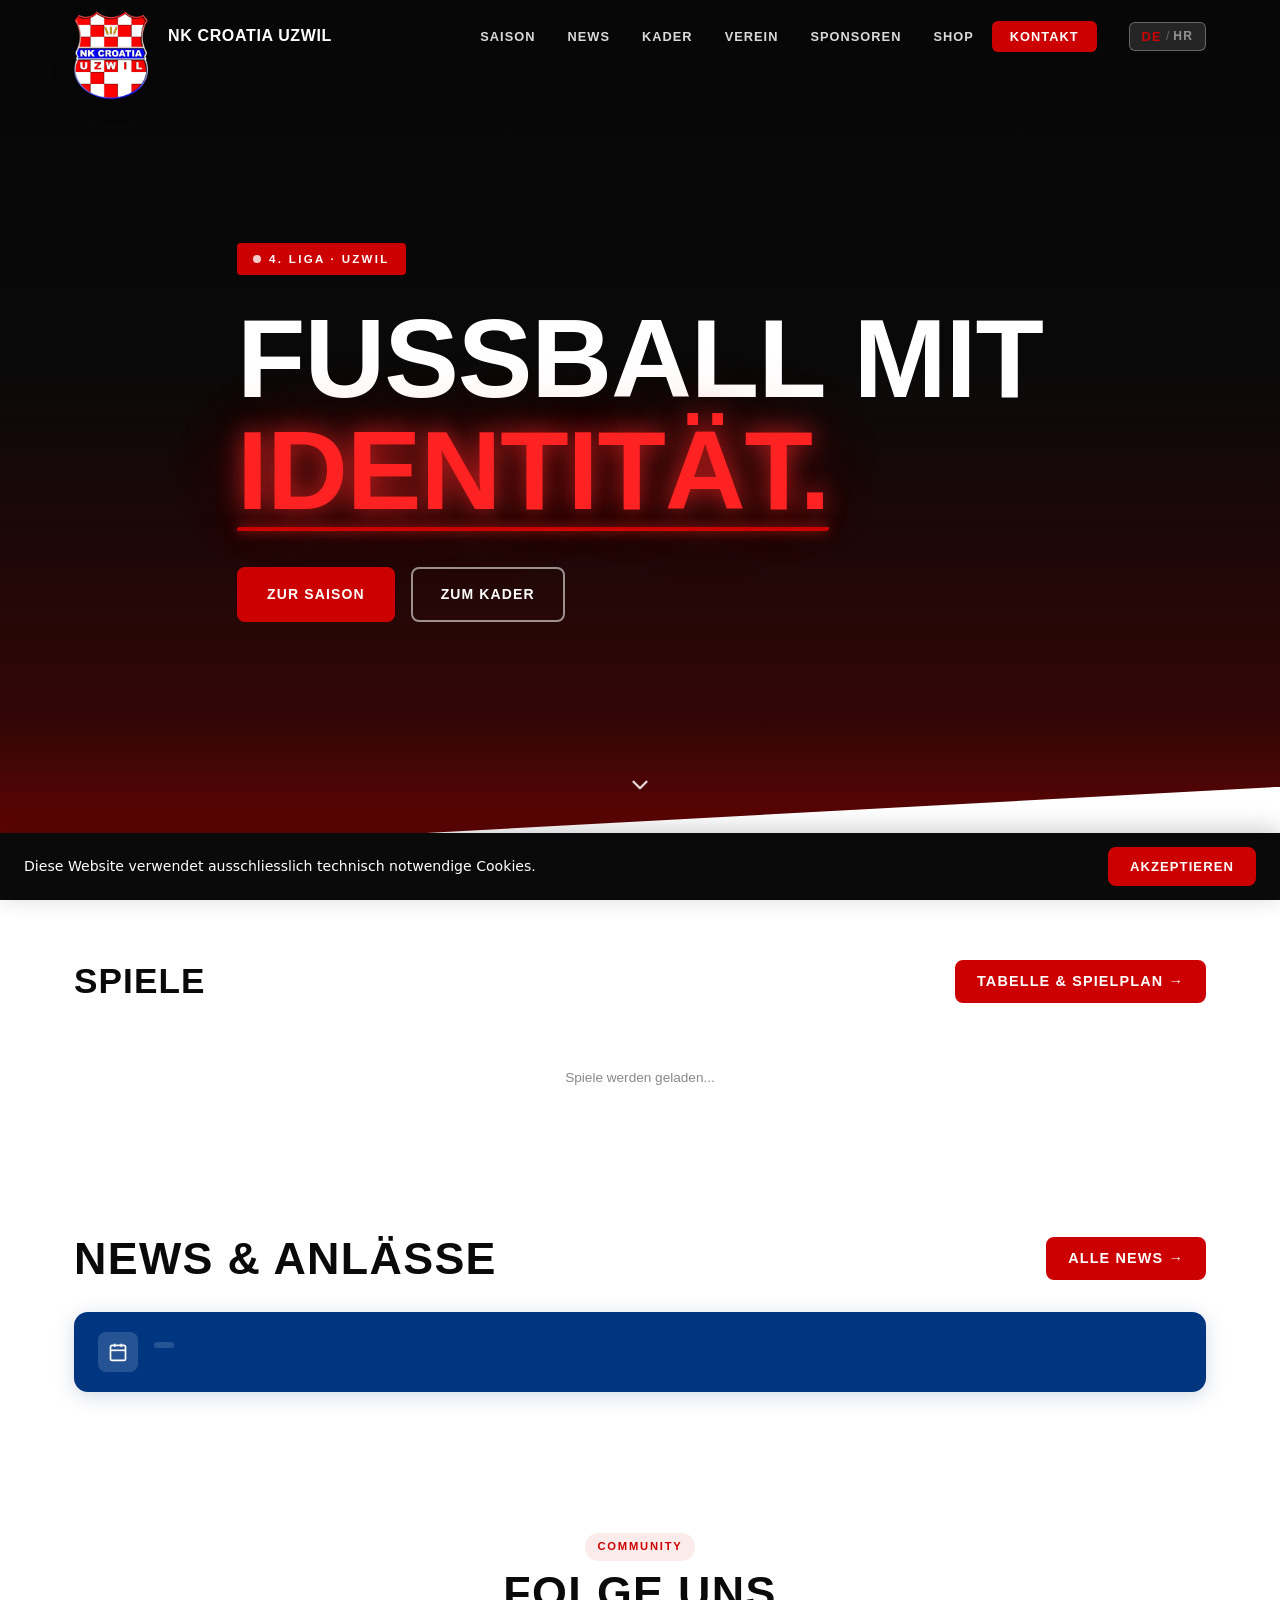
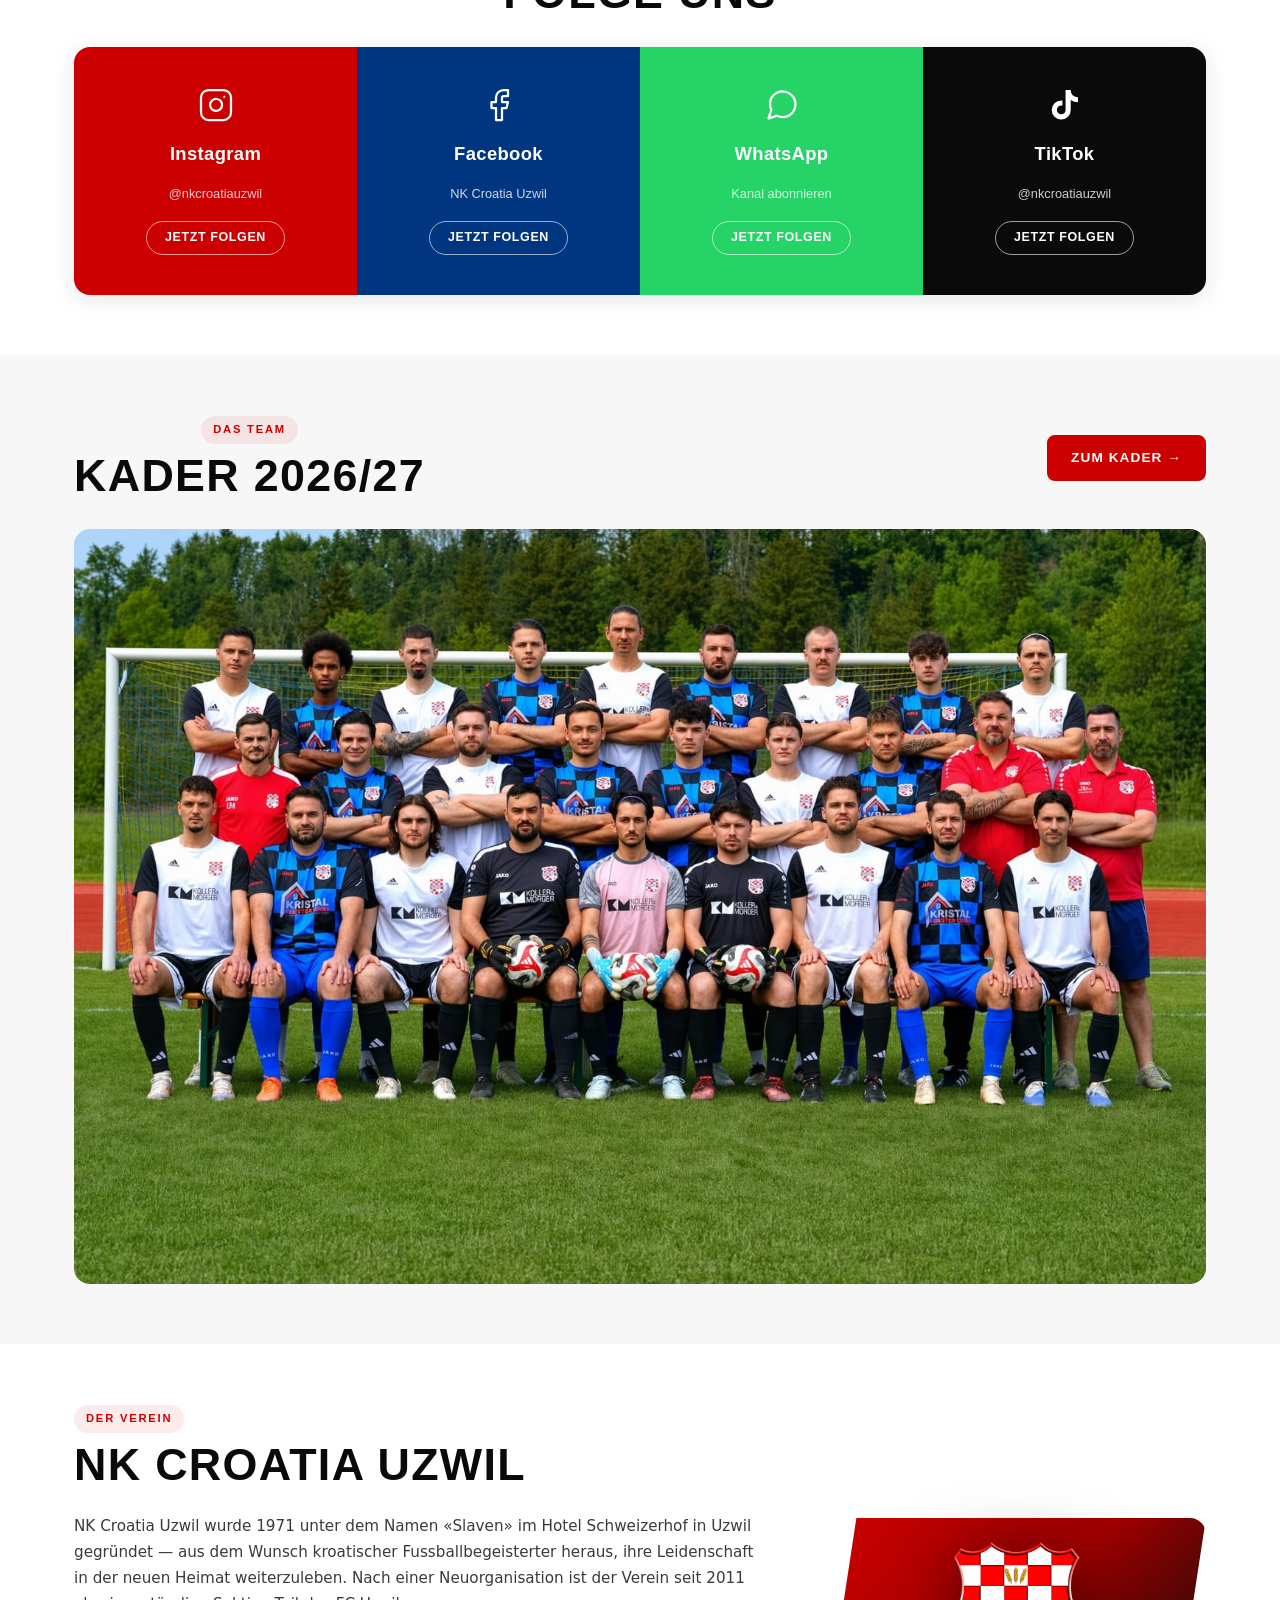
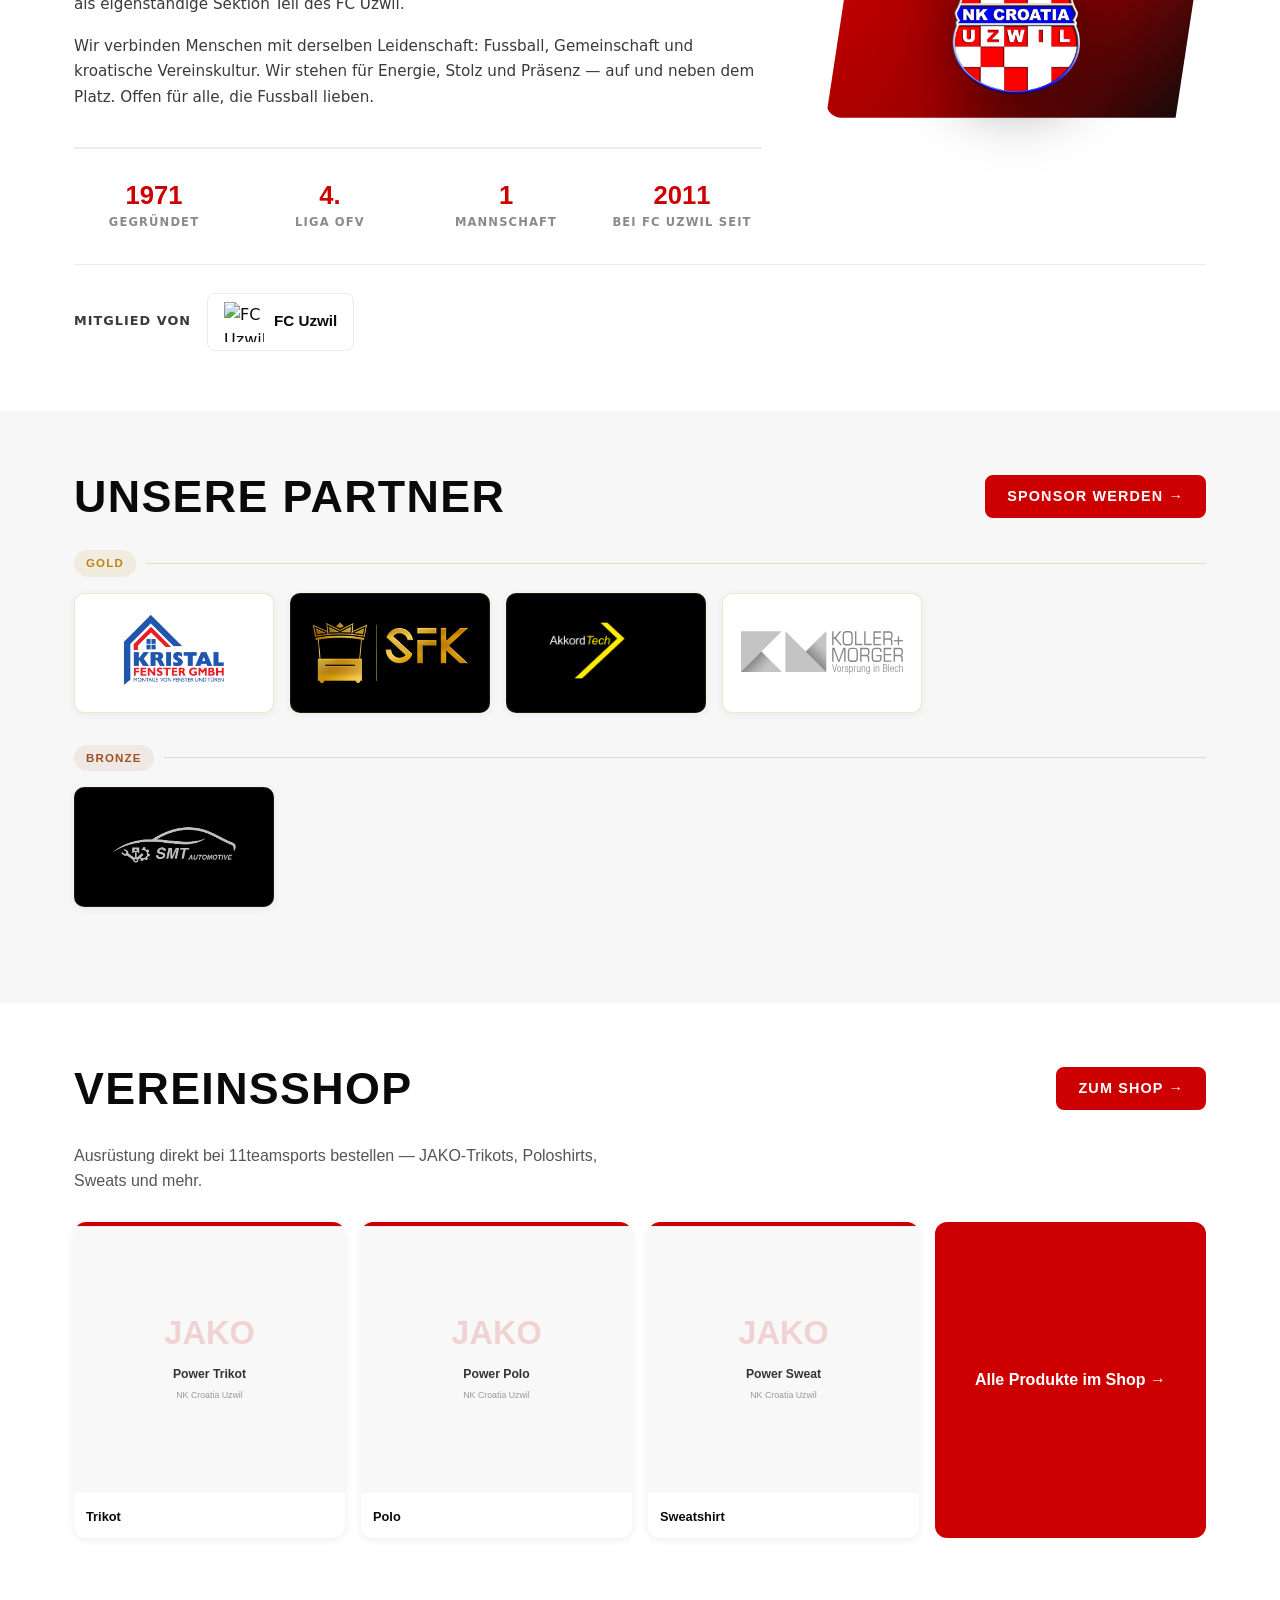
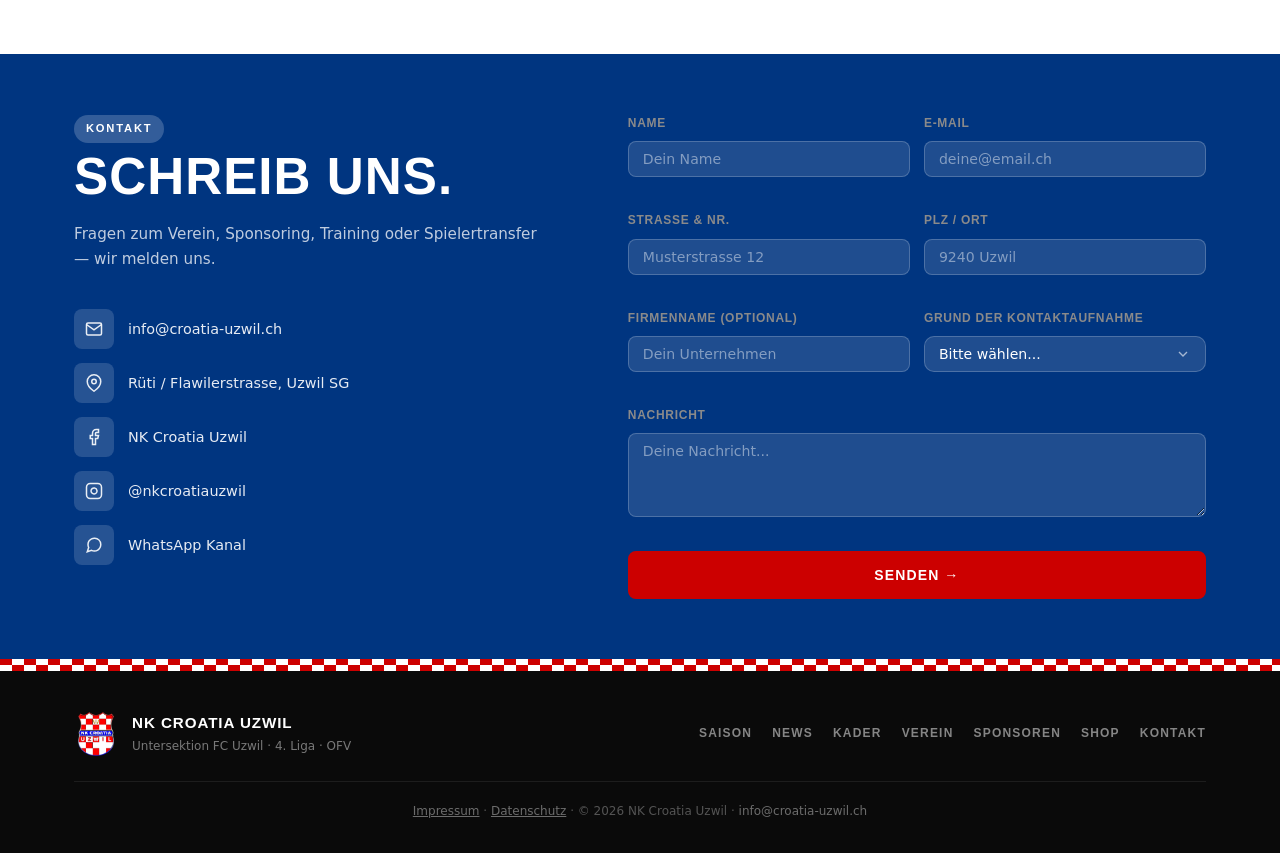
==== index.html @ 859ebad8 "Mobile: no white strip above footer; lineup photos for Marić, Pelivani, Rozajac, Hasallari, Radoš Co" ====
<!DOCTYPE html>
<html lang="de" data-lang="de">

<head>
  <meta charset="UTF-8" />
  <script src="assets/js/site.js"></script>
  <link rel="icon" type="image/x-icon" href="favicon.ico?v=2" />

  <link rel="apple-touch-icon" sizes="180x180" href="apple-touch-icon.png" />

  <link rel="manifest" href="manifest.json" />
  <meta name="theme-color" content="#CC0000" />
  <meta name="apple-mobile-web-app-capable" content="yes" />
  <meta name="apple-mobile-web-app-status-bar-style" content="black-translucent" />
  <meta name="apple-mobile-web-app-title" content="NK Croatia" />
  <meta name="viewport" content="width=device-width, initial-scale=1.0" />
  <title>NK Croatia Uzwil</title>
  <meta name="description" content="NK Croatia Uzwil – Kroatischer Fussballverein in Uzwil, St. Gallen. 4. Liga." />
  <link href="https://api.fontshare.com/v2/css?f[]=clash-display@400,500,600,700&f[]=satoshi@400,500,700&display=swap"
    rel="stylesheet" />
  <link rel="stylesheet" href="assets/css/style.css" />
  <style>
  /* ── News teaser (navy featured banner + red-top-bar cards) ── */
  .news-featured-banner {
    display: flex;
    align-items: center;
    gap: 16px;
    background: #003580;
    border: none;
    border-radius: 14px;
    box-shadow: 0 4px 20px rgba(0,53,128,0.18);
    padding: 20px 24px;
    margin-bottom: 20px;
  }
  .news-featured-banner .nfb-icon {
    background: rgba(255,255,255,0.15);
    color: #fff;
  }
  .news-featured-banner .nfb-tag {
    background: rgba(255,255,255,0.15);
    color: #fff;
  }
  .news-featured-banner .nfb-title {
    color: #fff;
    text-transform: none;
    font-size: 1rem;
  }
  .news-featured-banner .nfb-sub {
    color: rgba(255,255,255,0.72);
  }
  .news-featured-banner .nfb-date {
    color: rgba(255,255,255,0.55);
  }
  /* ── Match Center Cards (same look as saison.html) ── */
  .mc-matches-row { display:grid; grid-template-columns:1fr 1fr; gap:16px; margin-bottom:16px; }
  @media(max-width:640px){ .mc-matches-row { grid-template-columns:1fr; } }
  .mc-card { border-radius:14px; overflow:hidden; box-shadow:0 4px 24px rgba(0,0,0,0.10); }
  .mc-card-header { display:flex; align-items:center; gap:8px; padding:14px 20px 10px; }
  .mc-card-header-dot { width:7px; height:7px; border-radius:50%; flex-shrink:0; }
  .mc-card-header-label { font-family:'Satoshi',sans-serif; font-size:0.65rem; font-weight:800; letter-spacing:0.09em; text-transform:uppercase; }
  .mc-card-header-meta { font-family:'Satoshi',sans-serif; font-size:0.65rem; font-weight:500; margin-left:4px; color:#bbb; }
  .mc-teams { display:grid; grid-template-columns:1fr auto 1fr; align-items:center; gap:12px; padding:8px 20px 16px; }
  .mc-team { display:flex; flex-direction:column; align-items:center; gap:8px; text-align:center; }
  .mc-team-logo { width:52px; height:52px; object-fit:contain; border-radius:10px; padding:4px; }
  .mc-team-name { font-family:'Clash Display',sans-serif; font-size:0.75rem; font-weight:700; line-height:1.2; max-width:90px; }
  .mc-live-pulse { animation: mcLivePulse 1.6s ease-in-out infinite; }
  @keyframes mcLivePulse { 50% { opacity: 0.3; } }
  .mc-score-box { font-family:'Clash Display',sans-serif; font-size:2.2rem; font-weight:700; line-height:1; color:#0A0A0A; display:flex; align-items:center; gap:6px; }
  .mc-result-pill { display:inline-flex; align-items:center; gap:4px; font-family:'Satoshi',sans-serif; font-size:0.65rem; font-weight:800; letter-spacing:0.05em; text-transform:uppercase; padding:3px 9px; border-radius:4px; background:rgba(22,160,80,0.1); color:#16a050; }
  .mc-card-footer { display:flex; align-items:center; justify-content:space-between; gap:12px; padding:10px 20px 16px; flex-wrap:wrap; }
  .mc-footer-info { font-family:'Satoshi',sans-serif; font-size:0.72rem; display:flex; align-items:center; gap:10px; flex-wrap:wrap; }
  .mc-footer-link { font-family:'Satoshi',sans-serif; font-size:0.78rem; font-weight:700; text-decoration:none; white-space:nowrap; cursor:pointer; background:none; border:none; padding:0; }

  /* ── Mobile overrides ── */
  @media (max-width: 640px) {
    /* Community: 2×2 */
    .community-grid { grid-template-columns: repeat(2, 1fr) !important; }

    /* Shop grid: 2 columns */
    .shop-grid { grid-template-columns: repeat(2, 1fr) !important; }

    /* Section buttons below content — hide inline header btn, show block btn */
    .section-btn-inline { display: none !important; }
    .section-btn-block { display: flex !important; justify-content: center; margin-top: 16px; }
  }
  @media (min-width: 641px) {
    .section-btn-block { display: none !important; }
  }
  </style>
</head>

<body>

  <!-- ═══════ NEWS MODAL ═══════ -->
  <div class="news-modal-overlay" id="newsModalOverlay" role="dialog" aria-modal="true" aria-labelledby="modalTitle">
    <div class="news-modal" id="newsModal">
      <button class="news-modal-close" id="newsModalClose" aria-label="Schliessen">
        <svg width="18" height="18" viewBox="0 0 24 24" fill="none" stroke="currentColor" stroke-width="2.5">
          <line x1="18" y1="6" x2="6" y2="18" />
          <line x1="6" y1="6" x2="18" y2="18" />
        </svg>
      </button>
      <div class="news-modal-body">
        <div class="news-modal-content">
          <div class="news-modal-meta" id="modalMeta"></div>
          <h2 class="news-modal-title" id="modalTitle"></h2>
          <div class="news-modal-text" id="modalText"></div>
        </div>
      </div>
    </div>
  </div>

  <!-- ═══════ NEXT MATCH MODAL ═══════ -->
  <div class="news-modal-overlay" id="nextMatchModalOverlay" role="dialog" aria-modal="true"
    aria-labelledby="nextMatchModalLabel">
    <div class="news-modal" id="nextMatchModal">
      <button class="news-modal-close" id="nextMatchModalClose" aria-label="Schliessen">
        <svg width="18" height="18" viewBox="0 0 24 24" fill="none" stroke="currentColor" stroke-width="2.5">
          <line x1="18" y1="6" x2="6" y2="18" />
          <line x1="6" y1="6" x2="18" y2="18" />
        </svg>
      </button>
      <div class="news-modal-body">
        <div class="news-modal-content">
          <div class="news-modal-meta" style="margin-bottom:18px;">
            <span class="nm-tag" id="nextMatchModalLabel" data-de="Nächstes Spiel" data-hr="Sljedeća utakmica">Nächstes
              Spiel</span>
          </div>
          <div class="match-card" id="nextMatchModalCard" style="margin-bottom:0;">
            <div class="match-card-top">
              <span class="match-badge" id="nmmBadge"></span>
              <span class="match-date" id="nmmDate"></span>
            </div>
            <div class="match-oneline" id="nmmOneline"></div>
            <div class="match-foot" id="nmmFoot"></div>
          </div>
          <div class="live-squad-scorers" id="nmmScorers"></div>
          <h3 class="col-title live-squad-section-title" data-de="Aufstellung" data-hr="Sastav">Aufstellung</h3>
          <div class="live-squad-pitch" id="nmmPitch"></div>
          <div class="live-squad-empty" id="nmmEmpty">
            <p data-de="Die Aufstellung wurde noch nicht veröffentlicht." data-hr="Sastav još nije objavljen.">Die
              Aufstellung wurde noch nicht veröffentlicht.</p>
          </div>
        </div>
      </div>
    </div>
  </div>

  <!-- ═══════ HEADER ═══════ -->
  <header class="header" id="header">
    <div class="header-inner">
      <a href="#" class="logo">
        <img src="logo.png" alt="NK Croatia Uzwil" class="logo-img" />
        <div class="logo-text-block">
          <span class="logo-name">NK <span class="logo-name-break">Croatia Uzwil</span></span>
        </div>
      </a>
      <nav class="nav" aria-label="Navigation">
        <ul role="list">
          <li><a href="saison.html" class="nav-link" data-de="Saison" data-hr="Sezona">Saison</a></li>
          <li><a href="news.html" class="nav-link" data-de="News" data-hr="Novosti">News</a></li>
          <li><a href="kader.html" class="nav-link" data-de="Kader" data-hr="Momčad">Kader</a></li>
          <li><a href="#verein" class="nav-link" data-de="Verein" data-hr="Klub">Verein</a></li>
          <li><a href="sponsoring.html" class="nav-link" data-de="Sponsoren" data-hr="Sponzori">Sponsoren</a></li>
          <li><a href="shop.html" class="nav-link" data-de="Shop" data-hr="Shop">Shop</a></li>
          <li><a href="#kontakt" class="nav-link nav-cta" data-de="Kontakt" data-hr="Kontakt">Kontakt</a></li>
        </ul>
      </nav>
      <button class="lang-toggle" id="langToggle" aria-label="Sprache wechseln / Promijeni jezik">
        <span class="lang-opt" id="langDe">DE</span>
        <span class="lang-sep">/</span>
        <span class="lang-opt" id="langHr">HR</span>
      </button>
      <button class="burger" id="burger" aria-expanded="false" aria-label="Menü">
        <span></span><span></span><span></span>
      </button>
    </div>
    <div class="mobile-menu" id="mobileMenu">
      <ul role="list">
        <li><a href="saison.html" class="mm-link" data-de="Saison" data-hr="Sezona">Saison</a></li>
        <li><a href="news.html" class="mm-link" data-de="News" data-hr="Novosti">News</a></li>
        <li><a href="kader.html" class="mm-link" data-de="Kader" data-hr="Momčad">Kader</a></li>
        <li><a href="#verein" class="mm-link" data-de="Verein" data-hr="Klub">Verein</a></li>
        <li><a href="sponsoring.html" class="mm-link" data-de="Sponsoren" data-hr="Sponzori">Sponsoren</a></li>
        <li><a href="shop.html" class="mm-link" data-de="Shop" data-hr="Shop">Shop</a></li>
        <li><a href="#kontakt" class="mm-link" data-de="Kontakt" data-hr="Kontakt">Kontakt</a></li>
      </ul>
    </div>
  </header>

  <main>

    <!-- ═══════ HERO ═══════ -->
    <section class="hero" aria-label="NK Croatia Uzwil">
      <div class="hero-bg">
        <video class="hero-video" autoplay muted loop playsinline webkit-playsinline x5-playsinline aria-hidden="true">
          <source src="assets/video/hero-video.mp4" type="video/mp4" />
          <img src="assets/img/hero-team.png" alt="NK Croatia Uzwil Mannschaft" class="hero-img" />
        </video>
        <div class="hero-overlay"></div>
        <div class="hero-diagonal" aria-hidden="true"></div>
      </div>
      <div class="hero-content container">
        <div class="hero-badge">
          <span data-de="4. Liga · Uzwil" data-hr="4. Liga · Uzwil">4. Liga · Uzwil</span>
        </div>
        <h1 class="hero-title">
          <span data-de="Fussball mit" data-hr="Nogomet s">Fussball mit</span><br />
          <em data-de="Identität." data-hr="Identitetom.">Identität.</em>
        </h1>
        <div class="hero-actions">
          <a href="saison.html" class="btn btn--red" id="heroPrimaryBtn">
            <span id="heroPrimaryLabel" data-de="Zur Saison" data-hr="Na sezonu">Zur Saison</span>
            <span class="hero-live-dot" id="heroLiveDot" hidden></span>
          </a>
          <a href="kader.html" class="btn btn--ghost" data-de="Zum Kader" data-hr="Momčad">Zum Kader</a>
        </div>
      </div>
      <div class="hero-cut" aria-hidden="true"></div>
      <a href="#saison" class="hero-scroll" aria-label="Weiter nach unten" data-de-aria="Weiter nach unten" data-hr-aria="Dalje prema dolje">
        <svg viewBox="0 0 24 24" fill="none" stroke="currentColor" stroke-width="2.2" stroke-linecap="round" stroke-linejoin="round" aria-hidden="true"><polyline points="6 9 12 15 18 9"/></svg>
      </a>
    </section>

    <!-- ═══════ NEWS & RESULTATE ═══════ -->
    <!-- ═══════ SAISON ═══════ -->
    <section class="section section--gray" id="saison">
      <div class="container">
        <div class="section-header" style="display:flex;align-items:center;justify-content:space-between;flex-wrap:wrap;gap:12px;margin-bottom:28px;">
          <h2 style="margin:0;" data-de="Spiele" data-hr="Utakmice">Spiele</h2>
          <a href="saison.html" class="btn btn--red section-btn-inline" style="font-size:0.9rem;padding:8px 20px;" data-de="Tabelle &amp; Spielplan →" data-hr="Tablica &amp; raspored →">Tabelle &amp; Spielplan →</a>
        </div>

        <!-- Letztes/Nächstes Spiel: dynamisch aus data/uzwil4.json
             (fixtures), Live-Zustand/Aufstellung aus data/live_squad.json,
             siehe mcFindNext/mcFindLast/mcRenderNext/mcRenderLast weiter
             unten. Gleiche Kartenoptik wie saison.html. -->
        <div class="mc-matches-row" id="mcMatchesRow">
          <div class="mc-card" id="mcNextCard" style="background:#fff8f8;border:1.5px solid #f5c0c0;display:none;">
            <div class="mc-card-header" style="background:transparent;">
              <span class="mc-card-header-dot" id="mcNextDot" style="background:#CC0000;"></span>
              <span class="mc-card-header-label" id="mcNextLabel" style="color:#CC0000;" data-de="Nächstes Spiel" data-hr="Sljedeća utakmica">Nächstes Spiel</span>
              <span class="mc-card-header-meta" id="mcNextMeta"></span>
            </div>
            <div class="mc-teams">
              <div class="mc-team">
                <img src="logo.png" alt="" class="mc-team-logo" id="mcNextHomeLogo" style="background:rgba(255,255,255,0.8);border:1px solid #f5c0c0;" onerror="this.style.opacity='0.15'" />
                <div class="mc-team-name" id="mcNextHomeName" style="color:#0A0A0A;"></div>
              </div>
              <div style="text-align:center;">
                <div id="mcNextCenter" style="font-family:'Clash Display',sans-serif;font-size:2rem;font-weight:700;color:#CC0000;line-height:1;"></div>
              </div>
              <div class="mc-team">
                <img src="logo.png" alt="" class="mc-team-logo" id="mcNextAwayLogo" style="background:rgba(255,255,255,0.8);border:1px solid #f5c0c0;" onerror="this.style.opacity='0.15'" />
                <div class="mc-team-name" id="mcNextAwayName" style="color:#0A0A0A;"></div>
              </div>
            </div>
            <div class="mc-card-footer" style="border-top:1px solid #f5c0c0;background:rgba(204,0,0,0.04);">
              <div class="mc-footer-info" style="color:#c08080;">
                <span id="mcNextVenue"></span>
              </div>
              <button type="button" class="mc-footer-link" id="nextMatchDetailsLink" style="color:#CC0000;" data-de="Details →" data-hr="Detalji →">Details →</button>
            </div>
          </div>
          <div class="mc-card" id="mcLastCard" style="background:#fff;border:1.5px solid #e8e8e8;display:none;">
            <div class="mc-card-header">
              <span class="mc-card-header-dot" style="background:#16a050;"></span>
              <span class="mc-card-header-label" style="color:#888;" data-de="Letztes Spiel" data-hr="Posljednja utakmica">Letztes Spiel</span>
              <span class="mc-card-header-meta" id="mcLastMeta"></span>
            </div>
            <div class="mc-teams">
              <div class="mc-team">
                <img src="logo.png" alt="" class="mc-team-logo" id="mcLastHomeLogo" style="background:#f5f5f5;" onerror="this.style.opacity='0.15'" />
                <div class="mc-team-name" id="mcLastHomeName" style="color:#0A0A0A;"></div>
              </div>
              <div style="text-align:center;">
                <div class="mc-score-box" id="mcLastScore"></div>
              </div>
              <div class="mc-team">
                <img src="logo.png" alt="" class="mc-team-logo" id="mcLastAwayLogo" style="background:#f5f5f5;" onerror="this.style.opacity='0.15'" />
                <div class="mc-team-name" id="mcLastAwayName"></div>
              </div>
            </div>
            <div class="mc-card-footer" style="border-top:1px solid #f0f0f0;">
              <div class="mc-footer-info" style="color:#999;">
                <span id="mcLastResultPill" class="mc-result-pill"></span>
                <span id="mcLastVenue"></span>
              </div>
              <button type="button" class="mc-footer-link" id="lastMatchDetailsLink" style="color:#CC0000;" data-de="Details →" data-hr="Detalji →">Details →</button>
            </div>
          </div>
        </div>
        <div id="mcMatchesEmpty" style="text-align:center;padding:24px;color:#888;font-family:'Satoshi',sans-serif;font-size:0.85rem;" data-de="Spiele werden geladen..." data-hr="Utakmice se učitavaju...">Spiele werden geladen...</div>
        <div class="section-btn-block" style="display:none;">
          <a href="saison.html" class="btn btn--red" style="font-size:0.9rem;padding:10px 28px;" data-de="Tabelle &amp; Spielplan →" data-hr="Tablica &amp; raspored →">Tabelle &amp; Spielplan →</a>
        </div>

      </div>
    </section>

    <!-- ═══════ NEWS ═══════ -->
    <section class="section section--gray" id="news">
      <div class="container">
        <div class="section-header" style="display:flex;align-items:center;justify-content:space-between;flex-wrap:wrap;gap:12px;margin-bottom:28px;">
          <h2 style="margin:0;" data-de="News &amp; Anlässe" data-hr="Novosti &amp; Događaji">News &amp; Anlässe</h2>
          <a href="news.html" class="btn btn--red section-btn-inline" style="font-size:0.9rem;padding:8px 20px;" data-de="Alle News →" data-hr="Sve novosti →">Alle News →</a>
        </div>

        <!-- Angepinnte News: dynamisch aus dem einen Eintrag in data/news.json
             mit "pinned": true, siehe renderPinnedBanner() weiter unten.
             Bewusst nicht klickbar — hidden entirely when nothing is pinned. -->
        <div class="news-featured-banner" id="newsFeaturedBanner" hidden>
          <div class="nfb-icon">
            <svg width="20" height="20" viewBox="0 0 24 24" fill="none" stroke="currentColor" stroke-width="2">
              <rect x="3" y="4" width="18" height="18" rx="2" />
              <line x1="16" y1="2" x2="16" y2="6" />
              <line x1="8" y1="2" x2="8" y2="6" />
              <line x1="3" y1="10" x2="21" y2="10" />
            </svg>
          </div>
          <div class="nfb-body">
            <span class="nfb-tag" id="nfbTag"></span>
            <h4 class="nfb-title" id="nfbTitle"></h4>
            <p class="nfb-sub" id="nfbSub"></p>
          </div>
          <span class="nfb-date" id="nfbDate"></span>
        </div>

        <div class="news-cards" id="newsCards">
          <!-- Dynamisch aus data/news.json gefüllt (ohne den angepinnten
               Eintrag, der oben im Banner läuft), siehe renderNewsCards()
               weiter unten. News werden über die nkcu_ios Admin-App verwaltet
               (oder von Hand in dieser Datei editiert) — nicht hier im HTML.
               Zeigt nur den neusten Eintrag; die komplette, paginierte
               Liste lebt auf news.html. -->
        </div>

        <div class="section-btn-block" style="display:none;margin-top:16px;">
          <a href="news.html" class="btn btn--red" style="font-size:0.9rem;padding:10px 28px;" data-de="Alle News →" data-hr="Sve novosti →">Alle News →</a>
        </div>
      </div>
    </section>

    <!-- ═══════ SOCIAL MEDIA ═══════ -->
    <section class="section" id="social">
      <div class="container">
        <div class="section-header" style="margin-bottom:28px;">
          <span class="label-tag" data-de="Community" data-hr="Zajednica">Community</span>
          <h2 data-de="Folge uns" data-hr="Prati nas">Folge uns</h2>
        </div>
        <div class="community-grid" style="display:grid;grid-template-columns:repeat(4,1fr);gap:0;border-radius:16px;overflow:hidden;box-shadow:0 4px 24px rgba(0,0,0,0.1);">
          <!-- Instagram -->
          <a href="https://www.instagram.com/nkcroatiauzwil" target="_blank" rel="noopener" style="background:#CC0000;padding:40px 28px;display:flex;flex-direction:column;align-items:center;justify-content:center;gap:16px;text-decoration:none;transition:background 0.2s;min-height:180px;" onmouseover="this.style.background='#aa0000'" onmouseout="this.style.background='#CC0000'">
            <svg width="36" height="36" viewBox="0 0 24 24" fill="none" stroke="white" stroke-width="1.5" stroke-linecap="round" stroke-linejoin="round"><rect x="2" y="2" width="20" height="20" rx="5" ry="5"/><path d="M16 11.37A4 4 0 1 1 12.63 8 4 4 0 0 1 16 11.37z"/><line x1="17.5" y1="6.5" x2="17.51" y2="6.5"/></svg>
            <span style="font-family:'Clash Display',sans-serif;font-size:1.15rem;font-weight:700;color:#fff;letter-spacing:0.02em;">Instagram</span>
            <span style="font-family:'Satoshi',sans-serif;font-size:0.8rem;color:rgba(255,255,255,0.8);">@nkcroatiauzwil</span>
            <span style="font-family:'Satoshi',sans-serif;font-size:0.78rem;font-weight:700;color:#fff;border:1.5px solid rgba(255,255,255,0.6);padding:6px 18px;border-radius:20px;letter-spacing:0.05em;text-transform:uppercase;" data-de="Jetzt folgen" data-hr="Prati nas">Jetzt folgen</span>
          </a>
          <!-- Facebook -->
          <a href="https://www.facebook.com/NKCroatiaUzwil/" target="_blank" rel="noopener" style="background:#003580;padding:40px 28px;display:flex;flex-direction:column;align-items:center;justify-content:center;gap:16px;text-decoration:none;transition:background 0.2s;min-height:180px;" onmouseover="this.style.background='#002a6a'" onmouseout="this.style.background='#003580'">
            <svg width="36" height="36" viewBox="0 0 24 24" fill="none" stroke="white" stroke-width="1.5" stroke-linecap="round" stroke-linejoin="round"><path d="M18 2h-3a5 5 0 0 0-5 5v3H7v4h3v8h4v-8h3l1-4h-4V7a1 1 0 0 1 1-1h3z"/></svg>
            <span style="font-family:'Clash Display',sans-serif;font-size:1.15rem;font-weight:700;color:#fff;letter-spacing:0.02em;">Facebook</span>
            <span style="font-family:'Satoshi',sans-serif;font-size:0.8rem;color:rgba(255,255,255,0.8);">NK Croatia Uzwil</span>
            <span style="font-family:'Satoshi',sans-serif;font-size:0.78rem;font-weight:700;color:#fff;border:1.5px solid rgba(255,255,255,0.6);padding:6px 18px;border-radius:20px;letter-spacing:0.05em;text-transform:uppercase;" data-de="Jetzt folgen" data-hr="Prati nas">Jetzt folgen</span>
          </a>
          <!-- WhatsApp -->
          <a href="https://whatsapp.com/channel/0029Vb8hbEXIHph8coczaj0A" target="_blank" rel="noopener" style="background:#25D366;padding:40px 28px;display:flex;flex-direction:column;align-items:center;justify-content:center;gap:16px;text-decoration:none;transition:background 0.2s;min-height:180px;" onmouseover="this.style.background='#1db954'" onmouseout="this.style.background='#25D366'">
            <svg width="36" height="36" viewBox="0 0 24 24" fill="none" stroke="white" stroke-width="1.5" stroke-linecap="round" stroke-linejoin="round"><path d="M21 11.5a8.38 8.38 0 0 1-.9 3.8 8.5 8.5 0 0 1-7.6 4.7 8.38 8.38 0 0 1-3.8-.9L3 21l1.9-5.7a8.38 8.38 0 0 1-.9-3.8 8.5 8.5 0 0 1 4.7-7.6 8.38 8.38 0 0 1 3.8-.9h.5a8.48 8.48 0 0 1 8 8v.5z"/></svg>
            <span style="font-family:'Clash Display',sans-serif;font-size:1.15rem;font-weight:700;color:#fff;letter-spacing:0.02em;">WhatsApp</span>
            <span style="font-family:'Satoshi',sans-serif;font-size:0.8rem;color:rgba(255,255,255,0.8);" data-de="Kanal abonnieren" data-hr="Pretplati se na kanal">Kanal abonnieren</span>
            <span style="font-family:'Satoshi',sans-serif;font-size:0.78rem;font-weight:700;color:#fff;border:1.5px solid rgba(255,255,255,0.6);padding:6px 18px;border-radius:20px;letter-spacing:0.05em;text-transform:uppercase;" data-de="Jetzt folgen" data-hr="Prati nas">Jetzt folgen</span>
          </a>
          <!-- TikTok -->
          <a href="https://www.tiktok.com/@nkcroatiauzwil" target="_blank" rel="noopener" style="background:#0A0A0A;padding:40px 28px;display:flex;flex-direction:column;align-items:center;justify-content:center;gap:16px;text-decoration:none;transition:background 0.2s;min-height:180px;" onmouseover="this.style.background='#222'" onmouseout="this.style.background='#0A0A0A'">
            <svg width="36" height="36" viewBox="0 0 24 24" fill="white"><path d="M19.59 6.69a4.83 4.83 0 0 1-3.77-4.25V2h-3.45v13.67a2.89 2.89 0 0 1-2.88 2.5 2.89 2.89 0 0 1-2.89-2.89 2.89 2.89 0 0 1 2.89-2.89c.28 0 .54.04.79.1V9.01a6.33 6.33 0 0 0-.79-.05 6.34 6.34 0 0 0-6.34 6.34 6.34 6.34 0 0 0 6.34 6.34 6.34 6.34 0 0 0 6.33-6.34V8.69a8.28 8.28 0 0 0 4.84 1.55V6.79a4.85 4.85 0 0 1-1.07-.1z"/></svg>
            <span style="font-family:'Clash Display',sans-serif;font-size:1.15rem;font-weight:700;color:#fff;letter-spacing:0.02em;">TikTok</span>
            <span style="font-family:'Satoshi',sans-serif;font-size:0.8rem;color:rgba(255,255,255,0.8);">@nkcroatiauzwil</span>
            <span style="font-family:'Satoshi',sans-serif;font-size:0.78rem;font-weight:700;color:#fff;border:1.5px solid rgba(255,255,255,0.6);padding:6px 18px;border-radius:20px;letter-spacing:0.05em;text-transform:uppercase;" data-de="Jetzt folgen" data-hr="Prati nas">Jetzt folgen</span>
          </a>
        </div>
      </div>
    </section>

    <!-- ═══════ MANNSCHAFTSFOTO ═══════ -->
    <section class="section section--gray" id="team" style="padding-top:48px;padding-bottom:48px;">
      <div class="container">
        <div class="section-header" style="display:flex;align-items:center;justify-content:space-between;margin-bottom:24px;">
          <div>
            <span class="label-tag" data-de="Das Team" data-hr="Momčad">Das Team</span>
            <h2 style="margin:0;" data-de="Kader 2026/27" data-hr="Momčad 2026./27.">Kader 2026/27</h2>
          </div>
          <a href="kader.html" class="btn btn--red section-btn-inline" style="font-size:0.85rem;padding:10px 22px;flex-shrink:0;" data-de="Zum Kader →" data-hr="Na momčad →">Zum Kader →</a>
        </div>
        <div class="team-photo-real" style="margin-bottom:0;">
          <img src="assets/img/players/mannschaftsfoto.jpg" alt="NK Croatia Uzwil Mannschaft" class="team-photo-img" />
        </div>
        <div class="section-btn-block" style="display:none;margin-top:16px;">
          <a href="kader.html" class="btn btn--red" style="font-size:0.9rem;padding:10px 28px;">Zum Kader →</a>
        </div>
      </div>
    </section>

    <!-- ═══════ VEREIN ═══════ -->
    <section class="section" id="verein">
      <div class="container">
        <div class="verein-split">
          <div class="verein-text">
            <span class="label-tag" data-de="Der Verein" data-hr="Klub">Der Verein</span>
            <h2 data-de="NK Croatia Uzwil" data-hr="NK Croatia Uzwil">NK Croatia Uzwil</h2>
            <p data-de="NK Croatia Uzwil wurde 1971 unter dem Namen «Slaven» im Hotel Schweizerhof in Uzwil gegründet — aus dem Wunsch kroatischer Fussballbegeisterter heraus, ihre Leidenschaft in der neuen Heimat weiterzuleben. Nach einer Neuorganisation ist der Verein seit 2011 als eigenständige Sektion Teil des FC Uzwil."
              data-hr="NK Croatia Uzwil osnovan je 1971. godine pod imenom «Slaven» u hotelu Schweizerhof u Uzwilu — iz želje hrvatskih ljubitelja nogometa da svoju strast nastave živjeti u novoj domovini. Nakon reorganizacije, klub je od 2011. godine samostalna sekcija FC Uzwila.">
              NK Croatia Uzwil wurde 1971 unter dem Namen «Slaven» im Hotel Schweizerhof in Uzwil gegründet — aus dem
              Wunsch kroatischer Fussballbegeisterter heraus, ihre Leidenschaft in der neuen Heimat weiterzuleben. Nach
              einer Neuorganisation ist der Verein seit 2011 als eigenständige Sektion Teil des FC Uzwil.</p>
            <p data-de="Wir verbinden Menschen mit derselben Leidenschaft: Fussball, Gemeinschaft und kroatische Vereinskultur. Wir stehen für Energie, Stolz und Präsenz — auf und neben dem Platz. Offen für alle, die Fussball lieben."
              data-hr="Spajamo ljude iste strasti: nogomet, zajednicu i hrvatsku klubsku kulturu. Zastupamo energiju, ponos i prisutnost — na i izvan terena. Otvoreni za sve koji vole nogomet.">
              Wir verbinden Menschen mit derselben Leidenschaft: Fussball, Gemeinschaft und kroatische Vereinskultur.
              Wir stehen für Energie, Stolz und Präsenz — auf und neben dem Platz. Offen für alle, die Fussball lieben.
            </p>
            <div class="verein-facts">
              <div class="fact"><span class="fact-val">1971</span><span class="fact-key" data-de="Gegründet"
                  data-hr="Osnovano">Gegründet</span></div>
              <div class="fact"><span class="fact-val">4.</span><span class="fact-key" data-de="Liga OFV"
                  data-hr="Liga OFV">Liga OFV</span></div>
              <div class="fact"><span class="fact-val">1</span><span class="fact-key" data-de="Mannschaft"
                  data-hr="Momčad">Mannschaft</span></div>
              <div class="fact"><span class="fact-val">2011</span><span class="fact-key" data-de="Bei FC Uzwil seit"
                  data-hr="Pri FC Uzwilu od">Bei FC Uzwil seit</span></div>
            </div>
          </div>
          <div class="verein-visual" aria-hidden="true">
            <div class="vv-bg"></div>
            <img src="logo.png" alt="NK Croatia Uzwil Wappen" class="vv-logo" />
          </div>
        </div>
        <!-- FC Uzwil Partnerschaft -->
        <div class="fcuzwil-partner">
          <span class="fcuzwil-label" data-de="Mitglied von" data-hr="Član kluba">Mitglied von</span>
          <a href="https://fcuzwil.ch/" target="_blank" rel="noopener" class="fcuzwil-link"
            aria-label="FC Uzwil Website">
            <img
              src="https://upload.wikimedia.org/wikipedia/commons/thumb/4/4b/FC_Uzwil_Logo.svg/330px-FC_Uzwil_Logo.svg.png"
              alt="FC Uzwil" class="fcuzwil-logo" />
            <span class="fcuzwil-name">FC Uzwil</span>
          </a>
        </div>

      </div>
    </section>

<!-- ═══════ SPONSOREN ═══════ -->
    <section class="section section--gray" id="sponsoren">
      <div class="container">
        <div class="section-header" style="display:flex;align-items:center;justify-content:space-between;flex-wrap:wrap;gap:12px;margin-bottom:28px;">
          <h2 style="margin:0;" data-de="Unsere Partner" data-hr="Naši partneri">Unsere Partner</h2>
          <a href="sponsoring.html" class="btn btn--red section-btn-inline" style="font-size:0.9rem;padding:8px 20px;" data-de="Sponsor werden →" data-hr="Postani sponzor →">Sponsor werden →</a>
        </div>

        <!-- Gold Sponsoren -->
        <div style="margin-bottom:32px;">
          <div style="display:flex;align-items:center;gap:10px;margin-bottom:16px;">
            <span style="font-family:'Satoshi',sans-serif;font-size:0.72rem;font-weight:800;letter-spacing:0.1em;text-transform:uppercase;color:#B8860B;background:rgba(184,134,11,0.1);padding:4px 12px;border-radius:20px;">Gold</span>
            <div style="flex:1;height:1px;background:rgba(184,134,11,0.25);"></div>
          </div>
          <div class="gold-tiles">
            <div class="gold-tile">
              <img src="assets/img/sponsors/kristal-fenster.jpg" alt="Kristal Fenster"/>
            </div>
            <div class="gold-tile gold-tile--dark">
              <img src="assets/img/sponsors/sfk-new.png" alt="SFK"/>
            </div>
            <div class="gold-tile gold-tile--dark">
              <img src="assets/img/sponsors/AkkordTech.png" alt="AkkordTech"/>
            </div>
            <div class="gold-tile">
              <img src="assets/img/sponsors/kollermorger-new.svg" alt="Koller + Morger"/>
            </div>
          </div>
        </div>

        <!-- Bronze Sponsoren -->
        <div style="margin-bottom:36px;">
          <div style="display:flex;align-items:center;gap:10px;margin-bottom:16px;">
            <span style="font-family:'Satoshi',sans-serif;font-size:0.72rem;font-weight:800;letter-spacing:0.1em;text-transform:uppercase;color:#A05020;background:rgba(160,80,32,0.09);padding:4px 12px;border-radius:20px;">Bronze</span>
            <div style="flex:1;height:1px;background:rgba(160,80,32,0.2);"></div>
          </div>
          <div class="gold-tiles">
            <div class="gold-tile gold-tile--dark gold-tile--bronze">
              <img src="assets/img/sponsors/smt-automotive.jpg" alt="SMT Automotive"/>
            </div>
          </div>
        </div>

      <div class="section-btn-block" style="display:none;">
          <a href="sponsoring.html" class="btn btn--red" style="font-size:0.9rem;padding:10px 28px;" data-de="Sponsor werden →" data-hr="Postani sponzor →">Sponsor werden →</a>
        </div>
      </div>
    </section>

    <!-- ═══════ SHOP ═══════ -->
    <section class="section" id="shop">
      <div class="container">
        <div class="section-header" style="display:flex;align-items:center;justify-content:space-between;flex-wrap:wrap;gap:12px;margin-bottom:28px;">
          <h2 style="margin:0;font-family:'Clash Display',sans-serif;" data-de="Vereinsshop" data-hr="Klub Shop">Vereinsshop</h2>
          <a href="shop.html" class="btn btn--red section-btn-inline" style="font-size:0.9rem;padding:8px 20px;" data-de="Zum Shop →" data-hr="U Shop →">Zum Shop →</a>
        </div>
        <p style="font-family:'Satoshi',sans-serif;font-size:1rem;color:#555;margin:0 0 28px;max-width:560px;line-height:1.6;" data-de="Ausrüstung direkt bei 11teamsports bestellen — JAKO-Trikots, Poloshirts, Sweats und mehr." data-hr="Opremu naruči direktno na 11teamsports — JAKO dresovi, polo majice, sweatshirts i više.">Ausrüstung direkt bei 11teamsports bestellen — JAKO-Trikots, Poloshirts, Sweats und mehr.</p>
        <div class="shop-grid" style="display:grid;grid-template-columns:repeat(4,1fr);gap:16px;">
          <a href="https://www.11teamsports.com/ch-de/p/jako-power-trikot-rot-weiss-f100-team-21390" target="_blank" rel="noopener" style="background:#fff;border-radius:12px;overflow:hidden;box-shadow:0 2px 10px rgba(0,0,0,0.07);text-decoration:none;display:block;transition:transform 0.2s,box-shadow 0.2s;" onmouseover="this.style.transform='translateY(-3px)';this.style.boxShadow='0 6px 20px rgba(0,0,0,0.12)'" onmouseout="this.style.transform='';this.style.boxShadow='0 2px 10px rgba(0,0,0,0.07)'">
            <img src="assets/img/shop/trikot.svg" alt="JAKO Trikot" style="width:100%;display:block;" loading="lazy"/>
            <div style="padding:10px 12px;"><span style="font-family:'Satoshi',sans-serif;font-size:0.8rem;font-weight:600;color:#0A0A0A;">Trikot</span></div>
          </a>
          <a href="https://www.11teamsports.com/ch-de/p/jako-power-poloshirt-rot-weiss-f100-team-21382" target="_blank" rel="noopener" style="background:#fff;border-radius:12px;overflow:hidden;box-shadow:0 2px 10px rgba(0,0,0,0.07);text-decoration:none;display:block;transition:transform 0.2s,box-shadow 0.2s;" onmouseover="this.style.transform='translateY(-3px)';this.style.boxShadow='0 6px 20px rgba(0,0,0,0.12)'" onmouseout="this.style.transform='';this.style.boxShadow='0 2px 10px rgba(0,0,0,0.07)'">
            <img src="assets/img/shop/polo.svg" alt="JAKO Polo" style="width:100%;display:block;" loading="lazy"/>
            <div style="padding:10px 12px;"><span style="font-family:'Satoshi',sans-serif;font-size:0.8rem;font-weight:600;color:#0A0A0A;">Polo</span></div>
          </a>
          <a href="https://www.11teamsports.com/ch-de/p/jako-power-sweatshirt-rot-weiss-f100-team-21409" target="_blank" rel="noopener" style="background:#fff;border-radius:12px;overflow:hidden;box-shadow:0 2px 10px rgba(0,0,0,0.07);text-decoration:none;display:block;transition:transform 0.2s,box-shadow 0.2s;" onmouseover="this.style.transform='translateY(-3px)';this.style.boxShadow='0 6px 20px rgba(0,0,0,0.12)'" onmouseout="this.style.transform='';this.style.boxShadow='0 2px 10px rgba(0,0,0,0.07)'">
            <img src="assets/img/shop/sweatshirt.svg" alt="JAKO Sweatshirt" style="width:100%;display:block;" loading="lazy"/>
            <div style="padding:10px 12px;"><span style="font-family:'Satoshi',sans-serif;font-size:0.8rem;font-weight:600;color:#0A0A0A;">Sweatshirt</span></div>
          </a>
          <a href="https://www.11teamsports.com/ch-de/clubshop/nk-croatia-uzwil/" target="_blank" rel="noopener" style="background:#CC0000;border-radius:12px;display:flex;align-items:center;justify-content:center;min-height:120px;text-decoration:none;transition:background 0.2s;" onmouseover="this.style.background='#aa0000'" onmouseout="this.style.background='#CC0000'">
            <span style="color:#fff;font-family:'Clash Display',sans-serif;font-size:1rem;font-weight:700;text-align:center;padding:16px;" data-de="Alle Produkte im Shop →" data-hr="Svi proizvodi →">Alle Produkte →</span>
          </a>
        </div>
        <div class="section-btn-block" style="display:none;margin-top:16px;">
          <a href="shop.html" class="btn btn--red" style="font-size:0.9rem;padding:10px 28px;" data-de="Zum Shop →" data-hr="U Shop →">Zum Shop →</a>
        </div>
      </div>
    </section>


<!-- ═══════ KONTAKT ═══════ -->
    <section class="section section--blue" id="kontakt">
      <div class="container">
        <div class="contact-layout">
          <div class="contact-left">
            <span class="label-tag label-tag--white" data-de="Kontakt" data-hr="Kontakt">Kontakt</span>
            <h2 data-de="Schreib uns." data-hr="Kontaktiraj nas.">Schreib uns.</h2>
            <p data-de="Fragen zum Verein, Sponsoring, Training oder Spielertransfer — wir melden uns."
              data-hr="Pitanja o klubu, sponzorstvu, treningu ili transferu igrača — javit ćemo se.">Fragen zum Verein,
              Sponsoring, Training oder Spielertransfer — wir melden uns.</p>
            <div class="contact-details">
              <a href="mailto:info@croatia-uzwil.ch" class="contact-item">
                <div class="ci-icon"><svg width="18" height="18" viewBox="0 0 24 24" fill="none" stroke="currentColor"
                    stroke-width="2">
                    <path d="M4 4h16c1.1 0 2 .9 2 2v12c0 1.1-.9 2-2 2H4c-1.1 0-2-.9-2-2V6c0-1.1.9-2 2-2z" />
                    <polyline points="22,6 12,13 2,6" />
                  </svg></div>
                <span>info@croatia-uzwil.ch</span>
              </a>
              <div class="contact-item">
                <div class="ci-icon"><svg width="18" height="18" viewBox="0 0 24 24" fill="none" stroke="currentColor"
                    stroke-width="2">
                    <path d="M21 10c0 7-9 13-9 13s-9-6-9-13a9 9 0 0 1 18 0z" />
                    <circle cx="12" cy="10" r="3" />
                  </svg></div>
                <span>Rüti / Flawilerstrasse, Uzwil SG</span>
              </div>
              <a href="https://www.facebook.com/NKCroatiaUzwil/" target="_blank" rel="noopener" class="contact-item">
                <div class="ci-icon"><svg width="18" height="18" viewBox="0 0 24 24" fill="none" stroke="currentColor"
                    stroke-width="2">
                    <path d="M18 2h-3a5 5 0 0 0-5 5v3H7v4h3v8h4v-8h3l1-4h-4V7a1 1 0 0 1 1-1h3z" />
                  </svg></div>
                <span>NK Croatia Uzwil</span>
              </a>
              <a href="https://www.instagram.com/nkcroatiauzwil" target="_blank" rel="noopener" class="contact-item">
                <div class="ci-icon"><svg width="18" height="18" viewBox="0 0 24 24" fill="none" stroke="currentColor" stroke-width="2">
                    <rect x="2" y="2" width="20" height="20" rx="5" ry="5"/>
                    <path d="M16 11.37A4 4 0 1 1 12.63 8 4 4 0 0 1 16 11.37z"/>
                    <line x1="17.5" y1="6.5" x2="17.51" y2="6.5"/>
                  </svg></div>
                <span>@nkcroatiauzwil</span>
              </a>
              <a href="https://whatsapp.com/channel/0029Vb8hbEXIHph8coczaj0A" target="_blank" rel="noopener" class="contact-item">
                <div class="ci-icon"><svg width="18" height="18" viewBox="0 0 24 24" fill="none" stroke="currentColor" stroke-width="2">
                    <path d="M21 11.5a8.38 8.38 0 0 1-.9 3.8 8.5 8.5 0 0 1-7.6 4.7 8.38 8.38 0 0 1-3.8-.9L3 21l1.9-5.7a8.38 8.38 0 0 1-.9-3.8 8.5 8.5 0 0 1 4.7-7.6 8.38 8.38 0 0 1 3.8-.9h.5a8.48 8.48 0 0 1 8 8v.5z"/>
                  </svg></div>
                <span data-de="WhatsApp Kanal" data-hr="WhatsApp kanal">WhatsApp Kanal</span>
              </a>
            </div>
          </div>
          <form class="contact-form" id="contact-form">
            <div class="cf-row">
              <div class="cf-group">
                <label for="cf-name" data-de="Name" data-hr="Ime">Name</label>
                <input id="cf-name" type="text" name="name" placeholder="Dein Name" required autocomplete="name" />
              </div>
              <div class="cf-group">
                <label for="cf-email" data-de="E-Mail" data-hr="E-pošta">E-Mail</label>
                <input id="cf-email" type="email" name="email" placeholder="deine@email.ch" required
                  autocomplete="email" />
              </div>
            </div>
            <div class="cf-row">
              <div class="cf-group">
                <label for="cf-strasse" data-de="Strasse &amp; Nr." data-hr="Ulica i br.">Strasse &amp; Nr.</label>
                <input id="cf-strasse" type="text" name="strasse" placeholder="Musterstrasse 12" autocomplete="street-address" />
              </div>
              <div class="cf-group">
                <label for="cf-plz" data-de="PLZ / Ort" data-hr="Poštanski br. / Mjesto">PLZ / Ort</label>
                <input id="cf-plz" type="text" name="plz_ort" placeholder="9240 Uzwil" autocomplete="postal-code" />
              </div>
            </div>
            <div class="cf-row">
              <div class="cf-group">
                <label for="cf-company" data-de="Firmenname (optional)" data-hr="Naziv tvrtke (neobavezno)">Firmenname
                  (optional)</label>
                <input id="cf-company" type="text" name="company" placeholder="Dein Unternehmen"
                  autocomplete="organization" />
              </div>
              <div class="cf-group">
                <label for="cf-reason" data-de="Grund der Kontaktaufnahme" data-hr="Razlog kontakta">Grund der
                  Kontaktaufnahme</label>
                <select id="cf-reason" name="reason" required>
                  <option value="" disabled selected>Bitte wählen...</option>
                  <option value="Allgemein">Allgemein</option>
                  <option value="Sponsoring">Sponsoring</option>
                  <option value="Gönner">Gönner</option>
                  <option value="Webshop">Webshop</option>
                </select>
              </div>
            </div>
            <div class="cf-group">
              <label for="cf-msg" data-de="Nachricht" data-hr="Poruka">Nachricht</label>
              <textarea id="cf-msg" name="body" rows="4"
                placeholder="Deine Nachricht..."></textarea>
            </div>
            <button type="submit" class="btn btn--red btn--full" data-de="Senden →" data-hr="Pošalji →">Senden
              →</button>
          </form>
        </div>
      </div>
    </section>

  </main>

  <!-- ═══════ FOOTER ═══════ -->
  <footer class="footer">
    <div class="footer-checkerboard" aria-hidden="true"><svg xmlns="http://www.w3.org/2000/svg" width="100%" height="12"
        preserveAspectRatio="none">
        <defs>
          <pattern id="chk" x="0" y="0" width="24" height="12" patternUnits="userSpaceOnUse">
            <rect width="12" height="6" fill="#CC0000" />
            <rect x="12" width="12" height="6" fill="#FFFFFF" />
            <rect y="6" width="12" height="6" fill="#FFFFFF" />
            <rect x="12" y="6" width="12" height="6" fill="#CC0000" />
          </pattern>
        </defs>
        <rect width="100%" height="12" fill="url(#chk)" />
      </svg></div>
    <div class="container footer-inner">
      <div class="footer-brand">
        <img src="logo.png" alt="NK Croatia Uzwil" class="footer-logo-img footer-logo-img--transparent" />
        <div>
          <span class="footer-name">NK Croatia Uzwil</span>
          <span class="footer-sub" data-de="Untersektion FC Uzwil · 4. Liga · OFV"
            data-hr="Podsekcija FC Uzwil · 4. Liga · OFV">Untersektion FC Uzwil · 4. Liga · OFV</span>
        </div>
      </div>
      <nav class="footer-nav">
        <a href="saison.html" data-de="Saison" data-hr="Sezona">Saison</a>
        <a href="#news" data-de="News" data-hr="Novosti">News</a>
        <a href="kader.html" data-de="Kader" data-hr="Momčad">Kader</a>
        <a href="#verein" data-de="Verein" data-hr="Klub">Verein</a>
        <a href="sponsoring.html" data-de="Sponsoren" data-hr="Sponzori">Sponsoren</a>
        <a href="shop.html" data-de="Shop" data-hr="Shop">Shop</a>
        <a href="#kontakt" data-de="Kontakt" data-hr="Kontakt">Kontakt</a>
      </nav>
      <p class="footer-copy"><a href="#impressum" class="datenschutz-link" data-de="Impressum"
          data-hr="Impressum">Impressum</a> · <a href="#datenschutz" class="datenschutz-link" data-de="Datenschutz"
          data-hr="Zaštita podataka">Datenschutz</a> · © 2026 NK Croatia Uzwil · <a
          href="mailto:info@croatia-uzwil.ch">info@croatia-uzwil.ch</a></p>
    </div>
  </footer>

  <script>
    (function () {
      /* ── Language ──────────────────────────────────────── */
      var currentLang = 'de';

      function applyLang(lang) {
        currentLang = lang;
        document.documentElement.setAttribute('data-lang', lang);
        document.getElementById('langDe').classList.toggle('active', lang === 'de');
        document.getElementById('langHr').classList.toggle('active', lang === 'hr');

        document.querySelectorAll('[data-de][data-hr]').forEach(function (el) {
          var txt = el.getAttribute('data-' + lang);
          if (txt === null) return;
          // Only update leaf text nodes or anchors without child elements that need preserving
          if (el.children.length === 0) {
            el.textContent = txt;
          } else if (el.tagName === 'A' && el.querySelectorAll('svg').length === 0) {
            el.textContent = txt;
          }
        });

        // Screen-reader labels on icon-only controls
        document.querySelectorAll('[data-de-aria][data-hr-aria]').forEach(function (el) {
          el.setAttribute('aria-label', el.getAttribute('data-' + lang + '-aria'));
        });

        // Placeholders
        var cfName = document.getElementById('cf-name');
        var cfMsg = document.getElementById('cf-msg');
        var cfCompany = document.getElementById('cf-company');

        if (cfName) cfName.placeholder = lang === 'hr' ? 'Tvoje ime' : 'Dein Name';
        if (cfMsg) cfMsg.placeholder = lang === 'hr' ? 'Tvoja poruka...' : 'Deine Nachricht...';
        if (cfCompany) cfCompany.placeholder = lang === 'hr' ? 'Vaša tvrtka' : 'Dein Unternehmen';

        // Dropdown
        var cfReason = document.getElementById('cf-reason');
        if (cfReason && cfReason.options.length >= 5) {
          if (lang === 'hr') {
            cfReason.options[0].text = 'Molimo odaberite...';

            cfReason.options[1].text = 'Općenito';
            cfReason.options[1].value = 'Općenito';

            cfReason.options[2].text = 'Sponzorstvo';
            cfReason.options[2].value = 'Sponzorstvo';

            cfReason.options[3].text = 'Donatori';
            cfReason.options[3].value = 'Donatori';

            cfReason.options[4].text = 'Webshop';
            cfReason.options[4].value = 'Webshop';
          } else {
            cfReason.options[0].text = 'Bitte wählen...';

            cfReason.options[1].text = 'Allgemein';
            cfReason.options[1].value = 'Allgemein';

            cfReason.options[2].text = 'Sponsoring';
            cfReason.options[2].value = 'Sponsoring';

            cfReason.options[3].text = 'Gönner';
            cfReason.options[3].value = 'Gönner';

            cfReason.options[4].text = 'Webshop';
            cfReason.options[4].value = 'Webshop';
          }
        }

        ncClampNewsText();
        if (window.lsRefreshLiveLabels) window.lsRefreshLiveLabels();
      }

      /* ── News-Titel/Excerpt – nur ganze Wörter zeigen, nie ein Wort mitten
         drin abschneiden (z.B. "2026/27" nicht zu "2026/2…" kürzen) ── */
      function ncClampNewsText() {
        document.querySelectorAll('.news-cards .nc-title, .news-cards .nc-excerpt').forEach(function (el) {
          var full = el.getAttribute('data-' + currentLang);
          if (full === null) return;
          el.textContent = full;
          if (el.scrollWidth <= el.clientWidth + 1) return;
          var words = full.split(/\s+/);
          while (words.length > 1) {
            words.pop();
            el.textContent = words.join(' ') + ' …';
            if (el.scrollWidth <= el.clientWidth + 1) break;
          }
        });
      }

      window.addEventListener('resize', function () {
        clearTimeout(window.__ncResizeTimer);
        window.__ncResizeTimer = setTimeout(ncClampNewsText, 150);
      });

      document.getElementById('langToggle').addEventListener('click', function () {
        var newLang = currentLang === 'de' ? 'hr' : 'de';
        gtag('event', 'language_switch', { language: newLang });
        applyLang(newLang);
      });

      /* ── Burger ────────────────────────────────────────── */
      var burger = document.getElementById('burger');
      var mm = document.getElementById('mobileMenu');
      burger.addEventListener('click', function () {
        var open = mm.classList.toggle('open');
        burger.classList.toggle('open', open);
        burger.setAttribute('aria-expanded', String(open));
      });
      document.querySelectorAll('.mm-link').forEach(function (l) {
        l.addEventListener('click', function () {
          mm.classList.remove('open');
          burger.classList.remove('open');
          burger.setAttribute('aria-expanded', 'false');
        });
      });

      /* ── Scroll header ─────────────────────────────────── */
      window.addEventListener('scroll', function () {
        document.getElementById('header').classList.toggle('scrolled', window.scrollY > 60);
      }, { passive: true });

      /* ── News Modal ────────────────────────────────────── */
      var overlay = document.getElementById('newsModalOverlay');
      var modalClose = document.getElementById('newsModalClose');
      var modalMeta = document.getElementById('modalMeta');
      var modalTitle = document.getElementById('modalTitle');
      var modalText = document.getElementById('modalText');

      function openModal(card) {
        var lang = currentLang;
        var tag = card.getAttribute('data-' + lang + '-tag') || '';
        var title = card.getAttribute('data-' + lang + '-title') || '';
        var date = card.getAttribute('data-date') || '';
        var text = card.getAttribute('data-' + lang + '-text') || '';

        gtag('event', 'view_news_article', { news_id: card.getAttribute('data-id') || '' });

        modalMeta.innerHTML = '<span class="nm-tag">' + tag + '</span><span class="nm-date">' + date + '</span>';
        modalTitle.textContent = title;
        modalText.innerHTML = text;

        overlay.classList.add('open');
        document.body.style.overflow = 'hidden';
        document.body.classList.add('modal-open');
      }

      function closeModal() {
        overlay.classList.remove('open');
        document.body.style.overflow = '';
        document.body.classList.remove('modal-open');
      }

      modalClose.addEventListener('click', closeModal);
      overlay.addEventListener('click', function (e) { if (e.target === overlay) closeModal(); });
      document.addEventListener('keydown', function (e) { if (e.key === 'Escape') closeModal(); });

      /* ── News feed (data/news.json) ───────────────────────
         Items are added/edited via the nkcu_ios admin app's News tab
         (save-news.php / delete-news.php) or by hand in the JSON file —
         never hard-coded here, see CLAUDE.md. Homepage shows a short
         teaser (pinned banner + the newest item); the full paginated list
         lives on news.html. */
      var newsCardsEl = document.getElementById('newsCards');
      var NEWS_VISIBLE_COUNT = 1; // Startseite: angepinnte Vorankündigung + neuste News; alles weitere auf news.html

      function renderPinnedBanner(item) {
        var banner = document.getElementById('newsFeaturedBanner');
        if (!banner) return;
        if (!item) {
          banner.hidden = true;
          return;
        }
        var de = item.de || {};
        var hr = item.hr || {};

        var tagEl = document.getElementById('nfbTag');
        tagEl.setAttribute('data-de', de.tag || '');
        tagEl.setAttribute('data-hr', hr.tag || '');
        tagEl.textContent = currentLang === 'hr' ? (hr.tag || '') : (de.tag || '');

        var titleEl = document.getElementById('nfbTitle');
        titleEl.setAttribute('data-de', de.title || '');
        titleEl.setAttribute('data-hr', hr.title || '');
        titleEl.textContent = currentLang === 'hr' ? (hr.title || '') : (de.title || '');

        var subEl = document.getElementById('nfbSub');
        subEl.setAttribute('data-de', de.excerpt || '');
        subEl.setAttribute('data-hr', hr.excerpt || '');
        subEl.textContent = currentLang === 'hr' ? (hr.excerpt || '') : (de.excerpt || '');

        document.getElementById('nfbDate').textContent = item.date || '';
        banner.hidden = false;
      }

      function renderNewsCards(items) {
        if (!newsCardsEl) return;
        newsCardsEl.innerHTML = '';
        items.forEach(function (item) {
          var de = item.de || {};
          var hr = item.hr || {};

          var card = document.createElement('button');
          card.className = 'news-card';
          card.setAttribute('data-id', item.id || '');
          card.setAttribute('data-de-tag', de.tag || '');
          card.setAttribute('data-hr-tag', hr.tag || '');
          card.setAttribute('data-de-title', de.title || '');
          card.setAttribute('data-hr-title', hr.title || '');
          card.setAttribute('data-date', item.date || '');
          card.setAttribute('data-de-text', de.text || '');
          card.setAttribute('data-hr-text', hr.text || '');

          var left = document.createElement('div');
          left.className = 'nc-left';

          var tag = document.createElement('span');
          tag.className = 'news-tag';
          tag.setAttribute('data-de', de.tag || '');
          tag.setAttribute('data-hr', hr.tag || '');
          tag.textContent = currentLang === 'hr' ? (hr.tag || '') : (de.tag || '');
          left.appendChild(tag);

          var title = document.createElement('h4');
          title.className = 'nc-title';
          title.setAttribute('data-de', de.title || '');
          title.setAttribute('data-hr', hr.title || '');
          title.textContent = currentLang === 'hr' ? (hr.title || '') : (de.title || '');
          left.appendChild(title);

          var excerpt = document.createElement('p');
          excerpt.className = 'nc-excerpt';
          excerpt.setAttribute('data-de', de.excerpt || '');
          excerpt.setAttribute('data-hr', hr.excerpt || '');
          excerpt.textContent = currentLang === 'hr' ? (hr.excerpt || '') : (de.excerpt || '');
          left.appendChild(excerpt);

          card.appendChild(left);

          var right = document.createElement('div');
          right.className = 'nc-right';
          var dateEl = document.createElement('span');
          dateEl.className = 'news-date';
          dateEl.textContent = item.date || '';
          right.appendChild(dateEl);
          right.insertAdjacentHTML('beforeend',
            '<svg class="nc-arrow" width="16" height="16" viewBox="0 0 24 24" fill="none" stroke="currentColor" stroke-width="2"><polyline points="9 18 15 12 9 6" /></svg>');
          card.appendChild(right);

          card.addEventListener('click', function () { openModal(card); });
          newsCardsEl.appendChild(card);
        });
        ncClampNewsText();
      }

      function fetchNews() {
        fetch(window.NKCU_DATA + 'news.json?_=' + Date.now())
          .then(function (r) { return r.ok ? r.json() : { items: [] }; })
          .then(function (data) {
            var items = Array.isArray(data.items) ? data.items.slice() : [];
            items.sort(function (a, b) { return (b.createdAt || '').localeCompare(a.createdAt || ''); });

            // At most one item is ever pinned (save-news.php enforces
            // that) — it runs as the featured banner above the grid and
            // is excluded from the grid itself, not shown twice.
            var pinned = items.find(function (item) { return !!item.pinned; }) || null;
            renderPinnedBanner(pinned);

            var unpinned = items.filter(function (item) { return item !== pinned; });
            renderNewsCards(unpinned.slice(0, NEWS_VISIBLE_COUNT));
          })
          .catch(function () { /* keep whatever was last rendered */ });
      }

      fetchNews();

      /* ── Contact form submit ──────────────────────────── */
      var contactForm = document.getElementById('contact-form');
      if (contactForm) {
        contactForm.addEventListener('submit', function (e) {
          e.preventDefault();
          var name = document.getElementById('cf-name').value.trim();
          var email = document.getElementById('cf-email').value.trim();
          var company = document.getElementById('cf-company') ? document.getElementById('cf-company').value.trim() : '';
          var reason = document.getElementById('cf-reason').value || 'Allgemein';
          var msg = document.getElementById('cf-msg').value.trim();
          var subject = encodeURIComponent('[NK Croatia Uzwil] ' + reason);
          var bodyLines = ['Name: ' + name, 'E-Mail: ' + email];
          if (company) bodyLines.push('Firma: ' + company);
          bodyLines.push('Grund: ' + reason, '', msg);
          var body = encodeURIComponent(bodyLines.join('\n'));
          gtag('event', 'generate_lead', { reason: reason });
          window.location.href = 'mailto:info@croatia-uzwil.ch?subject=' + subject + '&body=' + body;
        });
      }

      function tsEscape(s) {
        return String(s).replace(/[&<>"']/g, function (c) {
          return { '&': '&amp;', '<': '&lt;', '>': '&gt;', '"': '&quot;', "'": '&#39;' }[c];
        });
      }

      function tsIsUs(name) { return !!(name && /\buzwil\b/i.test(name)); }
      function tsDisplayName(name) { return tsIsUs(name) ? 'NK Croatia Uzwil' : name; }

      /* Team-Logos: logos/<Vereinsname>.gif, benannt nach dem Verein ohne
         Mannschafts-Suffix (z.B. "FC Bazenheid 2" → logos/FC Bazenheid.gif) */
      function tsTeamLogoSrc(name) {
        if (tsIsUs(name)) return 'logo.png';
        var base = String(name).trim().replace(/\s+\d+[a-z]?$/i, '');
        return 'logos/' + encodeURIComponent(base) + '.gif';
      }

      function tsNameHtml(name) {
        var esc = tsEscape(name);
        var idx = esc.indexOf(' ');
        if (idx === -1) return esc;
        return esc.slice(0, idx) + ' <span class="mol-name-break">' + esc.slice(idx + 1) + '</span>';
      }

      function tsPad(n) { n = String(n); return n.length < 2 ? '0' + n : n; }

      /* All "now" comparisons are anchored to Europe/Zurich (the club plays
         in Switzerland) rather than the visitor's own browser timezone, so
         a visitor abroad doesn't see the wrong day/score-vs-time state. */
      function tsZurichNowKey() {
        return new Date().toLocaleString('sv-SE', { timeZone: 'Europe/Zurich', hour12: false }).slice(0, 16);
      }

      function tsFixtureDateKey(dateStr) {
        var m = /^(\d{1,2})\.(\d{1,2})\.(\d{4})/.exec(String(dateStr || '').trim());
        if (!m) return null;
        return m[3] + '-' + tsPad(m[2]) + '-' + tsPad(m[1]);
      }

      function tsFixtureDateTimeKey(dateStr, timeStr) {
        var dateKey = tsFixtureDateKey(dateStr);
        if (!dateKey) return null;
        var t = (timeStr && /^\d{1,2}:\d{2}/.test(String(timeStr).trim())) ? timeStr.trim() : '00:00';
        return dateKey + ' ' + t;
      }

      function tsHasKickedOff(dateStr, timeStr) {
        var key = tsFixtureDateTimeKey(dateStr, timeStr);
        return !!key && tsZurichNowKey() >= key;
      }

      function tsFindNextMatch(fixtures) {
        if (!fixtures || !fixtures.length) return null;
        var todayKey = tsZurichNowKey().slice(0, 10);
        var upcoming = fixtures
          .filter(function (f) { return !f.dummy && (tsIsUs(f.home) || tsIsUs(f.away)); })
          .map(function (f) { return { f: f, key: tsFixtureDateKey(f.date) }; })
          // A match stays "next" through its own match day; the day after, it
          // rolls over to whatever's next on the schedule — independent of
          // whether a final score has been entered.
          .filter(function (x) { return x.key && x.key >= todayKey; });
        upcoming.sort(function (a, b) { return a.key < b.key ? -1 : (a.key > b.key ? 1 : 0); });
        return upcoming.length ? upcoming[0].f : null;
      }

      function tsTeamHtml(name, isUs, isRight) {
        var nameHtml = '<span class="mol-name' + (isUs ? ' mol-name--us' : '') + '">' + tsNameHtml(tsDisplayName(name)) + '</span>';
        var logoHtml = '<img src="' + tsTeamLogoSrc(name) + '" alt="' + tsEscape(tsDisplayName(name)) + '" class="mol-logo mol-logo--img mol-logo--transparent" onerror="this.style.display=\'none\'" />';
        var inner = isRight ? (nameHtml + logoHtml) : (logoHtml + nameHtml);
        return '<div class="mol-team' + (isRight ? ' mol-team--right' : '') + '">' + inner + '</div>';
      }

      /* What the "Nächstes Spiel" modal shows, so the live refresh
         (lsTick) can re-render it with fresh goals while it's open. */
      var tsNmmFixture = null;

      function tsOpenNextMatchModal(next, entry, label) {
        var overlay = document.getElementById('nextMatchModalOverlay');
        if (!overlay || !next) return;
        tsNmmFixture = next;

        gtag('event', 'view_match', {
          match_id: (next.date + '__' + next.home + '__' + next.away).replace(/[^a-zA-Z0-9]+/g, '-'),
          home_team: next.home,
          away_team: next.away,
          is_live: !!(entry && entry.live),
        });

        var labelEl = document.getElementById('nextMatchModalLabel');
        if (labelEl) {
          var de = (label && label.de) || 'Nächstes Spiel';
          var hr = (label && label.hr) || 'Sljedeća utakmica';
          labelEl.setAttribute('data-de', de);
          labelEl.setAttribute('data-hr', hr);
          labelEl.textContent = currentLang === 'hr' ? hr : de;
        }

        tsRenderNextMatchModal(next, entry);

        overlay.classList.add('open');
        document.body.style.overflow = 'hidden';
        document.body.classList.add('modal-open');
      }

      function tsRenderNextMatchModal(next, entry) {
        if (window.lsRenderCard) {
          window.lsRenderCard(next, entry, {
            badge: 'nmmBadge', date: 'nmmDate', oneline: 'nmmOneline', foot: 'nmmFoot', scorers: 'nmmScorers'
          });
        } else {
          // Fallback if the live-squad script hasn't loaded yet.
          var homeIsUs = tsIsUs(next.home);
          var awayIsUs = tsIsUs(next.away);
          document.getElementById('nmmBadge').textContent = next.league || '';
          document.getElementById('nmmDate').textContent = next.date || '';
          document.getElementById('nmmOneline').innerHTML =
            tsTeamHtml(next.home, homeIsUs, false) +
            '<span class="mol-score">' + tsEscape(next.time || '–') + '</span>' +
            tsTeamHtml(next.away, awayIsUs, true);
          var foot = document.getElementById('nmmFoot');
          foot.innerHTML = next.venue ? '<span>📍 ' + tsEscape(next.venue) + '</span>' : '';
        }

        if (window.lsRenderPitch) {
          window.lsRenderPitch(entry, 'nmmPitch', 'nmmEmpty');
        }
      }

      /* Called by lsTick: re-render the modal if it's still open. */
      window.tsRefreshNextMatchModal = function (saved) {
        var overlay = document.getElementById('nextMatchModalOverlay');
        if (!overlay || !overlay.classList.contains('open') || !tsNmmFixture) return;
        tsRenderNextMatchModal(tsNmmFixture, saved[mcMatchId(tsNmmFixture)]);
      };

      function tsCloseNextMatchModal() {
        var overlay = document.getElementById('nextMatchModalOverlay');
        if (!overlay) return;
        overlay.classList.remove('open');
        document.body.style.overflow = '';
        document.body.classList.remove('modal-open');
      }

      (function () {
        var nmmOverlay = document.getElementById('nextMatchModalOverlay');
        var nmmClose = document.getElementById('nextMatchModalClose');
        if (!nmmOverlay || !nmmClose) return;
        nmmClose.addEventListener('click', tsCloseNextMatchModal);
        nmmOverlay.addEventListener('click', function (e) { if (e.target === nmmOverlay) tsCloseNextMatchModal(); });
        document.addEventListener('keydown', function (e) { if (e.key === 'Escape') tsCloseNextMatchModal(); });
      })();

      /* ── Nächstes/Letztes Spiel — gleiche mc-card-Optik wie saison.html ── */
      function mcFmtDate(dateStr) {
        var m = /^(\d{1,2})\.(\d{1,2})\.(\d{4})/.exec(String(dateStr || '').trim());
        if (!m) return dateStr || '';
        var WD = ['So', 'Mo', 'Di', 'Mi', 'Do', 'Fr', 'Sa'];
        var d = new Date(Number(m[3]), Number(m[2]) - 1, Number(m[1]));
        return WD[d.getDay()] + ' ' + m[1] + '.' + m[2] + '.';
      }

      // Sucht rückwärts den letzten Spieltag mit erfasstem Resultat (nicht
      // einfach den zeitlich letzten), damit die Karte nie "NaN : NaN"
      // zeigt, nur weil ein Spieltag zeitlich vorbei, das Resultat im JSON
      // aber noch nicht nachgetragen ist.
      function mcFindLastWithScore(fixtures) {
        if (!fixtures || !fixtures.length) return null;
        var todayKey = tsZurichNowKey().slice(0, 10);
        var past = fixtures
          .filter(function (f) { return !f.dummy && (tsIsUs(f.home) || tsIsUs(f.away)); })
          .filter(function (f) { return f.homeScore !== null && f.homeScore !== undefined && String(f.homeScore) !== ''; })
          .map(function (f) { return { f: f, key: tsFixtureDateKey(f.date) }; })
          .filter(function (x) { return x.key && x.key < todayKey; });
        past.sort(function (a, b) { return a.key > b.key ? -1 : (a.key < b.key ? 1 : 0); });
        return past.length ? past[0].f : null;
      }

      /* Kick-off time until the match starts, then the running score
         (0:0 until the console records a goal). Without a recorded score
         only for ~2 h from kick-off, so a finished match nobody entered
         doesn't read "0:0" for the rest of the day. Same rule as the app. */
      function mcShowsLiveScore(f, entry) {
        if ((entry && entry.live) || (f.homeScore !== null && f.homeScore !== undefined && String(f.homeScore) !== '')) return true;
        var start = tsFixtureDateTimeKey(f.date, f.time);
        if (!start) return false;
        var endHour = Math.min(parseInt(start.slice(11, 13), 10) + 2, 23);
        var end = start.slice(0, 11) + tsPad(endHour) + start.slice(13);
        var now = tsZurichNowKey();
        return now >= start && now <= end;
      }

      function mcRenderNext(f, entry) {
        var card = document.getElementById('mcNextCard');
        if (!card || !f) return;
        var isLive = !!(entry && entry.live);
        var labelEl = document.getElementById('mcNextLabel');
        labelEl.setAttribute('data-de', isLive ? 'Live' : 'Nächstes Spiel');
        labelEl.setAttribute('data-hr', isLive ? 'Uživo' : 'Sljedeća utakmica');
        labelEl.textContent = labelEl.getAttribute(currentLang === 'hr' ? 'data-hr' : 'data-de');
        document.getElementById('mcNextDot').classList.toggle('mc-live-pulse', isLive);
        document.getElementById('mcNextMeta').textContent = '· ' + (f.league || '') + ' · ' + mcFmtDate(f.date);
        document.getElementById('mcNextHomeLogo').src = tsTeamLogoSrc(f.home);
        document.getElementById('mcNextHomeName').textContent = tsDisplayName(f.home);
        document.getElementById('mcNextHomeName').style.color = tsIsUs(f.home) ? '#CC0000' : '#0A0A0A';
        document.getElementById('mcNextAwayLogo').src = tsTeamLogoSrc(f.away);
        document.getElementById('mcNextAwayName').textContent = tsDisplayName(f.away);
        document.getElementById('mcNextAwayName').style.color = tsIsUs(f.away) ? '#CC0000' : '#0A0A0A';
        var center = document.getElementById('mcNextCenter');
        if (mcShowsLiveScore(f, entry)) {
          center.innerHTML = tsEscape(parseInt(f.homeScore, 10) || 0) +
            '<span style="color:rgba(204,0,0,0.35);margin:0 4px;">:</span>' +
            tsEscape(parseInt(f.awayScore, 10) || 0);
        } else {
          center.textContent = f.time || '–';
        }
        var venueEl = document.getElementById('mcNextVenue');
        venueEl.textContent = f.venue ? '📍 ' + f.venue : '';
        card.style.display = '';
      }

      function mcRenderLast(f) {
        var card = document.getElementById('mcLastCard');
        if (!card || !f) return;
        document.getElementById('mcLastMeta').textContent = '· ' + (f.league || '') + ' · ' + mcFmtDate(f.date);
        document.getElementById('mcLastHomeLogo').src = tsTeamLogoSrc(f.home);
        document.getElementById('mcLastHomeName').textContent = tsDisplayName(f.home);
        document.getElementById('mcLastHomeName').style.color = tsIsUs(f.home) ? '#CC0000' : '#0A0A0A';
        document.getElementById('mcLastAwayLogo').src = tsTeamLogoSrc(f.away);
        document.getElementById('mcLastAwayName').textContent = tsDisplayName(f.away);
        document.getElementById('mcLastAwayName').style.color = tsIsUs(f.away) ? '#CC0000' : '#0A0A0A';
        var hs = parseInt(f.homeScore, 10), as = parseInt(f.awayScore, 10);
        document.getElementById('mcLastScore').innerHTML = hs + '<span style="color:#ccc;margin:0 4px;">:</span>' + as;
        var usIsHome = tsIsUs(f.home);
        var us = usIsHome ? hs : as, them = usIsHome ? as : hs;
        var pill = document.getElementById('mcLastResultPill');
        if (us > them) { pill.textContent = 'Sieg ✓'; pill.style.background = 'rgba(22,160,80,0.1)'; pill.style.color = '#16a050'; }
        else if (us < them) { pill.textContent = 'Niederlage'; pill.style.background = 'rgba(204,0,0,0.1)'; pill.style.color = '#CC0000'; }
        else { pill.textContent = 'Unentschieden'; pill.style.background = 'rgba(0,0,0,0.06)'; pill.style.color = '#555'; }
        var venueEl = document.getElementById('mcLastVenue');
        venueEl.textContent = f.venue ? '📍 ' + f.venue : '';
        card.style.display = '';
      }

      /* matchId-Formel wie im Kader-Tool (siehe LIVE SQUAD Skript weiter
         unten) — identisch, damit dieselben live_squad.json-Einträge
         gefunden werden. */
      function mcMatchId(f) {
        return (f.date + '__' + f.home + '__' + f.away).replace(/[^a-zA-Z0-9]+/g, '-');
      }

      /* data/spiele.json führt nie ein Resultat (immer null) — echte
         Resultate stehen unter data/live_squad.json, pro Spiel per
         matchId. Reichert jedes Fixture-Objekt mit homeScore/awayScore an,
         falls das Kader-Tool für dieses Spiel eins erfasst hat. */
      function mcMergeLiveScores(fixtures, savedMatches) {
        savedMatches = savedMatches || {};
        return fixtures.map(function (f) {
          var entry = savedMatches[mcMatchId(f)];
          if (entry && entry.homeScore !== null && entry.homeScore !== undefined) {
            var merged = {};
            for (var k in f) merged[k] = f[k];
            merged.homeScore = entry.homeScore;
            merged.awayScore = entry.awayScore;
            return merged;
          }
          return f;
        });
      }

      /* Loaded on page load and again by lsTick (live refresh), so the
         Details buttons read these instead of capturing one load. */
      var mcNext = null;
      var mcLast = null;
      var mcSaved = {};

      var nextBtn = document.getElementById('nextMatchDetailsLink');
      if (nextBtn) {
        nextBtn.addEventListener('click', function () {
          var next = mcNext;
          if (!next) return;
          if (window.lsMatchId && window.lsLoadSavedSquads && window.lsOpenOverlay) {
            window.lsLoadSavedSquads().then(function (saved) {
              var entry = saved[window.lsMatchId(next)];
              if (entry && entry.live) { window.lsOpenOverlay(); }
              else { tsOpenNextMatchModal(next, entry); }
            }).catch(function () { tsOpenNextMatchModal(next); });
          } else {
            tsOpenNextMatchModal(next);
          }
        });
      }
      var lastBtn = document.getElementById('lastMatchDetailsLink');
      if (lastBtn) {
        lastBtn.addEventListener('click', function () {
          if (!mcLast) return;
          tsOpenNextMatchModal(mcLast, mcSaved[mcMatchId(mcLast)], { de: 'Letztes Spiel', hr: 'Posljednja utakmica' });
        });
      }

      /* Nächstes & letztes Spiel: Spielplan aus data/spiele.json (Uzwils
         eigener Spielplan), Resultate/Aufstellung aus data/live_squad.json
         (Kader-Tool) — dieselben Dateien wie das LIVE SQUAD Skript weiter
         unten für Formation/Live-Banner verwendet. data/uzwil4.json führt
         aktuell keine fixtures, nur die Tabelle (siehe saison.html). */
      function mcLoad() {
        return Promise.all([
          fetch(window.NKCU_DATA + 'spiele.json?_=' + Date.now()).then(function (res) { if (!res.ok) throw new Error('HTTP ' + res.status); return res.json(); }),
          fetch(window.NKCU_DATA + 'live_squad.json?_=' + Date.now()).then(function (res) { return res.ok ? res.json() : { matches: {} }; }).catch(function () { return { matches: {} }; })
        ])
          .then(function (results) {
            var rawFixtures = (results[0] && results[0].fixtures) || [];
            var savedMatches = (results[1] && results[1].matches) || {};
            if (Array.isArray(savedMatches)) savedMatches = {}; // PHP "[]" for an empty assoc array

            var fixtures = mcMergeLiveScores(rawFixtures, savedMatches);
            mcNext = tsFindNextMatch(fixtures);
            mcLast = mcFindLastWithScore(fixtures);
            mcSaved = savedMatches;

            if (mcNext) mcRenderNext(mcNext, savedMatches[mcMatchId(mcNext)]);
            if (mcLast) mcRenderLast(mcLast);
            document.getElementById('mcMatchesEmpty').style.display = (mcNext || mcLast) ? 'none' : '';
            if (window.tsRefreshNextMatchModal) window.tsRefreshNextMatchModal(savedMatches);
          })
          .catch(function (err) {
            console.error('Spiele konnten nicht geladen werden:', err);
          });
      }
      window.mcLoad = mcLoad;
      mcLoad();

      applyLang('de');
    })();
  </script>

  <!-- ═══════ DATENSCHUTZ MODAL ═══════ -->
  <div id="datenschutz-modal" class="ds-modal" role="dialog" aria-modal="true" aria-labelledby="ds-title" hidden>
    <div class="ds-overlay"></div>
    <div class="ds-content">
      <button class="ds-close" aria-label="Schliessen">✕</button>
      <h2 id="ds-title" data-de="Datenschutzerklärung" data-hr="Izjava o zaštiti podataka">Datenschutzerklärung</h2>
      <div class="ds-body">
        <p>Gestützt auf das revidierte Schweizer Datenschutzgesetz (revDSG) sowie die europäische
          Datenschutzgrundverordnung (DSGVO), soweit anwendbar, ist jede Person berechtigt, Auskunft über die
          Verarbeitung ihrer Personendaten zu verlangen.</p>

        <h3>1. Verantwortliche Stelle</h3>
        <p>NK Croatia Uzwil<br />Untersektion FC Uzwil<br />Sportanlage Rüti, 9240 Uzwil, Schweiz<br />E-Mail:
          info@croatia-uzwil.ch</p>

        <h3>2. Allgemeines zur Datenbearbeitung</h3>
        <p>Wir bearbeiten Personendaten in Übereinstimmung mit dem Schweizer Datenschutzrecht. Wir bearbeiten
          Personendaten nur, soweit dies erforderlich ist, um unsere Vereinstätigkeit auszuführen und unsere Webseite zu
          betreiben.</p>

        <h3>3. Server-Logfiles</h3>
        <p>Beim Aufruf unserer Website werden automatisch Informationen erfasst (Browsertyp, Betriebssystem, Zeitpunkt
          des Zugriffs, IP-Adresse). Diese Daten werden ausschliesslich zum Zweck der technischen Bereitstellung und
          Sicherheit unserer Website verarbeitet.</p>

        <h3>4. Cookies</h3>
        <p>Unsere Webseite verwendet nur technisch notwendige Cookies sowie lokal gespeicherte Einstellungen (z. B. die
          gewählte Sprache). Es werden keine Marketing- oder Tracking-Cookies eingesetzt.</p>

        <h3>5. Kontaktaufnahme</h3>
        <p>Wenn Sie uns per E-Mail oder über das Kontaktformular kontaktieren, werden Ihre Angaben zur Bearbeitung der
          Anfrage verarbeitet. Die Daten werden nicht ohne Ihre Einwilligung weitergegeben.</p>

        <h3>6. Rechte der betroffenen Person</h3>
        <p>Sie haben jederzeit das Recht auf unentgeltliche Auskunft über Ihre gespeicherten Personendaten sowie auf
          Berichtigung, Sperrung oder Löschung dieser Daten. Bitte wenden Sie sich an: info@croatia-uzwil.ch</p>

        <h3>7. Änderungen</h3>
        <p>Wir können diese Datenschutzerklärung jederzeit anpassen. Es gilt die jeweils aktuelle Version auf unserer
          Website.</p>
      </div>
    </div>
  </div>

  <!-- ═══════ IMPRESSUM MODAL ═══════ -->
  <div id="impressum-modal" class="ds-modal" role="dialog" aria-modal="true" aria-labelledby="imp-title" hidden>
    <div class="ds-overlay"></div>
    <div class="ds-content">
      <button class="ds-close" aria-label="Schliessen">✕</button>
      <h2 id="imp-title">Impressum</h2>
      <div class="ds-body">
        <h3>Verantwortlich für den Inhalt</h3>
        <p>NK Croatia Uzwil<br />Untersektion FC Uzwil<br />Sportanlage Rüti<br />9240 Uzwil, Schweiz</p>

        <h3>Kontakt</h3>
        <p>E-Mail: <a href="mailto:info@croatia-uzwil.ch">info@croatia-uzwil.ch</a></p>

        <h3>Haftungsausschluss</h3>
        <p>Der Autor übernimmt keinerlei Gewähr hinsichtlich der inhaltlichen Richtigkeit, Genauigkeit, Aktualität,
          Zuverlässigkeit und Vollständigkeit der Informationen. Haftungsansprüche gegen den Autor wegen Schäden
          materieller oder immaterieller Art, welche aus dem Zugriff oder der Nutzung bzw. Nichtnutzung der
          veröffentlichten Informationen entstanden sind, werden ausgeschlossen.</p>

        <h3>Haftung für Links</h3>
        <p>Verweise und Links auf Webseiten Dritter liegen ausserhalb unseres Verantwortungsbereichs. Es wird jegliche
          Verantwortung für solche Webseiten abgelehnt.</p>

        <h3>Urheberrechte</h3>
        <p>Die Urheber- und alle anderen Rechte an Inhalten, Bildern, Fotos oder anderen Dateien auf dieser Website
          gehören ausschliesslich NK Croatia Uzwil oder den speziell genannten Rechteinhabern. Für die Reproduktion
          jeglicher Elemente ist die schriftliche Zustimmung der Urheberrechtsträger im Voraus einzuholen.</p>
      </div>
    </div>
  </div>

  <!-- ═══════ COOKIE BANNER ═══════ -->
  <div id="cookie-banner" class="cookie-banner" role="region" aria-label="Cookie-Hinweis">
    <p class="ck-text" data-de="Diese Website verwendet ausschliesslich technisch notwendige Cookies."
      data-hr="Ova web-stranica koristi samo tehnički neophodne kolači&#263;e.">Diese Website verwendet ausschliesslich
      technisch notwendige Cookies.</p>
    <button id="cookie-accept" class="btn btn--red ck-btn" data-de="Akzeptieren" data-hr="Prihvati">Akzeptieren</button>
  </div>

  <!-- ═══════ LIVE SQUAD BANNER (shown only while a match is live) ═══════ -->
  <button class="live-squad-banner" id="liveSquadBanner" type="button">
    <span class="lsb-dot"></span>
    <span class="lsb-text" id="liveSquadBannerText"></span>
    <span class="lsb-arrow">↑</span>
  </button>

  <!-- ═══════ LIVE SQUAD OVERLAY ═══════ -->
  <div class="news-modal-overlay" id="liveSquadOverlay" role="dialog" aria-modal="true">
    <div class="news-modal live-squad-modal" id="liveSquadModal">
      <button class="news-modal-close" id="liveSquadClose" aria-label="Schliessen">
        <svg width="18" height="18" viewBox="0 0 24 24" fill="none" stroke="currentColor" stroke-width="2.5">
          <line x1="18" y1="6" x2="6" y2="18" />
          <line x1="6" y1="6" x2="18" y2="18" />
        </svg>
      </button>
      <div class="news-modal-body">
        <div class="news-modal-content">
          <div class="news-modal-meta">
            <span class="nm-tag" data-de="Live" data-hr="Uživo">Live</span>
          </div>
          <div class="match-card" id="liveSquadCard" style="margin-bottom:0;">
            <div class="match-card-top">
              <span class="match-badge" id="lsqBadge"></span>
              <span class="match-date" id="lsqDate"></span>
            </div>
            <div class="match-oneline" id="lsqOneline"></div>
            <div class="match-foot" id="lsqFoot"></div>
          </div>
          <div class="live-squad-scorers" id="liveSquadScorers"></div>

          <h3 class="col-title live-squad-section-title" data-de="Aufstellung" data-hr="Sastav">Aufstellung</h3>
          <div class="live-squad-pitch" id="liveSquadPitch"></div>
          <div class="live-squad-empty" id="liveSquadEmpty">
            <p data-de="Die Aufstellung wurde noch nicht veröffentlicht." data-hr="Sastav još nije objavljen.">Die
              Aufstellung wurde noch nicht veröffentlicht.</p>
          </div>
        </div>
      </div>
    </div>
  </div>

  <!-- ═══════ BOTTOM NAV (Mobile) ═══════ -->
  <nav class="bottom-nav" aria-label="Mobile Navigation">
    <a href="#saison" class="bn-item">
      <svg viewBox="0 0 24 24" fill="none" stroke="currentColor" stroke-width="1.8">
        <rect x="3" y="4" width="18" height="18" rx="2"/><line x1="16" y1="2" x2="16" y2="6"/><line x1="8" y1="2" x2="8" y2="6"/><line x1="3" y1="10" x2="21" y2="10"/>
      </svg>
      <span data-de="Saison" data-hr="Sezona">Saison</span>
    </a>
    <a href="news.html" class="bn-item">
      <svg viewBox="0 0 24 24" fill="none" stroke="currentColor" stroke-width="1.8">
        <path d="M4 6h16M4 12h16M4 18h10" />
      </svg>
      <span data-de="News" data-hr="Vijesti">News</span>
    </a>
    <a href="#team" class="bn-item">
      <svg viewBox="0 0 24 24" fill="none" stroke="currentColor" stroke-width="1.8">
        <path d="M17 21v-2a4 4 0 0 0-4-4H5a4 4 0 0 0-4 4v2" />
        <circle cx="9" cy="7" r="4" />
        <path d="M23 21v-2a4 4 0 0 0-3-3.87" />
        <path d="M16 3.13a4 4 0 0 1 0 7.75" />
      </svg>
      <span data-de="Team" data-hr="Tim">Team</span>
    </a>
    <a href="shop.html" class="bn-item">
      <svg viewBox="0 0 24 24" fill="none" stroke="currentColor" stroke-width="1.8">
        <path d="M6 2L3 6v14a2 2 0 0 0 2 2h14a2 2 0 0 0 2-2V6l-3-4z" />
        <line x1="3" y1="6" x2="21" y2="6" />
        <path d="M16 10a4 4 0 0 1-8 0" />
      </svg>
      <span data-de="Shop" data-hr="Shop">Shop</span>
    </a>
    <a href="#kontakt" class="bn-item">
      <svg viewBox="0 0 24 24" fill="none" stroke="currentColor" stroke-width="1.8">
        <path d="M22 16.92v3a2 2 0 0 1-2.18 2 19.79 19.79 0 0 1-8.63-3.07A19.5 19.5 0 0 1 4.69 13a19.79 19.79 0 0 1-3.07-8.67A2 2 0 0 1 3.56 2h3a2 2 0 0 1 2 1.72 12.84 12.84 0 0 0 .7 2.81 2 2 0 0 1-.45 2.11L8.09 9.91a16 16 0 0 0 6 6l1.27-1.27a2 2 0 0 1 2.11-.45 12.84 12.84 0 0 0 2.81.7A2 2 0 0 1 22 16.92z" />
      </svg>
      <span data-de="Kontakt" data-hr="Kontakt">Kontakt</span>
    </a>
  </nav>

  <script>
    // Bottom Nav active state on scroll
    (function () {
      const items = document.querySelectorAll('.bn-item');
      const sections = ['saison', 'news', 'team', 'shop', 'kontakt'];
      function updateActive() {
        let current = sections[0];
        sections.forEach(id => {
          const el = document.getElementById(id);
          if (el && window.scrollY >= el.offsetTop - 120) current = id;
        });
        items.forEach(a => {
          a.classList.toggle('active', a.getAttribute('href') === '#' + current);
        });
      }
      window.addEventListener('scroll', updateActive, { passive: true });
      updateActive();
    })();
  </script>
  <script>
    /* Datenschutz + Impressum + Cookie — runs after modals are in DOM */
    (function () {
      /* DS Modal */
      var dsModal = document.getElementById('datenschutz-modal');
      var dsOverlay = dsModal ? dsModal.querySelector('.ds-overlay') : null;
      var dsClose = dsModal ? dsModal.querySelector('.ds-close') : null;
      function openDS() { if (dsModal) { dsModal.hidden = false; document.body.style.overflow = 'hidden'; } }
      function closeDS() { if (dsModal) { dsModal.hidden = true; document.body.style.overflow = ''; } }
      document.querySelectorAll('a[href="#datenschutz"]').forEach(function (a) {
        a.addEventListener('click', function (e) { e.preventDefault(); openDS(); });
      });
      if (dsClose) dsClose.addEventListener('click', closeDS);
      if (dsOverlay) dsOverlay.addEventListener('click', closeDS);

      /* Impressum Modal */
      var impModal = document.getElementById('impressum-modal');
      var impOverlay = impModal ? impModal.querySelector('.ds-overlay') : null;
      var impClose = impModal ? impModal.querySelector('.ds-close') : null;
      function openImp() { if (impModal) { impModal.hidden = false; document.body.style.overflow = 'hidden'; } }
      function closeImp() { if (impModal) { impModal.hidden = true; document.body.style.overflow = ''; } }
      document.querySelectorAll('a[href="#impressum"]').forEach(function (a) {
        a.addEventListener('click', function (e) { e.preventDefault(); openImp(); });
      });
      if (impClose) impClose.addEventListener('click', closeImp);
      if (impOverlay) impOverlay.addEventListener('click', closeImp);

      document.addEventListener('keydown', function (e) {
        if (e.key === 'Escape') { closeDS(); closeImp(); }
      });

      /* Cookie Banner — persisted via localStorage so it doesn't reappear
         on every page in this multi-page site once accepted. */
      var cookieBanner = document.getElementById('cookie-banner');
      if (cookieBanner && !localStorage.getItem('ck_ok')) {
        cookieBanner.classList.add('visible');
      }
      var ckBtn = document.getElementById('cookie-accept');
      if (ckBtn) {
        ckBtn.addEventListener('click', function () {
          localStorage.setItem('ck_ok', '1');
          if (cookieBanner) cookieBanner.classList.remove('visible');
        });
      }
    })();
  </script>
  <script>
    document.querySelectorAll('.spc-track').forEach(function (track) {
      var items = Array.from(track.children);
      if (!items.length) return;

      // Clone enough copies to fill 3× the container — guarantees no empty space
      var container = track.closest('.sponsor-carousel');
      var containerW = container ? container.offsetWidth : window.innerWidth;
      var approxSetW = track.getBoundingClientRect().width || 1;
      var copies = Math.max(4, Math.ceil(containerW * 3 / approxSetW));
      for (var i = 0; i < copies; i++) {
        items.forEach(function (item) {
          var clone = item.cloneNode(true);
          clone.setAttribute('aria-hidden', 'true');
          clone.querySelectorAll('img').forEach(function (img) { img.alt = ''; });
          track.appendChild(clone);
        });
      }

      // Exact pixel distance to the first clone — no math, no guessing
      var setWidth = track.children[items.length].getBoundingClientRect().left
        - track.getBoundingClientRect().left;

      var id = 'spc' + Math.random().toString(36).slice(2, 7);
      var sheet = document.createElement('style');
      sheet.textContent = '@keyframes ' + id + '{from{transform:translateX(0)}to{transform:translateX(-' + setWidth + 'px)}}';
      document.head.appendChild(sheet);
      track.style.animation = id + ' ' + (setWidth / 40).toFixed(1) + 's linear infinite';
    });
  </script>

  <!-- ═══════ LIVE SQUAD (Kader-Tool → live_squad.json) ═══════ -->
  <script>
    (function () {
      var FORMATIONS = {
        '4-4-2': {
          GK: ['GK'],
          DEF: ['LB', 'CB1', 'CB2', 'RB'],
          MID: ['LM', 'CM1', 'CM2', 'RM'],
          ATT: ['ST1', 'ST2']
        },
        '3-5-2': {
          GK: ['GK'],
          DEF: ['CB1', 'CB2', 'CB3'],
          MID: ['LWB', 'DM', 'CM1', 'CM2', 'RWB'],
          ATT: ['ST1', 'ST2']
        },
        '4-3-3': {
          GK: ['GK'],
          DEF: ['LB', 'CB1', 'CB2', 'RB'],
          MID: ['CM1', 'CM2', 'CM3'],
          ATT: ['LW', 'ST', 'RW']
        }
      };

      var LINE_Y = { ATT: 14, MID: 40, WB: 54, DEF: 65, GK: 88 };

      /* 3-5-2 packs 5 rows (GK/DEF/WB/MID/ATT) into the same pitch height
         as every other formation's 4, so its central three and back three
         sit closer to the WB row than they'd like — nudge MID up and DEF
         down a touch so the rows don't visually overlap. */
      var LINE_Y_OVERRIDES = {
        '3-5-2': { MID: 35, DEF: 70 }
      };

      function lsLineY(formation, line) {
        var o = LINE_Y_OVERRIDES[formation];
        return (o && o[line] != null) ? o[line] : LINE_Y[line];
      }

      /* 3-5-2's midfield five isn't one flat line on the pitch — the
         wing-backs sit a little higher than the back three, with the
         central three further forward still. Slots are still stored
         under MID (admin.html's slot picker doesn't need to know about
         this), but rendering splits them onto their own "WB" row. */
      var SUBLINES = {
        '3-5-2': { MID: { LWB: 'WB', RWB: 'WB' } }
      };

      function lsEffectiveLine(formation, line, slot) {
        var map = SUBLINES[formation] && SUBLINES[formation][line];
        return (map && map[slot]) || line;
      }

      /* Short-name ("N. Surname") → transparent squad photo. null = no photo yet. */
      var PHOTO_SLUG = {
        'A. Specchia': 'alessio-specchia', 'R. Vičić': 'robert-vicic', 'D. Brkljača': 'damjan-brkljaca',
        'A. Ramdedović': 'anis-din-ramdedovic', 'L. Gojević': 'luka-gojevic',
        'G. Jozić': 'gabrijel-jozic', 'K. Katičić': 'kristijan-katicic', 'M. Breljak': 'martin-breljak',
        'D. Martić': 'dario-martic',
        'I. Begić': 'ivan-begic', 'A. Marić': 'antonio-maric', 'D. Ajrizi': 'denis-ajrizi',
        'B. Pelivani': 'bruno-pelivani', 'A. Rozajac': 'adel-rozajac', 'X. Hasallari': 'xhevat-hasallari',
        'N. Gonzalez': 'noel-gonzalez', 'H. Haileselassie': 'henok-haileselassie', 'M. Gojević': 'matej-gojevic',
        'M. Matić': null, 'A. Bahorić': 'adrian-bahoric', 'J. Baumann': null, 'I. Schwab': null,
        'S. Culanić': 'stanko-culanic', 'D. Jozić': 'danijel-jozic', 'S. Bahorić': 'silvio-bahoric',
        'D. Uka': 'dionis-uka', 'I. Martić': null, 'S. Cucinelli': 'saverio-cucinelli', 'I. Beka': null,
        'R. Bulić': 'robertino-bulic', 'K. Perić': 'kristijan-peric',
        'S. Ivanković': 'stefan-ivankovic', 'D. Radoš': 'davor-rados', 'H. Hysenaj': 'hazir-hysenaj'
      };

      var JERSEY_SVG = '<svg class="lsp-jersey" xmlns="http://www.w3.org/2000/svg" viewBox="0 0 100 100">' +
        '<defs><pattern id="lspCheckers" width="20" height="20" patternUnits="userSpaceOnUse">' +
        '<rect width="20" height="20" fill="#0055d4"/><rect width="10" height="10" fill="#111111"/>' +
        '<rect x="10" y="10" width="10" height="10" fill="#111111"/></pattern>' +
        '<clipPath id="lspClip"><path d="M 30,18 Q 40,26 50,26 Q 60,26 70,18 L 86,28 L 78,44 L 72,40 L 72,82 Q 72,85 68,85 L 32,85 Q 28,85 28,82 L 28,40 L 22,44 L 14,28 Z"/></clipPath></defs>' +
        '<path d="M 30,18 Q 40,26 50,26 Q 60,26 70,18 L 86,28 L 78,44 L 72,40 L 72,82 Q 72,85 68,85 L 32,85 Q 28,85 28,82 L 28,40 L 22,44 L 14,28 Z" fill="url(#lspCheckers)"/>' +
        '<g clip-path="url(#lspClip)"><path d="M 30,18 L 14,28 L 22,44 L 32,36 Z" fill="#111111"/>' +
        '<path d="M 70,18 L 86,28 L 78,44 L 68,36 Z" fill="#111111"/></g>' +
        '<path d="M 30,18 Q 40,26 50,26 Q 60,26 70,18 Q 60,22 50,22 Q 40,22 30,18 Z" fill="#0055d4"/></svg>';

      function lsEsc(s) {
        return String(s).replace(/[&<>"']/g, function (c) {
          return { '&': '&amp;', '<': '&lt;', '>': '&gt;', '"': '&quot;', "'": '&#39;' }[c];
        });
      }

      function lsMatchId(f) {
        return (f.date + '__' + f.home + '__' + f.away).replace(/[^a-zA-Z0-9]+/g, '-');
      }

      function lsIsUs(name) { return !!(name && /\buzwil\b/i.test(name)); }
      function lsDisplayName(name) { return lsIsUs(name) ? 'NK Croatia Uzwil' : name; }

      function lsTeamLogoSrc(name) {
        if (lsIsUs(name)) return 'logo.png';
        var base = String(name).trim().replace(/\s+\d+[a-z]?$/i, '');
        return 'logos/' + encodeURIComponent(base) + '.gif';
      }

      function lsNameHtml(name) {
        var esc = lsEsc(name);
        var idx = esc.indexOf(' ');
        if (idx === -1) return esc;
        return esc.slice(0, idx) + ' <span class="mol-name-break">' + esc.slice(idx + 1) + '</span>';
      }

      function lsTeamHtml(name, isRight) {
        var isUs = lsIsUs(name);
        var nameHtml = '<span class="mol-name' + (isUs ? ' mol-name--us' : '') + '">' + lsNameHtml(lsDisplayName(name)) + '</span>';
        var logoHtml = '<img src="' + lsTeamLogoSrc(name) + '" alt="' + lsEsc(lsDisplayName(name)) + '" class="mol-logo mol-logo--img mol-logo--transparent" onerror="this.style.display=\'none\'" />';
        var inner = isRight ? (nameHtml + logoHtml) : (logoHtml + nameHtml);
        return '<div class="mol-team' + (isRight ? ' mol-team--right' : '') + '">' + inner + '</div>';
      }

      function lsPad(n) { n = String(n); return n.length < 2 ? '0' + n : n; }

      /* Anchored to Europe/Zurich, not the visitor's own browser timezone. */
      function lsZurichNowKey() {
        return new Date().toLocaleString('sv-SE', { timeZone: 'Europe/Zurich', hour12: false }).slice(0, 16);
      }

      function lsFixtureDateKey(dateStr) {
        var m = /^(\d{1,2})\.(\d{1,2})\.(\d{4})/.exec(String(dateStr || '').trim());
        if (!m) return null;
        return m[3] + '-' + lsPad(m[2]) + '-' + lsPad(m[1]);
      }

      function lsFixtureDateTimeKey(dateStr, timeStr) {
        var dateKey = lsFixtureDateKey(dateStr);
        if (!dateKey) return null;
        var t = (timeStr && /^\d{1,2}:\d{2}/.test(String(timeStr).trim())) ? timeStr.trim() : '00:00';
        return dateKey + ' ' + t;
      }

      function lsHasKickedOff(dateStr, timeStr) {
        var key = lsFixtureDateTimeKey(dateStr, timeStr);
        return !!key && lsZurichNowKey() >= key;
      }

      function lsFindNextMatch(fixtures) {
        var todayKey = lsZurichNowKey().slice(0, 10);
        var upcoming = (fixtures || [])
          .filter(function (f) { return /\buzwil\b/i.test(f.home) || /\buzwil\b/i.test(f.away); })
          .map(function (f) { return { f: f, key: lsFixtureDateKey(f.date) }; })
          .filter(function (x) { return x.key && x.key >= todayKey; });
        upcoming.sort(function (a, b) { return a.key < b.key ? -1 : (a.key > b.key ? 1 : 0); });
        return upcoming.length ? upcoming[0].f : null;
      }

      function lsLoadSavedSquads() {
        return fetch(window.NKCU_DATA + 'live_squad.json?_=' + Date.now())
          .then(function (r) { return r.ok ? r.json() : { matches: {} }; })
          .catch(function () { return { matches: {} }; })
          .then(function (data) {
            var matches = (data && data.matches) || {};
            // A PHP-encoded empty associative array serializes as JSON "[]"
            // instead of "{}" — treat that the same as no saved matches.
            return Array.isArray(matches) ? {} : matches;
          });
      }

      /* Strikers stand closer together than a full back/mid line, and a
         back three (3-5-2) stands a bit closer than a back four — a
         narrower left/right band keeps them from spreading out to the
         touchlines. Keyed by line + player count, since DEF is 4-wide
         in 4-4-2 but only 3-wide (with wing-backs covering the flanks
         in MID instead) in 3-5-2. */
      var LINE_SPREAD = {
        GK: { 1: [50, 50] },
        DEF: { 3: [18, 82], 4: [12, 88] },
        WB: { 2: [12, 88] },
        MID: { 3: [22, 78], 4: [12, 88] },
        ATT: { 2: [34, 66], 3: [22, 78] }
      };

      function lsRenderToken(name, formation, line, index, total) {
        var spread = (LINE_SPREAD[line] && LINE_SPREAD[line][total]) || [12, 88];
        var x = total <= 1 ? 50 : spread[0] + index * ((spread[1] - spread[0]) / (total - 1));
        var slug = PHOTO_SLUG.hasOwnProperty(name) ? PHOTO_SLUG[name] : undefined;
        var visual = slug
          ? '<img src="assets/img/players/squad/' + slug + '.png" alt="' + lsEsc(name) + '" />'
          : JERSEY_SVG;
        return '<div class="lsp-token" style="left:' + x + '%; top:' + lsLineY(formation, line) + '%;">' +
          '<div class="lsp-visual">' + visual + '</div>' +
          '<span class="lsp-name">' + lsEsc(name) + '</span></div>';
      }

      function lsRenderPitch(entry, pitchId, emptyId) {
        var pitch = document.getElementById(pitchId || 'liveSquadPitch');
        var empty = document.getElementById(emptyId || 'liveSquadEmpty');
        var formation = FORMATIONS[entry && entry.formation] ? entry.formation : '4-4-2';
        var slots = FORMATIONS[formation];
        var lineup = (entry && entry.lineup) || {};
        var html = '';
        var hasAny = false;

        ['GK', 'DEF', 'MID', 'ATT'].forEach(function (line) {
          var lineSlots = slots[line];
          var groups = {};
          var order = [];
          lineSlots.forEach(function (slot) {
            var eff = lsEffectiveLine(formation, line, slot);
            if (!groups[eff]) { groups[eff] = []; order.push(eff); }
            groups[eff].push(slot);
          });
          order.forEach(function (eff) {
            var group = groups[eff];
            group.forEach(function (slot, i) {
              var name = lineup[slot];
              if (!name) return;
              hasAny = true;
              html += lsRenderToken(name, formation, eff, i, group.length);
            });
          });
        });

        if (hasAny) {
          pitch.innerHTML = html;
          pitch.classList.remove('hidden');
          empty.classList.remove('show');
        } else {
          pitch.innerHTML = '';
          pitch.classList.add('hidden');
          empty.classList.add('show');
        }
      }

      function lsRenderCard(fixture, entry, ids) {
        ids = ids || {};
        var badgeId = ids.badge || 'lsqBadge';
        var dateId = ids.date || 'lsqDate';
        var onelineId = ids.oneline || 'lsqOneline';
        var footId = ids.foot || 'lsqFoot';
        var scorersId = ids.scorers || 'liveSquadScorers';

        document.getElementById(badgeId).textContent = fixture.league || '';
        document.getElementById(dateId).textContent = fixture.date || '';

        var goals = (entry && entry.goals) || [];
        // Same rule as the homepage next-match card: only show the score
        // once the match has actually started, not just because a stale
        // homeScore:0 is still sitting on the entry.
        var hasScore = lsHasKickedOff(fixture.date, fixture.time) ||
          (entry && (entry.live || goals.length > 0));
        var scoreOrTime = hasScore
          ? (lsEsc((entry && entry.homeScore) || 0) + ' – ' + lsEsc((entry && entry.awayScore) || 0))
          : lsEsc(fixture.time || '–');

        document.getElementById(onelineId).innerHTML =
          lsTeamHtml(fixture.home, false) +
          '<span class="mol-score">' + scoreOrTime + '</span>' +
          lsTeamHtml(fixture.away, true);

        var foot = document.getElementById(footId);
        foot.innerHTML = fixture.venue ? '<span>📍 ' + lsEsc(fixture.venue) + '</span>' : '';

        var usIsHome = lsIsUs(fixture.home);
        var sorted = goals.slice().sort(function (a, b) { return (a.minute || 0) - (b.minute || 0); });
        var runningHome = 0;
        var runningAway = 0;
        document.getElementById(scorersId).innerHTML = sorted.map(function (g) {
          var isUsGoal = (g.side === 'home') === usIsHome;
          if (g.side === 'home') { runningHome++; } else { runningAway++; }
          var crestTeam = g.side === 'home' ? fixture.home : fixture.away;
          return '<div class="lsc-row' + (isUsGoal ? '' : ' lsc-opp') + '">' +
            '<span class="lsc-minute">' + lsEsc(g.minute) + '\'</span>' +
            '<span class="lsc-ball">⚽</span>' +
            '<img class="lsc-crest" src="' + lsTeamLogoSrc(crestTeam) + '" alt="" onerror="this.style.display=\'none\'" />' +
            '<span class="lsc-name">' + lsEsc(g.scorer) + '</span>' +
            '<span class="lsc-result">(' + runningHome + ' – ' + runningAway + ')</span>' +
            '</div>';
        }).join('');
      }

      function lsOpenOverlay() {
        var overlay = document.getElementById('liveSquadOverlay');

        lsRenderOverlay(true);

        overlay.classList.add('open');
        document.body.style.overflow = 'hidden';
        document.body.classList.add('modal-open');
      }

      /* Fills the live overlay; lsTick calls it again (without the
         view_match event) while it's open, so new goals show up. */
      function lsRenderOverlay(track) {
        return fetch(window.NKCU_DATA + 'spiele.json?_=' + Date.now())
          .then(function (r) { return r.ok ? r.json() : { fixtures: [] }; })
          .then(function (data) {
            var next = lsFindNextMatch(data.fixtures);
            if (!next) {
              document.getElementById('liveSquadCard').classList.add('hidden');
              document.getElementById('liveSquadScorers').innerHTML = '';
              document.getElementById('liveSquadPitch').classList.add('hidden');
              document.getElementById('liveSquadEmpty').classList.add('show');
              return;
            }
            document.getElementById('liveSquadCard').classList.remove('hidden');
            return lsLoadSavedSquads().then(function (saved) {
              var entry = saved[lsMatchId(next)];
              lsRenderCard(next, entry);
              lsRenderPitch(entry);
              if (!track) return;
              gtag('event', 'view_match', {
                match_id: lsMatchId(next),
                home_team: next.home,
                away_team: next.away,
                is_live: true,
              });
            });
          });
      }

      function lsCloseOverlay() {
        var overlay = document.getElementById('liveSquadOverlay');
        overlay.classList.remove('open');
        document.body.style.overflow = '';
        document.body.classList.remove('modal-open');
      }

      /* ── Live state: drives the bottom banner (mobile + desktop) and the
         hero "Live Spiele" button. Only visible while a match is toggled
         live in the admin tool. ── */
      var lastLiveState = { isLive: false, fixture: null };

      function setLiveUI(isLive, fixture) {
        lastLiveState = { isLive: isLive, fixture: fixture };

        var banner = document.getElementById('liveSquadBanner');
        var bannerText = document.getElementById('liveSquadBannerText');
        var heroBtn = document.getElementById('heroPrimaryBtn');
        var heroLabel = document.getElementById('heroPrimaryLabel');
        var heroDot = document.getElementById('heroLiveDot');
        var lang = document.documentElement.getAttribute('data-lang') || 'de';
        if (!banner || !bannerText || !heroBtn || !heroLabel || !heroDot) return;

        if (isLive && fixture) {
          bannerText.textContent = (lang === 'hr' ? 'UŽIVO' : 'LIVE') + ' · ' + lsDisplayName(fixture.home) + ' – ' + lsDisplayName(fixture.away);
          banner.classList.add('show');

          heroLabel.textContent = lang === 'hr' ? 'Uživo utakmica' : 'Live Spiele';
          heroBtn.dataset.liveActive = 'true';
          heroDot.hidden = false;

          document.body.classList.add('has-live-banner');
          requestAnimationFrame(function () {
            document.documentElement.style.setProperty('--live-banner-h', banner.offsetHeight + 'px');
          });
        } else {
          banner.classList.remove('show');
          bannerText.textContent = '';

          heroLabel.textContent = heroLabel.getAttribute('data-' + lang) || 'News & Spiele';
          heroBtn.dataset.liveActive = 'false';
          heroDot.hidden = true;

          document.body.classList.remove('has-live-banner');
          document.documentElement.style.removeProperty('--live-banner-h');
        }
      }

      function applyLiveState() {
        return fetch(window.NKCU_DATA + 'spiele.json?_=' + Date.now())
          .then(function (r) { return r.ok ? r.json() : { fixtures: [] }; })
          .then(function (data) {
            var next = lsFindNextMatch(data.fixtures);
            if (!next) { setLiveUI(false, null); return; }
            return lsLoadSavedSquads().then(function (saved) {
              var entry = saved[lsMatchId(next)];
              setLiveUI(!!(entry && entry.live), next);
            });
          })
          .catch(function () { setLiveUI(false, null); });
      }

      var banner = document.getElementById('liveSquadBanner');
      var closeBtn = document.getElementById('liveSquadClose');
      var overlayEl = document.getElementById('liveSquadOverlay');
      var heroBtnEl = document.getElementById('heroPrimaryBtn');
      if (banner) banner.addEventListener('click', lsOpenOverlay);
      if (closeBtn) closeBtn.addEventListener('click', lsCloseOverlay);
      if (overlayEl) overlayEl.addEventListener('click', function (e) { if (e.target === overlayEl) lsCloseOverlay(); });
      document.addEventListener('keydown', function (e) { if (e.key === 'Escape') lsCloseOverlay(); });
      if (heroBtnEl) {
        heroBtnEl.addEventListener('click', function (e) {
          if (heroBtnEl.dataset.liveActive === 'true') {
            e.preventDefault();
            lsOpenOverlay();
          }
        });
      }

      applyLiveState();

      /* The page used to read live state once on load, so the banner,
         the score on the next-match card and an open match modal all
         stayed frozen until a reload. Re-check every 15 s while a match
         is live, otherwise once a minute, and right away when the tab
         comes back into view. */
      var lsTickTimer = null;
      function lsTick() {
        clearTimeout(lsTickTimer);
        if (document.hidden) return; // resumed by visibilitychange
        var overlay = document.getElementById('liveSquadOverlay');
        Promise.all([
          applyLiveState(),
          window.mcLoad ? window.mcLoad() : null,
          overlay && overlay.classList.contains('open') ? lsRenderOverlay(false) : null
        ]).catch(function () {}).then(function () {
          lsTickTimer = setTimeout(lsTick, lastLiveState.isLive ? 15000 : 60000);
        });
      }
      lsTickTimer = setTimeout(lsTick, 15000);
      document.addEventListener('visibilitychange', function () {
        if (!document.hidden) lsTick();
      });

      // Exposed so the "Nächstes Spiel" Details link can check whether this
      // match has been flipped live and, if so, reuse this same overlay —
      // and so the language switcher can refresh the live labels in place.
      window.lsMatchId = lsMatchId;
      window.lsLoadSavedSquads = lsLoadSavedSquads;
      window.lsOpenOverlay = lsOpenOverlay;
      window.lsRenderPitch = lsRenderPitch;
      window.lsRenderCard = lsRenderCard;
      window.lsRefreshLiveLabels = function () { setLiveUI(lastLiveState.isLive, lastLiveState.fixture); };
    })();
  </script>

  <script>
    if ('serviceWorker' in navigator) {
      window.addEventListener('load', () => {
        navigator.serviceWorker.register('/sw.js').catch(() => { });
      });
    }
  </script>

    <script>
      // Countdown Nächstes Spiel
      (function() {
        var target = new Date('2026-08-17T20:00:00');
        function update() {
          var now = new Date();
          var diff = target - now;
          if (diff <= 0) { document.getElementById('matchCountdown') && (document.getElementById('matchCountdown').style.display = 'none'); return; }
          var d = Math.floor(diff / 86400000);
          var h = Math.floor((diff % 86400000) / 3600000);
          var m = Math.floor((diff % 3600000) / 60000);
          var dEl = document.getElementById('cdDays');
          var hEl = document.getElementById('cdHours');
          var mEl = document.getElementById('cdMins');
          if (dEl) dEl.textContent = d;
          if (hEl) hEl.textContent = String(h).padStart(2,'0');
          if (mEl) mEl.textContent = String(m).padStart(2,'0');
        }
        update();
        setInterval(update, 30000);
      })();
    </script>
  
  </body>

</html>
---- assets/css/style.css ----
/* ═══════════════════════════════════════════════════════
   NK CROATIA UZWIL — style.css
   Rot dominant · Aggressiv · Modern · DE/HR bilingual
   ═══════════════════════════════════════════════════════ */

/* ── Reset & Tokens ─────────────────────────────────── */
*,
*::before,
*::after {
  box-sizing: border-box;
  margin: 0;
  padding: 0;
}

html {
  scroll-behavior: smooth;
  font-size: 16px;
  background: var(--black);
}

:root {
  --red: #CC0000;
  --red-dark: #A00000;
  --red-light: #FF2222;
  --blue: #003580;
  --blue-dark: #00266A;
  --white: #FFFFFF;
  --gray-50: #F7F7F7;
  --gray-100: #EBEBEB;
  --gray-200: #D0D0D0;
  --gray-500: #8A8A8A;
  --gray-600: #707070;
  --gray-700: #3A3A3A;
  --black: #0A0A0A;

  --gold: #C8950A;
  --gold-bg: #FFF9ED;
  --silver: #7A8A99;
  --silver-bg: #F5F7FA;
  --bronze: #9B5C2A;
  --bronze-bg: #FDF5EF;
  --gonner: #003580;
  --gonner-bg: #EEF3FB;

  --ff-head: 'Clash Display', 'Arial Black', sans-serif;
  --ff-body: 'Satoshi', 'Inter', system-ui, sans-serif;

  --container: 1180px;
  --radius: 8px;
  --radius-lg: 16px;
  --shadow-sm: 0 2px 8px rgba(0, 0, 0, .08);
  --shadow-md: 0 6px 24px rgba(0, 0, 0, .12);
  --shadow-lg: 0 12px 48px rgba(0, 0, 0, .16);

  --header-h: 72px;
}

body {
  font-family: var(--ff-body);
  color: var(--gray-700);
  background: var(--white);
  line-height: 1.6;
  -webkit-font-smoothing: antialiased;
  overflow-x: hidden;
}

html {
  overflow-x: hidden;
}

img {
  display: block;
  max-width: 100%;
}

a {
  color: inherit;
  text-decoration: none;
}

ul {
  list-style: none;
}

.container {
  max-width: var(--container);
  margin: 0 auto;
  padding: 0 24px;
}

/* ── Buttons ─────────────────────────────────────────── */
.btn {
  display: inline-flex;
  align-items: center;
  gap: 8px;
  padding: 14px 28px;
  font-family: var(--ff-head);
  font-size: .875rem;
  font-weight: 600;
  letter-spacing: .08em;
  text-transform: uppercase;
  border-radius: var(--radius);
  cursor: pointer;
  border: 2px solid transparent;
  transition: background .18s, color .18s, border-color .18s, transform .12s, box-shadow .18s;
  white-space: nowrap;
}

.btn:hover {
  transform: translateY(-2px);
  box-shadow: var(--shadow-md);
}

.btn:active {
  transform: translateY(0);
}

.btn--red {
  background: var(--red);
  color: var(--white);
  border-color: var(--red);
}

.btn--red:hover {
  background: var(--red-dark);
  border-color: var(--red-dark);
}

.btn--ghost {
  background: transparent;
  color: var(--white);
  border-color: rgba(255, 255, 255, .55);
}

.btn--ghost:hover {
  background: rgba(255, 255, 255, .12);
  border-color: var(--white);
}

.btn--full {
  width: 100%;
  justify-content: center;
}

/* ── Label tag ───────────────────────────────────────── */
.label-tag {
  display: inline-block;
  font-family: var(--ff-head);
  font-size: .7rem;
  font-weight: 700;
  letter-spacing: .16em;
  text-transform: uppercase;
  color: var(--red);
  background: rgba(204, 0, 0, .08);
  padding: 5px 12px;
  border-radius: 40px;
  margin-bottom: 12px;
}

.label-tag--white {
  color: var(--white);
  background: rgba(255, 255, 255, .2);
}

/* ── Section ─────────────────────────────────────────── */
.section {
  padding: 80px 0;
}

.section--gray {
  background: var(--gray-50);
}

.section--blue {
  background: var(--blue);
  color: var(--white);
}

.section-header {
  text-align: center;
  margin-bottom: 52px;
}

.section-header h2 {
  font-family: var(--ff-head);
  font-size: clamp(2rem, 4vw, 2.8rem);
  font-weight: 700;
  color: var(--black);
  line-height: 1.15;
  text-transform: uppercase;
  letter-spacing: .03em;
}

.section--blue .section-header h2 {
  color: var(--white);
}

.section-desc {
  margin-top: 12px;
  color: var(--gray-500);
  font-size: .95rem;
}

/* ══════════════════════════════════════════════════════
   HEADER
══════════════════════════════════════════════════════ */
.header {
  position: fixed;
  top: 0;
  left: 0;
  right: 0;
  z-index: 900;
  height: var(--header-h);
  background: transparent;
  transition: background .3s, box-shadow .3s;
}

.header.scrolled {
  background: var(--white);
  box-shadow: 0 2px 16px rgba(0, 0, 0, .12);
}

.header-inner {
  max-width: var(--container);
  margin: 0 auto;
  padding: 0 24px;
  height: 100%;
  display: flex;
  align-items: center;
  gap: 32px;
}

/* Logo */
.logo {
  display: flex;
  align-items: center;
  flex-shrink: 0;
  text-decoration: none;
  position: relative;
  height: 100%;
}

.logo-img {
  position: absolute;
  left: 0;
  top: 50%;
  height: 88px;
  width: auto;
  transform: translateY(-28%);
  filter: drop-shadow(0 4px 10px rgba(0, 0, 0, .25));
  transition: transform .3s;
  border-radius: 0;
  background: transparent;
}

.logo:hover .logo-img {
  transform: translateY(-28%) scale(1.05);
}

.logo-text-block {
  display: flex;
  flex-direction: column;
  line-height: 1.1;
  padding-left: 94px;
}

.logo-name {
  font-family: var(--ff-head);
  font-size: 1rem;
  font-weight: 700;
  color: var(--white);
  text-transform: uppercase;
  letter-spacing: .04em;
  transition: color .3s;
}

.header.scrolled .logo-name {
  color: var(--black);
}

/* Nav */
.nav {
  margin-left: auto;
}

.nav ul {
  display: flex;
  align-items: center;
  gap: 4px;
}

.nav-link {
  font-family: var(--ff-head);
  font-size: .8rem;
  font-weight: 600;
  letter-spacing: .08em;
  text-transform: uppercase;
  color: rgba(255, 255, 255, .85);
  padding: 8px 14px;
  border-radius: 6px;
  transition: color .2s, background .2s;
}

.nav-link:hover {
  color: var(--white);
  background: rgba(255, 255, 255, .12);
}

.nav-cta {
  background: var(--red);
  color: var(--white) !important;
  padding: 8px 18px;
}

.nav-cta:hover {
  background: var(--red-dark) !important;
}

.header.scrolled .nav-link {
  color: var(--gray-700);
}

.header.scrolled .nav-link:hover {
  color: var(--black);
  background: var(--gray-50);
}

.header.scrolled .nav-cta {
  color: var(--white) !important;
  background: var(--red) !important;
}

/* Language Toggle */
.lang-toggle {
  display: flex;
  align-items: center;
  gap: 2px;
  background: rgba(255, 255, 255, .12);
  border: 1.5px solid rgba(255, 255, 255, .3);
  border-radius: 6px;
  padding: 6px 12px;
  cursor: pointer;
  transition: background .2s, border-color .2s;
}

.lang-toggle:hover {
  background: rgba(255, 255, 255, .2);
  border-color: rgba(255, 255, 255, .55);
}

.header.scrolled .lang-toggle {
  background: var(--gray-50);
  border-color: var(--gray-200);
}

.lang-opt {
  font-family: var(--ff-head);
  font-size: .75rem;
  font-weight: 700;
  letter-spacing: .1em;
  color: rgba(255, 255, 255, .5);
  transition: color .2s, font-size .15s;
  cursor: pointer;
}

.header.scrolled .lang-opt {
  color: var(--gray-500);
}

.lang-opt.active {
  color: var(--red) !important;
  font-size: .8rem;
}

.lang-sep {
  font-size: .75rem;
  color: rgba(255, 255, 255, .3);
  margin: 0 2px;
}

.header.scrolled .lang-sep {
  color: var(--gray-200);
}

/* Burger */
.burger {
  display: none;
  flex-direction: column;
  align-items: center;
  justify-content: center;
  gap: 5px;
  background: none;
  border: none;
  cursor: pointer;
  padding: 4px;
  margin-left: auto;
}

.burger span {
  display: block;
  width: 24px;
  height: 2px;
  background: var(--white);
  border-radius: 2px;
  transition: transform .3s, opacity .3s;
}

.header.scrolled .burger span {
  background: var(--black);
}

.burger.open span:nth-child(1) {
  transform: translateY(7px) rotate(45deg);
}

.burger.open span:nth-child(2) {
  opacity: 0;
}

.burger.open span:nth-child(3) {
  transform: translateY(-7px) rotate(-45deg);
}

/* Mobile Menu */
.mobile-menu {
  display: none;
  position: fixed;
  top: var(--header-h);
  left: 0;
  right: 0;
  bottom: 0;
  background: var(--white);
  box-shadow: var(--shadow-lg);
  padding: 20px 24px 32px;
  z-index: 899;
  border-top: 3px solid var(--red);
  overflow-y: auto;
  -webkit-overflow-scrolling: touch;
}

.mobile-menu.open {
  display: block;
}

.mobile-menu ul {
  display: flex;
  flex-direction: column;
  gap: 4px;
}

.mm-link {
  display: block;
  font-family: var(--ff-head);
  font-size: .9rem;
  font-weight: 600;
  letter-spacing: .08em;
  text-transform: uppercase;
  color: var(--gray-700);
  padding: 14px 0;
  border-bottom: 1px solid var(--gray-100);
  transition: color .2s, padding-left .2s;
}

.mm-link:hover {
  color: var(--red);
  padding-left: 8px;
}

/* ══════════════════════════════════════════════════════
   HERO — Vollbild
══════════════════════════════════════════════════════ */
.hero {
  position: relative;
  min-height: 100vh;
  display: flex;
  align-items: center;
  overflow: hidden;
  background: var(--black);
}

/* Background image */
.hero-bg {
  position: absolute;
  inset: 0;
  z-index: 0;
}

.hero-img {
  width: 100%;
  height: 100%;
  object-fit: cover;
  object-position: center top;
  opacity: .75;
}

.hero-video {
  width: 100%;
  height: 100%;
  object-fit: cover;
  object-position: center center;
  opacity: .75;
}

/* Multi-layer overlay: dark vignette + red tint at bottom */
.hero-overlay {
  position: absolute;
  inset: 0;
  background:
    linear-gradient(to bottom,
      rgba(0, 0, 0, .35) 0%,
      rgba(0, 0, 0, .10) 40%,
      rgba(100, 0, 0, .45) 80%,
      rgba(160, 0, 0, .75) 100%);
}

/* Diagonal red slash across the image — aggressive design element */
.hero-diagonal {
  position: absolute;
  bottom: -2px;
  left: 0;
  right: 0;
  height: 180px;
  background: var(--white);
  clip-path: polygon(0 60%, 100% 0%, 100% 100%, 0 100%);
}

/* Hero content */
.hero-content {
  position: relative;
  z-index: 2;
  padding-top: calc(var(--header-h) + 48px);
  padding-bottom: 160px;
}

.hero-badge {
  display: inline-flex;
  align-items: center;
  gap: 8px;
  background: var(--red);
  color: var(--white);
  font-family: var(--ff-head);
  font-size: .72rem;
  font-weight: 700;
  letter-spacing: .2em;
  text-transform: uppercase;
  padding: 7px 16px;
  border-radius: 4px;
  margin-bottom: 28px;
}

.hero-badge::before {
  content: '';
  display: inline-block;
  width: 8px;
  height: 8px;
  background: rgba(255, 255, 255, .8);
  border-radius: 50%;
  animation: pulse 2s ease-in-out infinite;
}

@keyframes pulse {

  0%,
  100% {
    opacity: 1;
    transform: scale(1);
  }

  50% {
    opacity: .4;
    transform: scale(.7);
  }
}

.hero-title {
  font-family: var(--ff-head);
  font-size: clamp(3.5rem, 9vw, 7rem);
  font-weight: 700;
  color: var(--white);
  line-height: 1.0;
  letter-spacing: -.01em;
  text-transform: uppercase;
  margin-bottom: 40px;
}

.hero-title em {
  font-style: normal;
  color: var(--red-light);
  position: relative;
  display: inline-block;
  text-shadow:
    0 0 24px rgba(255, 40, 40, .7),
    0 0 60px rgba(255, 40, 40, .35),
    0 0 120px rgba(255, 40, 40, .15);
}

.hero-title em::after {
  content: '';
  position: absolute;
  bottom: -4px;
  left: 0;
  width: 100%;
  height: 4px;
  background: var(--red);
  transform: skewX(-12deg);
  border-radius: 2px;
  box-shadow: 0 0 12px rgba(255, 40, 40, .8);
}

.hero-actions {
  display: flex;
  flex-wrap: wrap;
  gap: 16px;
}

/* The white diagonal cut at the very bottom — creates the page transition */
.hero-cut {
  display: none;
  /* handled by .hero-diagonal inside .hero-bg */
}

/* ══════════════════════════════════════════════════════
   NEWS & NÄCHSTES SPIEL
══════════════════════════════════════════════════════ */
.news-split {
  display: grid;
  grid-template-columns: minmax(0, 1fr) minmax(0, 1fr);
  gap: 48px;
  align-items: start;
}

.col-title {
  font-family: var(--ff-head);
  font-size: .78rem;
  font-weight: 700;
  letter-spacing: .18em;
  text-transform: uppercase;
  color: var(--red);
  margin-bottom: 20px;
  display: flex;
  align-items: center;
  gap: 10px;
}

.col-title::after {
  content: '';
  flex: 1;
  height: 2px;
  background: linear-gradient(to right, var(--red), transparent);
}

/* Match Card */
.match-card {
  background: var(--white);
  border-radius: var(--radius-lg);
  box-shadow: var(--shadow-md);
  overflow: hidden;
  border: 1.5px solid var(--gray-100);
  margin-bottom: 16px;
}

.match-card-top {
  background: var(--red);
  padding: 12px 20px;
  display: flex;
  justify-content: space-between;
  align-items: center;
}

.match-badge {
  font-family: var(--ff-head);
  font-size: .7rem;
  font-weight: 700;
  letter-spacing: .14em;
  text-transform: uppercase;
  color: rgba(255, 255, 255, .85);
}

.match-date {
  font-family: var(--ff-head);
  font-size: .8rem;
  font-weight: 600;
  color: var(--white);
}

.match-clubs {
  padding: 24px 20px;
  display: flex;
  flex-direction: column;
  gap: 12px;
}

.match-club-row {
  display: flex;
  align-items: center;
  gap: 14px;
}

.club-logo {
  width: 42px;
  height: 42px;
  object-fit: cover;
  border-radius: 6px;
  background: var(--black);
  flex-shrink: 0;
}

.club-placeholder {
  width: 42px;
  height: 42px;
  border-radius: 6px;
  background: var(--gray-100);
  display: flex;
  align-items: center;
  justify-content: center;
  font-family: var(--ff-head);
  font-size: 1.1rem;
  font-weight: 700;
  color: var(--gray-500);
  flex-shrink: 0;
}

.club-name {
  font-family: var(--ff-head);
  font-size: .95rem;
  font-weight: 600;
  color: var(--gray-700);
}

.club-name--home {
  color: var(--black);
  font-weight: 700;
}

.match-vs {
  font-family: var(--ff-head);
  font-size: .7rem;
  font-weight: 700;
  letter-spacing: .12em;
  color: var(--gray-500);
  text-transform: uppercase;
  padding-left: 56px;
}

.match-foot {
  padding: 12px 20px;
  border-top: 1px solid var(--gray-100);
  display: flex;
  justify-content: space-between;
  align-items: center;
  font-size: .82rem;
  color: var(--gray-500);
}

.match-foot .match-link {
  margin-left: auto;
}

.match-link {
  font-family: var(--ff-head);
  font-size: .78rem;
  font-weight: 600;
  letter-spacing: .06em;
  color: var(--red);
  text-transform: uppercase;
}

.match-link:hover {
  color: var(--red-dark);
}

/* Result card */
.result-card {
  background: var(--gray-50);
  border: 1.5px solid var(--gray-100);
  border-radius: var(--radius);
  padding: 18px 20px;
}

.result-label {
  font-family: var(--ff-head);
  font-size: .7rem;
  font-weight: 700;
  letter-spacing: .14em;
  text-transform: uppercase;
  color: var(--gray-500);
  display: block;
  margin-bottom: 10px;
}

.result-row {
  display: flex;
  align-items: center;
  justify-content: space-between;
  gap: 12px;
}

.result-team {
  font-family: var(--ff-head);
  font-size: .88rem;
  font-weight: 600;
  color: var(--gray-700);
  flex: 1;
}

.result-team.home {
  color: var(--black);
  font-weight: 700;
}

.result-score {
  font-family: var(--ff-head);
  font-size: 1.4rem;
  font-weight: 700;
  color: var(--red);
  white-space: nowrap;
}

.result-meta {
  display: block;
  font-size: .78rem;
  color: var(--gray-500);
  margin-top: 8px;
}

/* News list */
.news-list {
  display: flex;
  flex-direction: column;
  gap: 0;
}

.news-item {
  padding: 22px 0;
  border-bottom: 1px solid var(--gray-100);
  transition: background .15s;
}

.news-item:first-child {
  padding-top: 0;
}

.news-item:last-child {
  border-bottom: none;
  padding-bottom: 0;
}

.news-item--featured .news-tag {
  background: var(--red);
  color: var(--white);
}

.news-item--muted {
  opacity: .65;
}

.news-tag {
  display: inline-block;
  font-family: var(--ff-head);
  font-size: .72rem;
  font-weight: 700;
  letter-spacing: .12em;
  text-transform: uppercase;
  background: var(--gray-100);
  color: var(--gray-700);
  padding: 3px 10px;
  border-radius: 4px;
  margin-bottom: 8px;
}

.news-item h4 {
  font-family: var(--ff-head);
  font-size: 1.05rem;
  font-weight: 700;
  color: var(--black);
  margin-bottom: 6px;
  text-transform: uppercase;
  letter-spacing: .02em;
}

.news-item p {
  font-size: .88rem;
  color: var(--gray-500);
  line-height: 1.5;
  margin-bottom: 8px;
}

.news-item p a {
  color: var(--red);
  font-weight: 600;
}

.news-item p a:hover {
  text-decoration: underline;
}

.news-date {
  font-size: .78rem;
  color: var(--gray-600);
  font-weight: 600;
}

/* ══════════════════════════════════════════════════════
   KADER
══════════════════════════════════════════════════════ */
.team-block {
  margin-bottom: 48px;
}

.team-block:last-of-type {
  margin-bottom: 0;
}

.team-role-title {
  font-family: var(--ff-head);
  font-size: .78rem;
  font-weight: 700;
  letter-spacing: .18em;
  text-transform: uppercase;
  color: var(--red);
  margin-bottom: 20px;
  display: flex;
  align-items: center;
  gap: 10px;
}

.team-role-title::after {
  content: '';
  flex: 1;
  height: 2px;
  background: linear-gradient(to right, var(--red), transparent);
}

.player-cards {
  display: grid;
  grid-template-columns: repeat(auto-fill, minmax(160px, 1fr));
  gap: 16px;
}

.player-card {
  background: var(--white);
  border-radius: var(--radius);
  border: 1.5px solid var(--gray-100);
  display: flex;
  align-items: center;
  gap: 14px;
  padding: 14px 16px;
  transition: box-shadow .2s, border-color .2s, transform .15s;
}

.player-card:hover {
  box-shadow: var(--shadow-md);
  border-color: var(--blue);
  transform: translateY(-2px);
}

/* ── Neue Kader-Cards: Foto + Name ─────────────────── */
.player-card {
  flex-direction: column;
  align-items: center;
  text-align: center;
  padding: 20px 14px;
  gap: 12px;
}

.player-photo {
  width: 100%;
  aspect-ratio: 1 / 1;
  border-radius: var(--radius);
  overflow: hidden;
  background: var(--gray-100);
  flex-shrink: 0;
}

.player-photo img {
  width: 100%;
  height: 100%;
  object-fit: cover;
  object-position: center top;
  display: block;
}

.player-photo--placeholder {
  display: flex;
  align-items: center;
  justify-content: center;
  background: var(--gray-100);
  color: var(--gray-500);
}

.player-name {
  font-family: var(--ff-head);
  font-size: .88rem;
  font-weight: 700;
  color: var(--blue);
  text-align: center;
  line-height: 1.2;
}

/* ── Resultat: eine Zeile ──────────────────────────── */
.match-oneline {
  display: flex;
  align-items: center;
  gap: 12px;
  padding: 18px 20px;
}

.mol-team {
  display: flex;
  align-items: center;
  gap: 10px;
  flex: 1;
}

.mol-team--right {
  flex-direction: row-reverse;
  text-align: right;
}

.mol-logo {
  width: 36px;
  height: 36px;
  border-radius: 6px;
  flex-shrink: 0;
}

.mol-logo--img {
  object-fit: cover;
}

.mol-logo--placeholder {
  background: var(--gray-100);
  display: flex;
  align-items: center;
  justify-content: center;
  font-family: var(--ff-head);
  font-size: .9rem;
  font-weight: 700;
  color: var(--gray-500);
}

.mol-name {
  font-family: var(--ff-head);
  font-size: .85rem;
  font-weight: 600;
  color: var(--gray-700);
  line-height: 1.2;
}

.mol-name--us {
  color: var(--black);
  font-weight: 700;
}

.mol-score {
  font-family: var(--ff-head);
  font-size: 1.6rem;
  font-weight: 700;
  color: var(--red);
  white-space: nowrap;
  flex-shrink: 0;
  letter-spacing: .02em;
}

.match-badge-row {
  display: flex;
  align-items: center;
  gap: 10px;
  padding: 8px 20px 12px;
  border-top: 1px solid var(--gray-100);
}

.match-halftime {
  font-size: .78rem;
  color: var(--gray-500);
}

/* OFV Tabellen-Link */
.ofv-table-link {
  display: inline-flex;
  align-items: center;
  gap: 7px;
  margin-top: 14px;
  font-family: var(--ff-head);
  font-size: .78rem;
  font-weight: 700;
  letter-spacing: .08em;
  text-transform: uppercase;
  color: var(--gray-500);
  border: 1.5px solid var(--gray-200);
  border-radius: var(--radius);
  padding: 9px 16px;
  transition: color .2s, border-color .2s, background .2s;
  width: 100%;
  justify-content: center;
  display: none;
}

.ofv-table-link span,
.ofv-table-link svg {
  color: var(--red);
}

.ofv-table-link:hover {
  color: var(--red);
  border-color: var(--red);
  background: rgba(204, 0, 0, .03);
}

/* ── Tabelle & Spielplan (manuell gepflegt, data/uzwil4.json) ── */
.ts-grid {
  display: grid;
  grid-template-columns: 1.15fr 1fr;
  gap: 40px;
  align-items: start;
}

.ts-grid--single {
  grid-template-columns: 1fr;
  max-width: 736px;
  margin: 0 auto;
}

.ts-empty {
  padding: 32px 20px;
  text-align: center;
  color: var(--gray-500);
  font-size: .88rem;
}

.ts-empty p {
  margin-bottom: 12px;
}

.ts-empty a {
  display: inline-flex;
  font-family: var(--ff-head);
  font-size: .78rem;
  font-weight: 700;
  letter-spacing: .06em;
  text-transform: uppercase;
  color: var(--red);
}

.ts-empty a:hover {
  color: var(--red-dark);
}

/* Standings table */
.standings-card {
  background: var(--white);
  border-radius: var(--radius-lg);
  box-shadow: var(--shadow-md);
  border: 1.5px solid var(--gray-100);
  overflow: hidden;
}

.standings-table-wrap {
  overflow-x: auto;
}

.standings-table {
  width: 100%;
  border-collapse: collapse;
  font-size: .82rem;
  white-space: nowrap;
}

.standings-table th,
.standings-table td {
  padding: 10px 10px;
  text-align: center;
}

.standings-table th {
  background: var(--red);
  color: var(--white);
  font-family: var(--ff-head);
  font-size: .68rem;
  font-weight: 700;
  letter-spacing: .08em;
  text-transform: uppercase;
}

.standings-table .st-team {
  text-align: left;
  white-space: normal;
}

.st-team-inner {
  display: flex;
  align-items: center;
  gap: 8px;
}

.st-logo {
  width: 20px;
  height: 20px;
  object-fit: contain;
  flex-shrink: 0;
}

.standings-table th.st-team {
  text-align: left;
}

.standings-table tbody tr {
  border-bottom: 1px solid var(--gray-100);
}

.standings-table tbody tr:last-child {
  border-bottom: none;
}

.standings-table tbody tr:nth-child(even) {
  background: var(--gray-50);
}

.standings-table .st-points {
  font-family: var(--ff-head);
  font-weight: 700;
  color: var(--gray-700);
}

.standings-row--us {
  background: rgba(204, 0, 0, .07) !important;
  box-shadow: inset 3px 0 0 var(--red);
}

.standings-row--us .st-team,
.standings-row--us .st-points {
  color: var(--red);
  font-weight: 700;
}

.table-widget-note {
  margin-top: 28px;
  font-size: .82rem;
  color: var(--gray-500);
  text-align: center;
}

/* Trainer-Rolle Tag */
.player-role-tag {
  font-family: var(--ff-head);
  font-size: .65rem;
  font-weight: 700;
  letter-spacing: .1em;
  text-transform: uppercase;
  color: var(--white);
  background: var(--blue);
  padding: 3px 8px;
  border-radius: 4px;
  margin-top: 2px;
}

/* ── Aktive Sponsoren Zeilen ─────────────────────────── */
.active-sponsors {
  display: flex;
  flex-direction: column;
  gap: 12px;
  margin-bottom: 40px;
  padding: 28px;
  background: var(--white);
  border-radius: var(--radius-lg);
  border: 1.5px solid var(--gray-100);
  box-shadow: var(--shadow-sm);
}

.as-row {
  display: flex;
  align-items: center;
  gap: 20px;
  padding-bottom: 12px;
  border-bottom: 1px solid var(--gray-100);
}

.as-row:last-child {
  padding-bottom: 0;
  border-bottom: none;
}

.as-tier {
  font-family: var(--ff-head);
  font-size: .72rem;
  font-weight: 700;
  letter-spacing: .14em;
  text-transform: uppercase;
  min-width: 60px;
  padding: 5px 12px;
  border-radius: 4px;
  text-align: center;
  flex-shrink: 0;
}

.as-tier--gold {
  background: rgba(200, 149, 10, .12);
  color: var(--gold);
}

.as-tier--silver {
  background: rgba(122, 138, 153, .1);
  color: var(--silver);
}

.as-tier--bronze {
  background: rgba(155, 92, 42, .1);
  color: var(--bronze);
}

.as-logos {
  display: flex;
  flex-wrap: wrap;
  gap: 10px;
  flex: 1;
}

.as-slot {
  height: 52px;
  min-width: 120px;
  border-radius: var(--radius);
  border: 2px dashed var(--gray-200);
  display: flex;
  align-items: center;
  justify-content: center;
  padding: 0 14px;
  transition: border-color .2s;
}

.as-slot--gold {
  min-width: 160px;
  height: 64px;
}

.as-slot:hover {
  border-color: var(--gray-500);
}

/* ── Resultat & Tabelle (legacy/unused kept for safety) ── */
.match-result-row {
  display: flex;
  align-items: center;
  gap: 14px;
  padding: 14px 20px;
  background: var(--gray-50);
  border-top: 1px solid var(--gray-100);
  border-bottom: 1px solid var(--gray-100);
}

.match-final-score {
  font-family: var(--ff-head);
  font-size: 2rem;
  font-weight: 700;
  color: var(--red);
  letter-spacing: .02em;
  flex: 1;
  text-align: center;
}

.match-result-badge {
  font-family: var(--ff-head);
  font-size: .68rem;
  font-weight: 700;
  letter-spacing: .12em;
  text-transform: uppercase;
  padding: 4px 10px;
  border-radius: 20px;
  flex-shrink: 0;
}

.match-result-badge.win {
  background: rgba(0, 160, 60, .1);
  color: #009933;
  border: 1px solid rgba(0, 160, 60, .2);
}

.match-result-badge.loss {
  background: rgba(204, 0, 0, .1);
  color: var(--red);
  border: 1px solid rgba(204, 0, 0, .2);
}

.match-result-badge.draw {
  background: var(--gray-100);
  color: var(--gray-500);
  border: 1px solid var(--gray-200);
}

.match-scorers {
  padding: 10px 20px;
  border-top: 1px solid var(--gray-100);
}

.scorers-label {
  display: block;
  font-family: var(--ff-head);
  font-size: .65rem;
  font-weight: 700;
  letter-spacing: .14em;
  text-transform: uppercase;
  color: var(--gray-500);
  margin-bottom: 6px;
}

.scorers-list {
  display: flex;
  flex-wrap: wrap;
  gap: 4px 12px;
}

.scorer {
  font-size: .8rem;
  color: var(--gray-700);
  font-weight: 600;
}

.scorer::before {
  content: '⚽ ';
  font-size: .7rem;
}

/* Tabelle */
.tabelle-wrap {
  margin-top: 4px;
}

.tabelle {
  width: 100%;
  border-collapse: collapse;
  font-size: .85rem;
  margin-bottom: 10px;
}

.tabelle thead tr {
  background: var(--red);
}

.tabelle thead th {
  font-family: var(--ff-head);
  font-size: .68rem;
  font-weight: 700;
  letter-spacing: .12em;
  text-transform: uppercase;
  color: var(--white);
  padding: 8px 10px;
  text-align: left;
}

.tabelle thead th:nth-child(3),
.tabelle thead th:nth-child(4) {
  text-align: center;
}

.tabelle tbody tr {
  border-bottom: 1px solid var(--gray-100);
  transition: background .15s;
}

.tabelle tbody tr:hover {
  background: var(--gray-50);
}

.tabelle tbody td {
  padding: 8px 10px;
  color: var(--gray-700);
}

.tabelle tbody td:nth-child(3),
.tabelle tbody td:nth-child(4) {
  text-align: center;
}

.tabelle tbody td:first-child {
  font-family: var(--ff-head);
  font-weight: 700;
  color: var(--gray-500);
  font-size: .78rem;
  width: 28px;
}

/* Unsere Zeile hervorheben */
.tabelle-row--us td {
  background: rgba(204, 0, 0, .05) !important;
  color: var(--black) !important;
}

.tabelle-row--us td:first-child {
  color: var(--red) !important;
}

.tabelle-link {
  display: inline-block;
  font-family: var(--ff-head);
  font-size: .75rem;
  font-weight: 700;
  letter-spacing: .08em;
  color: var(--red);
  text-transform: uppercase;
  transition: color .2s;
}

.tabelle-link:hover {
  color: var(--red-dark);
}

.team-note {
  font-size: .82rem;
  color: var(--gray-500);
  text-align: center;
  margin-top: 28px;
  font-style: italic;
}

/* ══════════════════════════════════════════════════════
   VEREIN
══════════════════════════════════════════════════════ */
.verein-split {
  display: grid;
  grid-template-columns: 1fr 380px;
  gap: 64px;
  align-items: center;
}

.verein-text .label-tag {
  margin-bottom: 16px;
}

.verein-text h2 {
  font-family: var(--ff-head);
  font-size: clamp(2rem, 4vw, 2.8rem);
  font-weight: 700;
  color: var(--black);
  text-transform: uppercase;
  letter-spacing: .03em;
  line-height: 1.15;
  margin-bottom: 24px;
}

.verein-text p {
  color: var(--gray-700);
  line-height: 1.7;
  margin-bottom: 16px;
  font-size: .95rem;
}

.verein-text p strong {
  color: var(--black);
  font-weight: 700;
}

.verein-facts {
  display: grid;
  grid-template-columns: repeat(4, 1fr);
  gap: 16px;
  margin-top: 36px;
  padding-top: 32px;
  border-top: 2px solid var(--gray-100);
}

.fact {
  text-align: center;
}

.fact-val {
  display: block;
  font-family: var(--ff-head);
  font-size: 1.6rem;
  font-weight: 700;
  color: var(--red);
  line-height: 1.1;
}

.fact-key {
  display: block;
  font-size: .72rem;
  font-weight: 600;
  letter-spacing: .1em;
  text-transform: uppercase;
  color: var(--gray-500);
  margin-top: 4px;
}

/* Visual side */
.verein-visual {
  position: relative;
  display: flex;
  align-items: center;
  justify-content: center;
}

.vv-bg {
  position: absolute;
  inset: 0;
  background: linear-gradient(135deg, var(--red) 0%, var(--red-dark) 50%, var(--black) 100%);
  border-radius: var(--radius-lg);
  /* diagonal slash */
  clip-path: polygon(8% 0%, 100% 0%, 92% 100%, 0% 100%);
}

.vv-logo {
  position: relative;
  z-index: 1;
  width: 200px;
  height: 200px;
  object-fit: contain;
  filter: drop-shadow(0 8px 32px rgba(0, 0, 0, .5));
  padding: 24px;
}

/* ══════════════════════════════════════════════════════
   SPONSOREN
══════════════════════════════════════════════════════ */
.sponsor-packages {
  display: grid;
  grid-template-columns: repeat(4, 1fr);
  gap: 20px;
  margin-bottom: 48px;
}
@media (max-width: 900px) {
  .sponsor-packages { grid-template-columns: repeat(2, 1fr); }
}
@media (max-width: 500px) {
  .sponsor-packages { grid-template-columns: 1fr; }
}

.pkg {
  background: var(--white);
  border-radius: var(--radius-lg);
  border: 1.5px solid var(--gray-100);
  overflow: hidden;
  display: flex;
  flex-direction: column;
  box-shadow: var(--shadow-sm);
  transition: transform .2s, box-shadow .2s;
}

.pkg:hover {
  transform: translateY(-4px);
  box-shadow: var(--shadow-lg);
}

/* Colored top border per tier */
.pkg--gold {
  border-top: 4px solid var(--gold);
}

.pkg--silver {
  border-top: 4px solid var(--silver);
}

.pkg--bronze {
  border-top: 4px solid var(--bronze);
}

.pkg--gonner {
  border-top: 4px solid var(--blue);
}

.pkg-header {
  display: flex;
  align-items: center;
  gap: 10px;
  padding: 20px 20px 0;
  font-family: var(--ff-head);
  font-size: 1rem;
  font-weight: 700;
  letter-spacing: .06em;
  text-transform: uppercase;
}

.pkg--gold .pkg-header {
  color: var(--gold);
}

.pkg--silver .pkg-header {
  color: var(--silver);
}

.pkg--bronze .pkg-header {
  color: var(--bronze);
}

.pkg--gonner .pkg-header {
  color: var(--blue);
}

.pkg-price {
  padding: 10px 20px 16px;
  font-family: var(--ff-head);
  font-size: 1.15rem;
  font-weight: 700;
  color: var(--black);
  border-bottom: 1px solid var(--gray-100);
  margin-bottom: 0;
}

.pkg-list {
  padding: 16px 20px;
  display: flex;
  flex-direction: column;
  gap: 8px;
  flex: 1;
}

.pkg-list li {
  font-size: .83rem;
  color: var(--gray-700);
  padding-left: 18px;
  position: relative;
  line-height: 1.4;
}

.pkg-list li::before {
  content: '✓';
  position: absolute;
  left: 0;
  font-weight: 700;
  font-size: .8rem;
}

.pkg--gold .pkg-list li::before {
  color: var(--gold);
}

.pkg--silver .pkg-list li::before {
  color: var(--silver);
}

.pkg--bronze .pkg-list li::before {
  color: var(--bronze);
}

.pkg--gonner .pkg-list li::before {
  color: var(--blue);
}

/* Sponsor slots */
.slot-name {
  font-family: var(--ff-head);
  font-size: .68rem;
  font-weight: 700;
  letter-spacing: .12em;
  text-transform: uppercase;
  color: var(--gray-500);
}

/* Sponsor CTA */
.sponsor-cta {
  text-align: center;
  padding: 40px 24px;
  background: var(--white);
  border-radius: var(--radius-lg);
  border: 2px solid var(--gray-100);
  display: flex;
  align-items: center;
  justify-content: space-between;
  gap: 24px;
}

.sponsor-cta p {
  font-size: .95rem;
  color: var(--gray-700);
  text-align: left;
}

/* ══════════════════════════════════════════════════════
   KONTAKT
══════════════════════════════════════════════════════ */
.contact-layout {
  display: grid;
  grid-template-columns: 1fr 1.2fr;
  gap: 72px;
  align-items: start;
}

.contact-left h2 {
  font-family: var(--ff-head);
  font-size: clamp(2.2rem, 4vw, 3.2rem);
  font-weight: 700;
  color: var(--white);
  text-transform: uppercase;
  letter-spacing: .02em;
  line-height: 1.1;
  margin-bottom: 16px;
}

.contact-left p {
  color: rgba(255, 255, 255, .75);
  line-height: 1.7;
  margin-bottom: 36px;
  font-size: .95rem;
}

.contact-details {
  display: flex;
  flex-direction: column;
  gap: 14px;
}

.contact-item {
  display: flex;
  align-items: center;
  gap: 14px;
  color: rgba(255, 255, 255, .9);
  font-size: .9rem;
  transition: color .2s;
}

.contact-item:hover {
  color: var(--white);
}

.ci-icon {
  width: 40px;
  height: 40px;
  border-radius: 8px;
  background: rgba(255, 255, 255, .15);
  display: flex;
  align-items: center;
  justify-content: center;
  flex-shrink: 0;
  transition: background .2s;
}

.contact-item:hover .ci-icon {
  background: rgba(255, 255, 255, .25);
}

/* Contact Form */
.contact-form {
  display: flex;
  flex-direction: column;
  gap: 20px;
}

.cf-group {
  display: flex;
  flex-direction: column;
  gap: 6px;
}

.cf-group label {
  font-family: var(--ff-head);
  font-size: .72rem;
  font-weight: 700;
  letter-spacing: .12em;
  text-transform: uppercase;
  color: rgba(255, 255, 255, .65);
}

.cf-group input,
.cf-group textarea {
  background: rgba(255, 255, 255, .1);
  border: 1.5px solid rgba(255, 255, 255, .2);
  border-radius: var(--radius);
  padding: 14px 16px;
  color: var(--white);
  font-family: var(--ff-body);
  font-size: .9rem;
  width: 100%;
  transition: border-color .2s, background .2s;
  outline: none;
  resize: vertical;
}

.cf-group input::placeholder,
.cf-group textarea::placeholder {
  color: rgba(255, 255, 255, .35);
}

.cf-group input:focus,
.cf-group textarea:focus {
  border-color: rgba(255, 255, 255, .6);
  background: rgba(255, 255, 255, .15);
}

/* ══════════════════════════════════════════════════════
   FOOTER
══════════════════════════════════════════════════════ */
.footer {
  background: var(--black);
  color: var(--white);
}

/* Croatian flag stripe */
.footer-stripe {
  height: 6px;
  background: linear-gradient(90deg,
      var(--red) 0%, var(--red) 33.33%,
      var(--white) 33.33%, var(--white) 66.66%,
      var(--blue) 66.66%, var(--blue) 100%);
}

.footer-inner {
  padding: 40px 24px 32px;
  display: flex;
  flex-wrap: wrap;
  align-items: center;
  justify-content: space-between;
  gap: 24px;
}

.footer-brand {
  display: flex;
  align-items: center;
  gap: 14px;
}

.footer-logo-img {
  width: 44px;
  height: 44px;
  object-fit: contain;
  border-radius: 0;
  background: transparent;
}

.footer-name {
  display: block;
  font-family: var(--ff-head);
  font-size: .95rem;
  font-weight: 700;
  text-transform: uppercase;
  letter-spacing: .06em;
  color: var(--white);
}

.footer-sub {
  display: block;
  font-size: .75rem;
  color: rgba(255, 255, 255, .45);
  margin-top: 2px;
}

.footer-nav {
  display: flex;
  flex-wrap: wrap;
  gap: 4px 20px;
}

.footer-nav a {
  font-family: var(--ff-head);
  font-size: .75rem;
  font-weight: 600;
  letter-spacing: .1em;
  text-transform: uppercase;
  color: rgba(255, 255, 255, .5);
  transition: color .2s;
}

.footer-nav a:hover {
  color: var(--red);
}

.footer-copy {
  width: 100%;
  text-align: center;
  font-size: .75rem;
  color: rgba(255, 255, 255, .3);
  padding-top: 20px;
  border-top: 1px solid rgba(255, 255, 255, .08);
}

.footer-copy a {
  color: rgba(255, 255, 255, .4);
}

.footer-copy a:hover {
  color: var(--red);
}

/* ══════════════════════════════════════════════════════
   RESPONSIVE
══════════════════════════════════════════════════════ */
@media (max-width: 1040px) {
  .sponsor-packages {
    grid-template-columns: repeat(2, 1fr);
  }

  .verein-split {
    grid-template-columns: 1fr;
  }

  .verein-visual {
    min-height: 260px;
    max-width: 380px;
    margin: 0 auto;
  }

  .vv-logo {
    width: 150px;
    height: 150px;
  }

  .verein-facts {
    grid-template-columns: repeat(2, 1fr);
  }
}

@media (max-width: 800px) {
  .nav {
    display: none;
  }

  .burger {
    display: flex;
  }

  .lang-toggle {
    margin-left: auto;
  }

  .hero-title {
    font-size: clamp(2.8rem, 12vw, 5rem);
  }

  .hero-content {
    padding-bottom: 120px;
  }

  /* Platz für die Bottom-Nav reserviert body (padding-bottom weiter
     unten) — <main> bekommt keinen eigenen, sonst bleibt ein weisser
     Streifen zwischen letzter Section und Footer. */

  .news-split {
    grid-template-columns: 1fr 1fr;
    gap: 24px;
  }

  /* Mobile: "News & Anlässe" wird per JS hinter die Tabelle verschoben */
  #tabelle-spiele .news-col {
    margin-top: 40px;
  }

  .contact-layout {
    grid-template-columns: 1fr;
    gap: 40px;
  }

  .sponsor-packages {
    grid-template-columns: 1fr 1fr;
  }

  .sponsor-cta {
    flex-direction: column;
    text-align: center;
  }

  .sponsor-cta p {
    text-align: center;
  }
}

@media (max-width: 520px) {
  .sponsor-packages {
    grid-template-columns: 1fr;
  }

  .player-cards {
    grid-template-columns: 1fr 1fr;
  }

  .verein-facts {
    grid-template-columns: repeat(2, 1fr);
  }

  .footer-inner {
    flex-direction: column;
    align-items: flex-start;
  }

  .hero-actions {
    flex-direction: column;
  }

  .btn {
    width: 100%;
    justify-content: center;
  }
}

/* ══════════════════════════════════════════════════════
   NEWS ACCORDION
══════════════════════════════════════════════════════ */
.accordion {
  display: flex;
  flex-direction: column;
  gap: 0;
  border: 1.5px solid var(--gray-100);
  border-radius: var(--radius-lg);
  overflow: hidden;
  background: var(--white);
  box-shadow: var(--shadow-sm);
}

.acc-item {
  border-bottom: 1px solid var(--gray-100);
}

.acc-item:last-child {
  border-bottom: none;
}

.acc-item--featured .acc-trigger {
  background: rgba(204, 0, 0, .025);
}

.acc-trigger {
  width: 100%;
  display: flex;
  align-items: center;
  justify-content: space-between;
  gap: 12px;
  padding: 18px 20px;
  background: none;
  border: none;
  cursor: pointer;
  text-align: left;
  transition: background .15s;
}

.acc-trigger:hover {
  background: var(--gray-50);
}

.acc-trigger-left {
  display: flex;
  flex-direction: column;
  gap: 5px;
  flex: 1;
}

.acc-title {
  font-family: var(--ff-head);
  font-size: .95rem;
  font-weight: 700;
  color: var(--black);
  text-transform: uppercase;
  letter-spacing: .02em;
  line-height: 1.2;
}

.acc-meta {
  display: flex;
  align-items: center;
  gap: 10px;
  flex-shrink: 0;
}

.acc-chevron {
  color: var(--gray-500);
  transition: transform .25s;
  flex-shrink: 0;
}

.acc-item.open .acc-chevron {
  transform: rotate(180deg);
}

.acc-body {
  display: none;
  padding: 0 20px 18px;
}

.acc-item.open .acc-body {
  display: block;
}

.acc-body p {
  font-size: .88rem;
  color: var(--gray-500);
  line-height: 1.6;
}

.acc-body p a {
  color: var(--red);
  font-weight: 600;
}

.acc-body p a:hover {
  text-decoration: underline;
}

/* ══════════════════════════════════════════════════════
   TEAM: MANNSCHAFTSFOTO PLACEHOLDER + KAPITÄN
══════════════════════════════════════════════════════ */
.team-photo-placeholder {
  width: 100%;
  height: 280px;
  background: var(--gray-100);
  border-radius: var(--radius-lg);
  border: 2px dashed var(--gray-200);
  display: flex;
  align-items: center;
  justify-content: center;
  margin-bottom: 48px;
  overflow: hidden;
}

.tpp-inner {
  display: flex;
  flex-direction: column;
  align-items: center;
  gap: 12px;
  color: var(--gray-500);
}

.tpp-inner p {
  font-family: var(--ff-head);
  font-size: .8rem;
  font-weight: 600;
  letter-spacing: .1em;
  text-transform: uppercase;
  color: var(--gray-500);
}

.player-card--captain {
  border-color: var(--red) !important;
  background: rgba(204, 0, 0, .03) !important;
}

.captain-badge {
  display: inline;
  font-family: var(--ff-head);
  font-size: .88rem;
  font-weight: 700;
  color: var(--red);
  background: none;
  padding: 0;
  border-radius: 0;
  margin-left: 2px;
  vertical-align: baseline;
}

/* Sponsoring Add-on Zeile */
.pkg-addon {
  color: var(--gray-500) !important;
  font-style: italic;
  border-top: 1px solid var(--gray-100);
  padding-top: 8px !important;
  margin-top: 4px;
}

.pkg-addon--gift {
  color: var(--blue) !important;
  font-style: normal !important;
  font-weight: 600;
}

.pkg-addon--gift::before {
  color: var(--blue) !important;
  content: '' !important;
}

/* ══════════════════════════════════════════════════════
   SHOP
══════════════════════════════════════════════════════ */
.shop-section-title {
  font-family: var(--ff-head);
  font-size: 1.1rem;
  font-weight: 700;
  color: var(--black);
  text-transform: uppercase;
  letter-spacing: .04em;
  margin-bottom: 6px;
}

.shop-section-sub {
  font-size: .88rem;
  color: var(--gray-500);
  margin-bottom: 28px;
}

.shop-grid {
  display: grid;
  grid-template-columns: repeat(auto-fill, minmax(200px, 1fr));
  gap: 20px;
  margin-bottom: 56px;
}

.shop-card {
  background: var(--white);
  border: 1.5px solid var(--gray-100);
  border-radius: var(--radius-lg);
  overflow: hidden;
  display: flex;
  flex-direction: column;
  box-shadow: var(--shadow-sm);
  transition: transform .2s, box-shadow .2s;
}

.shop-card:hover {
  transform: translateY(-3px);
  box-shadow: var(--shadow-md);
}

.shop-card-img {
  width: 100%;
  aspect-ratio: 1 / 1;
  display: flex;
  align-items: center;
  justify-content: center;
}

.shop-card-img--red {
  background: linear-gradient(135deg, #fce8e8 0%, #f5c0c0 100%);
}

.shop-card-img--dark {
  background: linear-gradient(135deg, #e8e8e8 0%, #d0d0d0 100%);
}

.shop-card-body {
  padding: 14px 16px 8px;
  flex: 1;
  display: flex;
  flex-direction: column;
  gap: 4px;
}

.shop-brand {
  font-family: var(--ff-head);
  font-size: .65rem;
  font-weight: 700;
  letter-spacing: .14em;
  text-transform: uppercase;
  color: var(--gray-500);
}

.shop-name {
  font-family: var(--ff-head);
  font-size: .88rem;
  font-weight: 700;
  color: var(--black);
  line-height: 1.25;
}

.shop-price {
  font-family: var(--ff-head);
  font-size: .95rem;
  font-weight: 700;
  color: var(--red);
  margin-top: 4px;
}

.shop-price-sale {
  color: var(--red);
}

.shop-price-old {
  font-size: .78rem;
  color: var(--gray-500);
  text-decoration: line-through;
  font-weight: 500;
}

.shop-btn {
  display: block;
  margin: 0 16px 16px;
  padding: 10px 16px;
  background: var(--gray-50);
  border: 1.5px solid var(--gray-200);
  border-radius: var(--radius);
  font-family: var(--ff-head);
  font-size: .75rem;
  font-weight: 700;
  letter-spacing: .08em;
  text-transform: uppercase;
  color: var(--gray-700);
  text-align: center;
  transition: background .18s, border-color .18s, color .18s;
}

.shop-btn:hover {
  background: var(--red);
  border-color: var(--red);
  color: var(--white);
}

/* "Alle anzeigen" Card */
.shop-card--all {
  background: linear-gradient(135deg, var(--red) 0%, var(--red-dark) 100%);
  border-color: transparent;
  justify-content: center;
}

.shop-all-inner {
  display: flex;
  flex-direction: column;
  align-items: center;
  gap: 14px;
  padding: 28px 20px;
  text-align: center;
}

.shop-all-logo {
  width: 64px;
  height: 64px;
  object-fit: cover;
  border-radius: 8px;
  opacity: .9;
}

.shop-all-inner p {
  font-family: var(--ff-head);
  font-size: .88rem;
  font-weight: 700;
  color: rgba(255, 255, 255, .9);
  text-transform: uppercase;
  letter-spacing: .04em;
  line-height: 1.3;
}

.shop-card--all .btn--red {
  background: var(--white);
  color: var(--red);
  border-color: var(--white);
  font-size: .78rem;
}

.shop-card--all .btn--red:hover {
  background: rgba(255, 255, 255, .9);
}

/* ── Fanartikel ─────────────────────────────────────── */
.fan-section {
  padding-top: 40px;
  border-top: 2px solid var(--gray-100);
}

.fan-layout {
  display: flex;
  flex-direction: column;
  gap: 32px;
}

.fan-items {
  display: grid;
  grid-template-columns: repeat(4, 1fr);
  gap: 16px;
}

.fan-item {
  background: var(--white);
  border: 1.5px solid var(--gray-100);
  border-radius: var(--radius);
  transition: border-color .15s;
}

.fan-item:hover {
  border-color: var(--gray-200);
}

.fan-check {
  display: flex;
  align-items: center;
  gap: 14px;
  padding: 16px 18px;
  cursor: pointer;
  width: 100%;
}

.fan-check input[type="checkbox"] {
  display: none;
}

.fan-check-box {
  width: 22px;
  height: 22px;
  border: 2px solid var(--gray-200);
  border-radius: 5px;
  flex-shrink: 0;
  display: flex;
  align-items: center;
  justify-content: center;
  transition: background .15s, border-color .15s;
  position: relative;
}

.fan-check input:checked~.fan-check-box {
  background: var(--red);
  border-color: var(--red);
}

.fan-check input:checked~.fan-check-box::after {
  content: '';
  width: 6px;
  height: 10px;
  border: 2px solid var(--white);
  border-top: none;
  border-left: none;
  transform: rotate(45deg) translateY(-1px);
}

.fan-item:has(input:checked) {
  border-color: var(--red);
  background: rgba(204, 0, 0, .02);
}

.fan-check-label {
  display: flex;
  flex-direction: column;
  gap: 2px;
}

.fan-item-name {
  font-family: var(--ff-head);
  font-size: .9rem;
  font-weight: 700;
  color: var(--black);
  text-transform: uppercase;
  letter-spacing: .03em;
}

.fan-item-price {
  font-size: .78rem;
  color: var(--gray-500);
}

/* Fan Form */
.fan-form {
  display: flex;
  flex-direction: column;
  gap: 16px;
}

.fan-selected-display {
  padding: 12px 16px;
  background: var(--gray-50);
  border: 1.5px solid var(--gray-100);
  border-radius: var(--radius);
  display: flex;
  gap: 8px;
  align-items: baseline;
  flex-wrap: wrap;
}

.fan-selected-label {
  font-family: var(--ff-head);
  font-size: .72rem;
  font-weight: 700;
  letter-spacing: .1em;
  text-transform: uppercase;
  color: var(--gray-500);
  flex-shrink: 0;
}

.fan-selected-items {
  font-family: var(--ff-head);
  font-size: .85rem;
  font-weight: 700;
  color: var(--red);
}

.fan-form-row {
  display: flex;
  flex-direction: column;
  gap: 6px;
}

.fan-form-row--2 {
  display: grid;
  grid-template-columns: 1fr 1fr;
  gap: 16px;
  align-items: end;
  margin-bottom: 16px;
}

.fan-form-row--2:last-child {
  grid-template-columns: 1fr 1fr 1fr;
  margin-bottom: 0;
}

.fan-form-group {
  display: flex;
  flex-direction: column;
  gap: 6px;
}

.fan-form-group label {
  font-family: var(--ff-head);
  font-size: .72rem;
  font-weight: 700;
  letter-spacing: .12em;
  text-transform: uppercase;
  color: var(--gray-700);
}

.fan-form-group input,
.fan-form-group select {
  background: var(--white);
  border: 1.5px solid var(--gray-200);
  border-radius: var(--radius);
  padding: 12px 14px;
  font-family: var(--ff-body);
  font-size: .9rem;
  color: var(--gray-700);
  width: 100%;
  outline: none;
  transition: border-color .2s;
  appearance: none;
  -webkit-appearance: none;
}

.fan-form-group select {
  background-image: url("data:image/svg+xml,%3Csvg xmlns='http://www.w3.org/2000/svg' width='12' height='12' viewBox='0 0 24 24' fill='none' stroke='%238A8A8A' stroke-width='2.5'%3E%3Cpolyline points='6 9 12 15 18 9'/%3E%3C/svg%3E");
  background-repeat: no-repeat;
  background-position: right 14px center;
  padding-right: 36px;
  cursor: pointer;
}

.fan-form-group input:focus,
.fan-form-group select:focus {
  border-color: var(--red);
}

.fan-form-group input::placeholder {
  color: var(--gray-200);
}

/* ══════════════════════════════════════════════════════
   RESPONSIVE — Shop & Accordion additions
══════════════════════════════════════════════════════ */
@media (max-width: 900px) {
  .fan-items {
    grid-template-columns: repeat(2, 1fr);
  }

  .fan-form-row--2 {
    grid-template-columns: 1fr 1fr;
  }

  .fan-form-row--2:last-child {
    grid-template-columns: 1fr;
  }

  .fan-form-row--2:last-child .btn {
    margin-top: 4px;
  }
}

@media (max-width: 800px) {
  .shop-grid {
    grid-template-columns: repeat(2, 1fr);
  }

  .team-photo-placeholder {
    height: 200px;
  }
}

@media (max-width: 600px) {
  .fan-items {
    grid-template-columns: repeat(2, 1fr);
  }
}

@media (max-width: 520px) {
  .shop-grid {
    grid-template-columns: 1fr 1fr;
  }

  .fan-form-row--2 {
    grid-template-columns: 1fr;
  }

  .fan-form-row--2:last-child {
    grid-template-columns: 1fr;
  }
}

/* ══════════════════════════════════════════════════════
   NEWS MODAL
══════════════════════════════════════════════════════ */
.news-modal-overlay {
  position: fixed;
  inset: 0;
  background: rgba(0, 0, 0, .55);
  z-index: 1000;
  display: flex;
  align-items: center;
  justify-content: center;
  padding: 24px;
  opacity: 0;
  pointer-events: none;
  transition: opacity .25s;
  backdrop-filter: blur(3px);
}

.news-modal-overlay.open {
  opacity: 1;
  pointer-events: all;
}

.news-modal {
  background: var(--white);
  border-radius: var(--radius-lg);
  box-shadow: var(--shadow-lg);
  width: 100%;
  max-width: 720px;
  max-height: 90vh;
  overflow-y: auto;
  position: relative;
  transform: translateY(20px);
  transition: transform .25s;
}

.news-modal-overlay.open .news-modal {
  transform: translateY(0);
}

.news-modal-close {
  position: absolute;
  top: 16px;
  right: 16px;
  width: 36px;
  height: 36px;
  border-radius: 50%;
  border: none;
  background: var(--gray-100);
  cursor: pointer;
  display: flex;
  align-items: center;
  justify-content: center;
  color: var(--gray-700);
  transition: background .15s, color .15s;
  z-index: 2;
  flex-shrink: 0;
}

.news-modal-close:hover {
  background: var(--red);
  color: var(--white);
}

.news-modal-body {
  display: flex;
  flex-direction: column;
}

.news-modal-img-wrap {
  width: 100%;
  max-height: 260px;
  overflow: hidden;
  border-radius: var(--radius-lg) var(--radius-lg) 0 0;
  background: var(--gray-100);
}

.news-modal-img-wrap img {
  width: 100%;
  height: 100%;
  object-fit: cover;
}

.news-modal-content {
  padding: 32px 36px 36px;
}

.news-modal-meta {
  display: flex;
  align-items: center;
  gap: 12px;
  margin-bottom: 14px;
}

.nm-tag {
  font-family: var(--ff-head);
  font-size: .65rem;
  font-weight: 700;
  letter-spacing: .14em;
  text-transform: uppercase;
  background: var(--red);
  color: var(--white);
  padding: 3px 10px;
  border-radius: 4px;
}

.nm-date {
  font-size: .82rem;
  color: var(--gray-500);
  font-weight: 600;
}

.news-modal-title {
  font-family: var(--ff-head);
  font-size: clamp(1.4rem, 3vw, 1.8rem);
  font-weight: 700;
  color: var(--black);
  text-transform: uppercase;
  letter-spacing: .02em;
  line-height: 1.15;
  margin-bottom: 18px;
}

.news-modal-text p {
  font-size: .92rem;
  color: var(--gray-700);
  line-height: 1.7;
  margin-bottom: 14px;
}

.news-modal-text p:last-child {
  margin-bottom: 0;
}

.news-modal-text strong {
  color: var(--black);
  font-weight: 700;
}

.news-modal-text ul {
  padding-left: 0;
  margin: 12px 0;
  display: flex;
  flex-direction: column;
  gap: 6px;
}

.news-modal-text ul li {
  font-size: .9rem;
  color: var(--gray-700);
  padding-left: 20px;
  position: relative;
  line-height: 1.5;
}

.news-modal-text ul li::before {
  content: '→';
  position: absolute;
  left: 0;
  color: var(--red);
  font-weight: 700;
  font-size: .8rem;
}

.news-modal-text a {
  color: var(--red);
  font-weight: 600;
}

.news-modal-text a:hover {
  text-decoration: underline;
}

/* ══════════════════════════════════════════════════════
   NEWS CARDS (ersetzt Accordion)
══════════════════════════════════════════════════════ */
.news-cards {
  display: flex;
  flex-direction: column;
  gap: 0;
  border: 1.5px solid var(--gray-100);
  border-radius: var(--radius-lg);
  overflow: hidden;
  background: var(--white);
  box-shadow: var(--shadow-sm);
}

.news-card {
  width: 100%;
  display: flex;
  align-items: center;
  justify-content: space-between;
  gap: 16px;
  padding: 18px 20px;
  background: none;
  border: none;
  border-bottom: 1px solid var(--gray-100);
  cursor: pointer;
  text-align: left;
  transition: background .15s;
}

.news-card:last-child {
  border-bottom: none;
}

.news-card:hover {
  background: var(--gray-50);
}

.news-card--featured {
  background: rgba(204, 0, 0, .025);
}

.news-card--featured:hover {
  background: rgba(204, 0, 0, .05);
}

.nc-left {
  display: flex;
  flex-direction: column;
  gap: 6px;
  flex: 1;
  min-width: 0;
}

.nc-title {
  font-family: var(--ff-head);
  font-size: .95rem;
  font-weight: 700;
  color: var(--black);
  text-transform: uppercase;
  letter-spacing: .02em;
  line-height: 1.2;
  white-space: nowrap;
  overflow: hidden;
  text-overflow: ellipsis;
}

.nc-excerpt {
  font-size: .82rem;
  color: var(--gray-600);
  line-height: 1.4;
  white-space: nowrap;
  overflow: hidden;
  text-overflow: ellipsis;
}

.nc-right {
  display: flex;
  flex-direction: column;
  align-items: flex-end;
  gap: 6px;
  flex-shrink: 0;
}

.nc-arrow {
  color: var(--gray-600);
  transition: transform .2s, color .2s;
}

.news-card:hover .nc-arrow {
  transform: translateX(3px);
  color: var(--red);
}

/* ══════════════════════════════════════════════════════
   NÄCHSTES SPIEL — Placeholder
══════════════════════════════════════════════════════ */
.match-card--next {
  opacity: .75;
}

.match-card-top--gray {
  background: var(--gray-200) !important;
}

.match-card-top--gray .match-badge,
.match-card-top--gray .match-date {
  color: var(--gray-700) !important;
}

.match-next-placeholder {
  padding: 28px 20px;
  display: flex;
  flex-direction: column;
  align-items: center;
  gap: 10px;
  text-align: center;
}

.match-next-placeholder p {
  font-family: var(--ff-head);
  font-size: .82rem;
  font-weight: 600;
  letter-spacing: .06em;
  text-transform: uppercase;
  color: var(--gray-500);
}

/* ══════════════════════════════════════════════════════
   PLAYER: Kapitän — kein roter Rahmen, C in Rot
══════════════════════════════════════════════════════ */
.player-card--captain {
  border-color: var(--gray-100) !important;
  background: var(--white) !important;
}

.captain-badge {
  display: inline;
  font-family: var(--ff-head);
  font-size: .88rem;
  font-weight: 700;
  color: var(--red);
  background: none;
  padding: 0;
  border-radius: 0;
  margin-left: 2px;
  vertical-align: baseline;
}

/* ══════════════════════════════════════════════════════
   SHOP — echte Produktbilder
══════════════════════════════════════════════════════ */
.shop-card-img {
  width: 100%;
  aspect-ratio: 1 / 1;
  display: flex;
  align-items: center;
  justify-content: center;
  background: var(--gray-50);
  overflow: hidden;
}

.shop-card-img img {
  width: 100%;
  height: 100%;
  object-fit: contain;
  padding: 8px;
  transition: transform .3s;
}

.shop-card:hover .shop-card-img img {
  transform: scale(1.04);
}

/* ══════════════════════════════════════════════════════
   FAN ARTIKEL — Vertikal, Artikel oben, Formular darunter
══════════════════════════════════════════════════════ */
.fan-item {
  background: var(--white);
  border: 1.5px solid var(--gray-100);
  border-radius: var(--radius);
  display: flex;
  flex-direction: column;
  align-items: stretch;
  gap: 0;
  padding: 0;
  overflow: hidden;
  transition: border-color .15s;
}

.fan-item:hover {
  border-color: var(--gray-200);
}

.fan-item-info {
  display: flex;
  flex-direction: column;
  gap: 2px;
  padding: 14px 16px 8px;
}

.fan-qty {
  display: flex;
  align-items: center;
  gap: 0;
  border: 1.5px solid var(--gray-200);
  border-radius: var(--radius);
  overflow: hidden;
  margin: 8px 12px 14px;
  align-self: flex-start;
  max-width: calc(100% - 24px);
}

.fan-qty-btn {
  width: 36px;
  height: 36px;
  background: var(--gray-50);
  border: none;
  cursor: pointer;
  font-size: 1.1rem;
  font-weight: 700;
  color: var(--gray-700);
  transition: background .15s, color .15s;
  display: flex;
  align-items: center;
  justify-content: center;
  flex-shrink: 0;
}

.fan-qty-btn:hover {
  background: var(--red);
  color: var(--white);
}

.fan-qty-input {
  width: 44px;
  height: 36px;
  text-align: center;
  border: none;
  border-left: 1.5px solid var(--gray-200);
  border-right: 1.5px solid var(--gray-200);
  font-family: var(--ff-head);
  font-size: .95rem;
  font-weight: 700;
  color: var(--black);
  background: var(--white);
  outline: none;
  -moz-appearance: textfield;
}

.fan-qty-input::-webkit-outer-spin-button,
.fan-qty-input::-webkit-inner-spin-button {
  -webkit-appearance: none;
}

/* Qty > 0: highlight item */
.fan-item:has(.fan-qty-input:not([value="0"])) {
  border-color: var(--blue);
}

@media (max-width: 520px) {
  .news-modal-content {
    padding: 24px 20px 28px;
  }
}

/* ══════════════════════════════════════════════════════
   FAN ITEM — Bild-Placeholder (SVG Icon)
══════════════════════════════════════════════════════ */
.fan-item-img {
  width: 100%;
  aspect-ratio: 4 / 3;
  flex-shrink: 0;
  border-radius: 0;
  overflow: hidden;
  border-bottom: 1.5px solid var(--gray-100);
}

.fan-item-img-placeholder {
  width: 100%;
  height: 100%;
  background: var(--gray-50);
  display: flex;
  align-items: center;
  justify-content: center;
  color: var(--gray-300);
}

/* ══════════════════════════════════════════════════════
   MOL LOGO — transparent on match card (logo.png)
══════════════════════════════════════════════════════ */
.mol-logo--img {
  object-fit: contain !important;
  background: transparent;
  padding: 2px;
}

/* ══════════════════════════════════════════════════════
   VV LOGO — transparent on dark/red background
══════════════════════════════════════════════════════ */
.vv-logo {
  background: transparent;
}

/* Fan form: submit button in grid row */
.fan-form-row--2 .btn {
  width: 100%;
  justify-content: center;
  height: 48px;
}

/* ══════════════════════════════════════════════════════
   MANNSCHAFTSFOTO — echtes Bild
══════════════════════════════════════════════════════ */
.team-photo-real {
  width: 100%;
  border-radius: var(--radius-lg);
  overflow: hidden;
  margin-bottom: 48px;
}

.team-photo-img {
  width: 100%;
  height: auto;
  display: block;
}

/* ══════════════════════════════════════════════════════
   MOBILE OPTIMIERUNG — vollständig
   Breakpoints: 768px (tablet), 480px (mobile)
══════════════════════════════════════════════════════ */

/* ── 768px: Tablet / kleines Desktop ─────────────────── */
@media (max-width: 768px) {

  /* Container */
  .container {
    padding: 0 16px;
  }

  /* Section spacing */
  .section {
    padding: 56px 0;
  }

  /* Hero */
  .hero {
    min-height: 85svh;
  }

  .hero-badge {
    font-size: .68rem;
  }

  .hero-title {
    font-size: clamp(2.4rem, 10vw, 4rem);
    line-height: 1.05;
  }

  .hero-sub {
    font-size: 1rem;
    max-width: 90%;
  }

  .hero-actions {
    flex-direction: column;
    gap: 12px;
    align-items: flex-start;
  }

  .hero-actions .btn {
    width: 100%;
    justify-content: center;
  }

  /* Header */
  .header-inner {
    padding: 0 16px;
  }

  .logo-img {
    height: 40px;
    width: 40px;
  }

  .logo-name {
    font-size: 1rem;
  }

  /* News + Spiele: bleibt 2-spaltig auf Tablet */
  .news-split {
    grid-template-columns: 1fr 1fr;
    gap: 24px;
  }

  .col-title {
    font-size: .8rem;
  }

  /* Tabelle & Spielplan: 2-Spalten → 1-Spalte */
  .ts-grid {
    grid-template-columns: 1fr;
    gap: 32px;
  }

  /* Match card */
  .match-oneline {
    padding: 14px 16px;
    gap: 8px;
  }

  .mol-name {
    font-size: .78rem;
  }

  .mol-score {
    font-size: 1.1rem;
    padding: 4px 10px;
  }

  /* News cards */
  .news-card {
    padding: 14px 16px;
  }

  .nc-title {
    font-size: .82rem;
  }

  /* Kader */
  .player-cards {
    grid-template-columns: repeat(3, 1fr);
    gap: 12px;
  }

  .team-block {
    margin-bottom: 32px;
  }

  .team-role-title {
    font-size: .75rem;
    margin-bottom: 14px;
  }

  /* Verein */
  .verein-split {
    grid-template-columns: 1fr;
  }

  .verein-facts {
    grid-template-columns: repeat(2, 1fr);
  }

  .verein-visual {
    max-width: 100%;
    min-height: 220px;
  }

  /* Sponsoren */
  .sponsor-packages {
    grid-template-columns: repeat(2, 1fr);
    gap: 16px;
  }

  .pkg-card {
    padding: 24px 20px;
  }

  .pkg-price {
    font-size: 2rem;
  }

  /* Shop */
  .shop-grid {
    grid-template-columns: repeat(2, 1fr);
    gap: 16px;
  }

  .shop-tabs {
    gap: 6px;
  }

  .shop-tab {
    font-size: .72rem;
    padding: 8px 14px;
  }

  /* Fanartikel */
  .fan-items {
    grid-template-columns: repeat(3, 1fr);
  }

  .fan-form-row--2 {
    grid-template-columns: 1fr;
    gap: 12px;
  }

  .fan-form-row--2 .btn {
    width: 100%;
  }

  /* Kontakt */
  .contact-layout {
    grid-template-columns: 1fr;
    gap: 32px;
  }

  .contact-form-wrap {
    padding: 28px 20px;
  }

  /* Footer */
  .footer-inner {
    flex-direction: column;
    gap: 20px;
    align-items: flex-start;
  }

  .footer-links {
    flex-wrap: wrap;
    gap: 12px;
  }

  /* News Modal */
  .news-modal {
    margin: 12px;
    width: calc(100% - 24px);
    max-height: 90svh;
  }

  .news-modal-content {
    padding: 24px 18px 28px;
  }
}

/* ── 480px: Mobile ────────────────────────────────────── */
@media (max-width: 480px) {

  /* Container */
  .container {
    padding: 0 14px;
  }

  /* Section spacing */
  .section {
    padding: 44px 0;
  }

  .section-header {
    margin-bottom: 28px;
  }

  /* Hero */
  .hero {
    min-height: 90svh;
  }

  .hero-title {
    font-size: clamp(2rem, 11vw, 3rem);
  }

  .hero-sub {
    font-size: .92rem;
  }

  /* Header */
  .logo-name {
    font-size: .9rem;
  }

  /* Kader: 2 Spalten auf Mobile */
  .player-cards {
    grid-template-columns: repeat(2, 1fr);
    gap: 10px;
  }

  /* Mannschaftsfoto */
  .team-photo-real {
    border-radius: var(--radius);
    margin-bottom: 28px;
  }

  /* Trainerstab: 2 Spalten */
  .team-block:first-of-type .player-cards {
    grid-template-columns: repeat(2, 1fr);
  }

  /* Sponsoren: 1 Spalte */
  .sponsor-packages {
    grid-template-columns: 1fr;
  }

  .sponsor-cta {
    flex-direction: column;
    text-align: center;
    align-items: center;
  }

  /* Shop: 2 Spalten (klein) */
  .shop-grid {
    grid-template-columns: repeat(2, 1fr);
    gap: 10px;
  }

  .shop-card-title {
    font-size: .8rem;
  }

  .shop-card-body {
    padding: 10px;
  }

  /* Fanartikel: 1 Spalte, horizontal */
  .fan-items {
    grid-template-columns: 1fr;
  }

  .fan-item {
    flex-direction: row;
    padding: 0;
    align-items: center;
    overflow: visible;
  }

  .fan-item-img {
    width: 64px;
    height: 64px;
    aspect-ratio: 1/1;
    flex-shrink: 0;
    border-bottom: none;
    border-right: 1.5px solid var(--gray-100);
    border-radius: var(--radius) 0 0 var(--radius);
  }

  .fan-item-info {
    flex: 1;
    min-width: 0;
    padding: 12px 0 12px 12px;
  }

  .fan-item-name {
    white-space: normal;
    word-break: break-word;
    font-size: .82rem;
  }

  .fan-qty {
    margin: 0 12px 0 8px;
    align-self: center;
    flex-shrink: 0;
    max-width: none;
  }

  /* Fan form */
  .fan-form-row--2 {
    grid-template-columns: 1fr;
  }

  /* Section header */
  .section-header h2 {
    font-size: clamp(1.8rem, 8vw, 2.8rem);
  }

  /* Verein facts */
  .verein-facts {
    grid-template-columns: repeat(2, 1fr);
    gap: 12px;
  }

  .fact-val {
    font-size: 2rem;
  }

  /* Kontakt form */
  .cf-row {
    flex-direction: column;
    gap: 12px;
  }

  .contact-form-wrap {
    padding: 20px 16px;
    border-radius: var(--radius);
  }

  /* OFV link */
  .ofv-table-link {
    font-size: .78rem;
    padding: 10px 14px;
  }

  /* Tabelle & Spielplan */
  .standings-table {
    font-size: .74rem;
  }

  .standings-table th,
  .standings-table td {
    padding: 8px 6px;
  }

  /* Tore-Spalte ausblenden — zu eng für Mobile, Diff/Pkt reichen aus */
  .standings-table th:nth-child(7),
  .standings-table td:nth-child(7) {
    display: none;
  }

  /* Match card */
  .mol-team-name {
    font-size: .75rem;
  }

  /* Footer */
  .footer {
    padding: 0 0 24px;
  }

  .footer-logo-img {
    width: 36px;
    height: 36px;
  }

  /* Buttons full-width */
  .hero-actions .btn {
    font-size: .88rem;
    padding: 12px 20px;
  }
}

/* ── Touch-Optimierungen global ───────────────────────── */
@media (max-width: 768px) {

  /* Mindest-Tappgrösse 44px für alle interaktiven Elemente */
  .nav-link,
  .mm-link,
  .lang-toggle,
  .burger,
  .news-card,
  .acc-trigger,
  .btn,
  .fan-qty-btn {
    min-height: 44px;
  }

  .news-modal-close {
    width: 44px;
    height: 44px;
  }

  /* Tap-Delay entfernen */
  * {
    touch-action: manipulation;
  }

  /* Kein Hover-Transform auf Touch */
  .btn:hover {
    transform: none;
    box-shadow: none;
  }

  .player-card:hover {
    transform: none;
  }

  .shop-card:hover {
    transform: none;
    box-shadow: none;
  }
}

/* ══════════════════════════════════════════════════════
   MOBILE FIX — Horizontal Overflow & Hero Breite
══════════════════════════════════════════════════════ */
@media (max-width: 768px) {

  /* Verhindert horizontales Scrollen durch alle Elemente */
  .hero,
  .section,
  .header,
  .footer,
  .news-split,
  .news-col,
  .match-col,
  .player-cards,
  .sponsor-packages,
  .shop-grid,
  .fan-layout,
  .contact-layout {
    max-width: 100%;
    overflow-x: hidden;
  }

  /* Hero: volle Breite sicherstellen */
  .hero {
    width: 100%;
  }

  .hero-bg,
  .hero-video,
  .hero-img {
    width: 100%;
    max-width: 100%;
  }

  /* Hero Content: kein Overflow */
  .hero-content {
    width: 100%;
    max-width: 100%;
    padding-left: 16px;
    padding-right: 16px;
  }

  /* Hero Diagonal schmaler damit kein Überlauf */
  .hero-diagonal {
    right: 0;
    left: 0;
    width: 100%;
  }

  /* News Cards: volle Breite */
  .news-cards,
  .news-card {
    width: 100%;
    max-width: 100%;
  }

  /* Match Card */
  .match-card,
  .match-oneline {
    max-width: 100%;
    overflow: hidden;
  }

  .mol-name {
    overflow: hidden;
    text-overflow: ellipsis;
    white-space: nowrap;
    max-width: 90px;
  }

  /* OFV Link */
  .ofv-table-link {
    max-width: 100%;
    overflow: hidden;
    display: none;
  }
}

/* ══════════════════════════════════════════════════════
   MATCH CARD MOBILE — Gegner-Logo weg, Name nicht abschneiden
══════════════════════════════════════════════════════ */
@media (max-width: 768px) {
  .mol-name {
    white-space: nowrap;
    overflow: visible;
    text-overflow: unset;
    max-width: none;
    font-size: clamp(.68rem, 3.2vw, .8rem);
    line-height: 1.25;
  }

  .mol-name--us {
    font-weight: 700;
  }

  .mol-name-break {
    display: block;
    white-space: nowrap;
  }

  .mol-team {
    min-width: 0;
    gap: 6px;
  }

  .mol-logo {
    width: 28px;
    height: 28px;
    border-radius: 5px;
  }

  .mol-score {
    font-size: 1.2rem;
    flex-shrink: 0;
  }

  .match-oneline {
    gap: 8px;
  }
}

/* ══════════════════════════════════════════════════════
   BOTTOM NAVIGATION (Mobile PWA)
══════════════════════════════════════════════════════ */
.bottom-nav {
  display: none;
}

@media (max-width: 768px) {
  .bottom-nav {
    display: flex;
    position: fixed;
    bottom: 0;
    left: 0;
    right: 0;
    z-index: 1000;
    background: var(--white);
    border-top: 1.5px solid var(--gray-100);
    padding: 6px 0 max(8px, env(safe-area-inset-bottom));
    box-shadow: 0 -4px 24px rgba(0, 0, 0, .08);
  }

  .bn-item {
    flex: 1;
    display: flex;
    flex-direction: column;
    align-items: center;
    justify-content: center;
    gap: 3px;
    color: var(--gray-400);
    text-decoration: none;
    padding: 4px 2px;
    min-height: 44px;
    transition: color .15s;
  }

  .bn-item svg {
    width: 22px;
    height: 22px;
    stroke-width: 1.8;
  }

  .bn-item span {
    font-family: var(--ff-head);
    font-size: .58rem;
    font-weight: 600;
    letter-spacing: .04em;
    text-transform: uppercase;
  }

  .bn-item:hover,
  .bn-item.active {
    color: var(--red);
  }

  /* Seiten-Inhalt nach oben schieben damit Bottom Nav nichts überdeckt */
  body {
    padding-bottom: calc(60px + env(safe-area-inset-bottom));
  }
}

/* ══════════════════════════════════════════════════════
   FOOTER SOCIAL LINKS
══════════════════════════════════════════════════════ */
.footer-social {
  display: flex;
  gap: 12px;
  align-items: center;
}

.footer-social-link {
  display: flex;
  align-items: center;
  justify-content: center;
  width: 36px;
  height: 36px;
  border-radius: 50%;
  background: rgba(255, 255, 255, .12);
  color: var(--white);
  transition: background .15s, transform .15s;
}

.footer-social-link:hover {
  background: var(--red);
  transform: translateY(-2px);
}

@media (max-width: 768px) {
  .footer-social {
    gap: 10px;
  }

  .footer-social-link {
    width: 40px;
    height: 40px;
  }
}

/* ══════════════════════════════════════════════════════
   NEWS MODAL — Links styling
══════════════════════════════════════════════════════ */
.news-modal-content a {
  color: var(--red);
  font-weight: 600;
  text-decoration: underline;
  text-underline-offset: 3px;
}

.news-modal-content ul {
  list-style: disc;
  padding-left: 20px;
  margin: 12px 0;
  display: block;
}

.news-modal-content ul li {
  margin-bottom: 6px;
}

/* ══════════════════════════════════════════════════════
   HEADER — kleiner auf Mobile
══════════════════════════════════════════════════════ */
@media (max-width: 768px) {
  :root {
    --header-h: 72px;
  }

  .header-inner {
    height: 72px;
    padding: 0 10px;
    gap: 8px;
  }

  .header {
    background: var(--white);
    box-shadow: 0 2px 12px rgba(0, 0, 0, .1);
    border-bottom: 1px solid var(--gray-100);
    overflow: visible;
  }

  .logo {
    position: relative;
    height: 100%;
    min-width: 0;
  }

  .logo-img {
    position: absolute;
    left: 0;
    top: 50%;
    height: 75px;
    width: auto;
    transform: translateY(-30%);
    filter: drop-shadow(0 4px 10px rgba(0, 0, 0, .25));
    transition: transform .3s, height .3s, opacity .3s;
  }

  .logo:hover .logo-img {
    transform: translateY(-30%) scale(1.05);
  }

  .header.scrolled .logo-img {
    height: 63.75px;
    opacity: .92;
  }

  .logo-text-block {
    padding-left: 74px;
    min-width: 0;
  }

  .logo-name,
  .header.scrolled .logo-name {
    font-size: .78rem;
    color: var(--black);
    display: block;
  }

  .logo-name-break {
    display: block;
  }

  .nav-link {
    color: var(--gray-700);
  }

  .nav-link:hover {
    color: var(--black);
    background: var(--gray-50);
  }

  .nav-cta {
    color: var(--white) !important;
    background: var(--red) !important;
  }

  .lang-toggle {
    font-size: .68rem;
    padding: 4px 8px;
    background: var(--gray-50);
    border-color: var(--gray-200);
  }

  .lang-opt {
    color: var(--gray-500);
  }

  .lang-sep {
    color: var(--gray-200);
  }

  .burger {
    width: 36px;
    height: 36px;
  }

  .burger span {
    background: var(--black);
  }
}

/* ══════════════════════════════════════════════════════
   FOOTER CHECKERBOARD
══════════════════════════════════════════════════════ */
.footer-checkerboard {
  display: block;
  line-height: 0;
  height: 12px;
  overflow: hidden;
}

.footer-checkerboard svg {
  display: block;
}

/* ══════════════════════════════════════════════════════
   BOTTOM NAV — blauer Hintergrund, rot/weiss abwechselnd
══════════════════════════════════════════════════════ */
@media (max-width: 768px) {
  .bottom-nav {
    background: #003580 !important;
    border-top: none !important;
    box-shadow: 0 -2px 16px rgba(0, 0, 0, .25) !important;
  }

  /* Items 1,3,5 (News, Verein, Shop) → rot */
  .bn-item:nth-child(1),
  .bn-item:nth-child(3),
  .bn-item:nth-child(5) {
    color: #CC0000;
  }

  /* Items 2,4,6 (Team, Sponsor, Kontakt) → weiss */
  .bn-item:nth-child(2),
  .bn-item:nth-child(4),
  .bn-item:nth-child(6) {
    color: #FFFFFF;
  }

  /* Active state: helle Variante der jeweiligen Farbe */
  .bn-item:nth-child(1).active,
  .bn-item:nth-child(3).active,
  .bn-item:nth-child(5).active {
    color: #ff4444;
  }

  .bn-item:nth-child(2).active,
  .bn-item:nth-child(4).active,
  .bn-item:nth-child(6).active {
    color: #FFFFFF;
    opacity: 0.75;
  }

  .bn-item:hover {
    opacity: 0.85;
  }
}

/* ══════════════════════════════════════════════════════
   SPONSOR LOGOS — as-slot--logo
══════════════════════════════════════════════════════ */
.as-slot--logo {
  background: #fff;
  border: 2px solid var(--gray-100);
  border-radius: var(--radius);
  padding: 8px 16px;
}

.as-logo-img {
  max-height: 44px;
  max-width: 140px;
  width: auto;
  height: auto;
  object-fit: contain;
  display: block;
  margin: 0 auto;
}

.as-slot--gold.as-slot--logo .as-logo-img {
  max-height: 52px;
  max-width: 160px;
}

/* ══════════════════════════════════════════════════════
   DATENSCHUTZ MODAL
══════════════════════════════════════════════════════ */
.ds-modal {
  position: fixed;
  inset: 0;
  z-index: 9999;
  display: flex;
  align-items: center;
  justify-content: center;
}

.ds-modal[hidden] {
  display: none;
}

.ds-overlay {
  position: absolute;
  inset: 0;
  background: rgba(0, 0, 0, .55);
  backdrop-filter: blur(3px);
}

.ds-content {
  position: relative;
  z-index: 1;
  background: var(--white);
  border-radius: var(--radius);
  padding: 36px 40px;
  max-width: 640px;
  width: calc(100% - 32px);
  max-height: 80vh;
  overflow-y: auto;
  box-shadow: 0 24px 64px rgba(0, 0, 0, .18);
}

.ds-close {
  position: absolute;
  top: 16px;
  right: 18px;
  background: none;
  border: none;
  font-size: 1.2rem;
  cursor: pointer;
  color: var(--gray-400);
  line-height: 1;
  padding: 4px 8px;
  border-radius: 6px;
  transition: background .15s;
}

.ds-close:hover {
  background: var(--gray-50);
  color: var(--black);
}

.ds-content h2 {
  font-family: var(--ff-head);
  font-size: 1.6rem;
  font-weight: 800;
  margin: 0 0 24px;
  color: var(--black);
}

.ds-body h3 {
  font-family: var(--ff-head);
  font-size: .95rem;
  font-weight: 700;
  color: var(--red);
  margin: 20px 0 6px;
}

.ds-body p {
  font-size: .9rem;
  color: var(--gray-500);
  line-height: 1.65;
  margin: 0;
}

/* Datenschutz footer link */
.datenschutz-link {
  color: inherit;
  text-decoration: underline;
  text-decoration-color: rgba(255, 255, 255, .4);
  transition: text-decoration-color .15s;
}

.datenschutz-link:hover {
  text-decoration-color: rgba(255, 255, 255, .9);
}

/* ══════════════════════════════════════════════════════
   KONTAKTFORMULAR — cf-row, cf-group select
══════════════════════════════════════════════════════ */
.cf-row {
  display: flex;
  gap: 16px;
  margin-bottom: 16px;
}

.cf-row .cf-group {
  flex: 1;
  min-width: 0;
}

.cf-group {
  display: flex;
  flex-direction: column;
  gap: 6px;
  margin-bottom: 16px;
}

.cf-group label {
  font-size: .8rem;
  font-weight: 600;
  color: var(--gray-500);
  text-transform: uppercase;
  letter-spacing: .06em;
}

.contact-form select {
  width: 100%;
  padding: 12px 16px;
  border: 1.5px solid var(--gray-100);
  border-radius: 10px;
  font-family: var(--ff-body);
  font-size: .95rem;
  color: var(--black);
  background: var(--white);
  appearance: none;
  -webkit-appearance: none;
  background-image: url("data:image/svg+xml,%3Csvg xmlns='http://www.w3.org/2000/svg' width='16' height='16' viewBox='0 0 24 24' fill='none' stroke='%23888' stroke-width='2'%3E%3Cpolyline points='6 9 12 15 18 9'/%3E%3C/svg%3E");
  background-repeat: no-repeat;
  background-position: right 14px center;
  background-size: 16px;
  cursor: pointer;
  transition: border-color .2s;
}

.contact-form select:focus {
  outline: none;
  border-color: var(--red);
  box-shadow: 0 0 0 3px rgba(204, 0, 0, .08);
}

/* ══════════════════════════════════════════════════════
   COOKIE BANNER
══════════════════════════════════════════════════════ */
.cookie-banner {
  display: none;
  position: fixed;
  bottom: 0;
  left: 0;
  right: 0;
  z-index: 998;
  background: var(--black);
  color: var(--white);
  padding: 14px 24px;
  flex-direction: row;
  align-items: center;
  justify-content: space-between;
  gap: 16px;
  box-shadow: 0 -4px 24px rgba(0, 0, 0, .2);
}

.cookie-banner.visible {
  display: flex;
}

.ck-text {
  font-size: .88rem;
  margin: 0;
  flex: 1;
}

.ck-btn {
  white-space: nowrap;
  font-size: .82rem;
  padding: 10px 20px;
  flex-shrink: 0;
}

@media (max-width: 768px) {
  .cookie-banner {
    flex-direction: column;
    align-items: flex-start;
    bottom: calc(64px + env(safe-area-inset-bottom));
    padding: 14px 16px;
    z-index: 1001 !important;
  }

  .ck-btn {
    width: 100%;
    text-align: center;
  }
}

/* ══════════════════════════════════════════════════════
   FAN ITEM MOBILE — +/- Fix
══════════════════════════════════════════════════════ */
@media (max-width: 480px) {
  .fan-item {
    flex-direction: row;
    align-items: center;
    padding: 12px 14px;
    gap: 10px;
    overflow: visible;
  }

  .fan-item-img {
    width: 54px;
    height: 54px;
    flex-shrink: 0;
    border-right: 1.5px solid var(--gray-100);
    border-bottom: none;
  }

  .fan-item-info {
    flex: 1;
    padding: 0 0 0 10px;
    min-width: 0;
  }

  .fan-qty {
    display: flex;
    align-items: center;
    gap: 4px;
    flex-shrink: 0;
    margin-left: auto;
  }

  .fan-qty-btn {
    width: 30px;
    height: 30px;
    min-width: 30px;
    font-size: 1.1rem;
    flex-shrink: 0;
  }

  .fan-qty-input {
    width: 36px;
    min-width: 36px;
    text-align: center;
    flex-shrink: 0;
  }
}

/* ══════════════════════════════════════════════════════
   SPONSOR KARUSSELL
══════════════════════════════════════════════════════ */
.sponsor-carousel-wrap {
  margin-bottom: 28px;
}

.spc-tier-label {
  font-family: var(--ff-head);
  font-size: .72rem;
  font-weight: 700;
  letter-spacing: .1em;
  text-transform: uppercase;
  margin: 0 0 12px;
  padding-left: 4px;
}

.spc-tier--gold {
  color: #b8860b;
}

.spc-tier--silver {
  color: #707070;
}

.sponsor-carousel {
  overflow: hidden;
  position: relative;
  width: 100%;
}

.sponsor-carousel::before,
.sponsor-carousel::after {
  content: '';
  position: absolute;
  top: 0;
  bottom: 0;
  width: 48px;
  z-index: 2;
  pointer-events: none;
}

.sponsor-carousel::before {
  left: 0;
  background: linear-gradient(to right, var(--gray-50), transparent);
}

.sponsor-carousel::after {
  right: 0;
  background: linear-gradient(to left, var(--gray-50), transparent);
}

.spc-track {
  display: flex;
  gap: 0;
  width: max-content;
  will-change: transform;
}

.sponsor-carousel:hover .spc-track {
  animation-play-state: paused;
}

.spc-item {
  flex-shrink: 0;
  width: 160px;
  height: 80px;
  margin-right: 16px;
  background: var(--white);
  border: 1.5px solid var(--gray-100);
  border-radius: var(--radius);
  display: flex;
  align-items: center;
  justify-content: center;
  padding: 12px 16px;
  text-decoration: none;
  transition: border-color .2s, box-shadow .2s;
}

.spc-item--logo:hover {
  border-color: var(--gray-300);
  box-shadow: 0 4px 16px rgba(0, 0, 0, .08);
}

.spc-logo {
  max-width: 120px;
  max-height: 52px;
  width: auto;
  height: auto;
  object-fit: contain;
  display: block;
}

.spc-item--empty {
  border-style: dashed;
  border-color: var(--gray-200);
}

.spc-item--empty span {
  font-size: .78rem;
  color: var(--gray-300);
  text-align: center;
}

/* Gold items are slightly larger */
.spc-tier--gold+.sponsor-carousel .spc-item {
  width: 180px;
  height: 90px;
}

/* ══════════════════════════════════════════════════════
   FC UZWIL PARTNER BADGE
══════════════════════════════════════════════════════ */
.fcuzwil-partner {
  margin-top: 32px;
  padding-top: 28px;
  border-top: 1.5px solid var(--gray-100);
  display: flex;
  align-items: center;
  gap: 16px;
}

.fcuzwil-label {
  font-size: .8rem;
  font-weight: 600;
  color: var(--gray-400);
  text-transform: uppercase;
  letter-spacing: .08em;
  white-space: nowrap;
}

.fcuzwil-link {
  display: flex;
  align-items: center;
  gap: 10px;
  text-decoration: none;
  color: var(--black);
  padding: 8px 16px;
  border: 1.5px solid var(--gray-100);
  border-radius: var(--radius);
  background: var(--white);
  transition: border-color .2s, box-shadow .2s;
}

.fcuzwil-link:hover {
  border-color: var(--gray-300);
  box-shadow: 0 4px 12px rgba(0, 0, 0, .08);
}

.fcuzwil-logo {
  width: 40px;
  height: 40px;
  object-fit: contain;
}

.fcuzwil-name {
  font-family: var(--ff-head);
  font-size: .95rem;
  font-weight: 700;
}

/* ══════════════════════════════════════════════════════
   LIGA WIDGET
══════════════════════════════════════════════════════ */
.liga-widget-wrap {
  width: 100%;
  overflow: hidden;
  border-radius: var(--radius);
  background: var(--white);
  border: 1.5px solid var(--gray-100);
}

.liga-iframe {
  display: block;
  width: 100%;
  min-height: 520px;
  border: none;
}

/* ══════════════════════════════════════════════════════
   RUNDE 3 FIXES
══════════════════════════════════════════════════════ */

/* News-Karten rechte Spalte — Abstand zur blauen Markierung */
.nc-right {
  padding-left: 12px;
}

/* Kontaktformular — alle Felder blau */
.section--blue .contact-form input,
.section--blue .contact-form textarea,
.section--blue .contact-form select {
  background: rgba(255, 255, 255, .12) !important;
  border-color: rgba(255, 255, 255, .2) !important;
  color: var(--white) !important;
}

.section--blue .contact-form input::placeholder,
.section--blue .contact-form textarea::placeholder {
  color: rgba(255, 255, 255, .45) !important;
}

.section--blue .contact-form select option {
  background: #003580;
  color: var(--white);
}

.section--blue .contact-form select {
  background-image: url("data:image/svg+xml,%3Csvg xmlns='http://www.w3.org/2000/svg' width='16' height='16' viewBox='0 0 24 24' fill='none' stroke='rgba(255,255,255,0.6)' stroke-width='2'%3E%3Cpolyline points='6 9 12 15 18 9'/%3E%3C/svg%3E") !important;
}

.section--blue .contact-form input:focus,
.section--blue .contact-form textarea:focus,
.section--blue .contact-form select:focus {
  border-color: rgba(255, 255, 255, .5) !important;
  box-shadow: 0 0 0 3px rgba(255, 255, 255, .1) !important;
  outline: none;
}

/* Sponsor-Logos Grössen: Gold > Silver > Bronze */
/* Gold: bestehendes 180x90 bleibt */
.spc-item--silver {
  width: 150px;
  height: 72px;
}

.spc-item--bronze {
  width: 126px;
  height: 60px;
}

.spc-item--silver .spc-logo {
  max-width: 110px;
  max-height: 44px;
}

.spc-item--bronze .spc-logo {
  max-width: 90px;
  max-height: 36px;
}

/* Bronze Tier Label */
.spc-tier--bronze {
  color: #8b5e3c;
}

/* ══════════════════════════════════════════════════════
   RUNDE 3b FIXES
══════════════════════════════════════════════════════ */

/* News-split: beide Spalten gleich hoch */
.news-split {
  align-items: stretch !important;
}

.news-col {
  display: flex;
  flex-direction: column;
}

/* Kontaktformular Dropdown — Browser-Default vollständig überschreiben */
.section--blue .contact-form select,
.section--blue .contact-form select:focus,
.section--blue .contact-form select:active {
  background-color: rgba(255, 255, 255, .12) !important;
  background-image: url("data:image/svg+xml,%3Csvg xmlns='http://www.w3.org/2000/svg' width='16' height='16' viewBox='0 0 24 24' fill='none' stroke='rgba(255,255,255,0.6)' stroke-width='2'%3E%3Cpolyline points='6 9 12 15 18 9'/%3E%3C/svg%3E") !important;
  background-repeat: no-repeat !important;
  background-position: right 14px center !important;
  background-size: 16px !important;
  -webkit-appearance: none !important;
  -moz-appearance: none !important;
  appearance: none !important;
  border: 1.5px solid rgba(255, 255, 255, .2) !important;
  color: var(--white) !important;
  border-radius: 10px !important;
}
/* ══════════════════════════════════════════════════════
   SAISON + NEWS REDESIGN — v3
══════════════════════════════════════════════════════ */

/* Col title — navy blue variant */
.col-title--blue {
  color: var(--blue);
}
.col-title--blue::after {
  background: linear-gradient(to right, var(--blue), transparent);
}

/* Match oneline with logos */
.match-oneline--logos {
  display: grid;
  grid-template-columns: 1fr auto 1fr;
  align-items: center;
  gap: 12px;
  padding: 16px 20px;
}
.match-oneline--logos .mol-team {
  display: flex;
  align-items: center;
  gap: 8px;
  min-width: 0;
}
.match-oneline--logos .mol-team--right {
  flex-direction: row-reverse;
}
.match-oneline--logos .mol-name {
  font-size: .82rem;
  display: -webkit-box;
  -webkit-line-clamp: 2;
  -webkit-box-orient: vertical;
  overflow: hidden;
  white-space: normal;
}
.match-oneline--logos .mol-logo {
  width: 28px;
  height: 28px;
  flex-shrink: 0;
}

/* Kickoff time — centred between teams */
.mol-kickoff {
  display: flex;
  flex-direction: column;
  align-items: center;
  gap: 2px;
  flex-shrink: 0;
}
.mol-kickoff-vs {
  font-family: var(--ff-head);
  font-size: .65rem;
  font-weight: 700;
  letter-spacing: .1em;
  text-transform: uppercase;
  color: var(--blue);
}
.mol-kickoff-time {
  font-family: var(--ff-head);
  font-size: 1.4rem;
  font-weight: 700;
  color: var(--red);
  white-space: nowrap;
}

/* Next match card — active state (not dimmed) */
.match-card--next-active {
  opacity: 1 !important;
}

/* Next match meta line */
.match-next-meta {
  padding: 0 20px 14px;
  font-size: .8rem;
  color: var(--gray-600);
}

/* Countdown blocks */
.match-countdown {
  display: grid;
  grid-template-columns: repeat(3, 1fr);
  gap: 8px;
  padding: 0 20px 16px;
}
.cd-block {
  background: var(--red);
  border-radius: 8px;
  padding: 12px 6px;
  text-align: center;
  display: flex;
  flex-direction: column;
  align-items: center;
  gap: 3px;
}
.cd-num {
  font-family: var(--ff-head);
  font-size: 1.8rem;
  font-weight: 700;
  color: var(--white);
  line-height: 1;
}
.cd-lbl {
  font-size: .6rem;
  letter-spacing: .1em;
  text-transform: uppercase;
  color: rgba(255,255,255,.7);
}

/* OFV table link — navy */
.ofv-table-link {
  color: var(--blue) !important;
}
.ofv-table-link:hover {
  color: var(--red) !important;
}

/* ── NEWS section (now separate, gray bg) ── */

/* Upcoming event banner */
.news-upcoming {
  border: 1.5px solid var(--gray-100);
  border-left: 4px solid var(--red);
  border-radius: var(--radius-lg);
  padding: 16px 20px;
  background: var(--white);
  display: flex;
  align-items: flex-start;
  gap: 16px;
  margin-bottom: 20px;
  box-shadow: var(--shadow-sm);
}
.upcoming-icon {
  width: 40px;
  height: 40px;
  background: var(--red);
  border-radius: 8px;
  display: flex;
  align-items: center;
  justify-content: center;
  flex-shrink: 0;
}
.upcoming-content {
  flex: 1;
  min-width: 0;
}
.upcoming-tag {
  display: inline-block;
  font-family: var(--ff-head);
  font-size: .65rem;
  font-weight: 700;
  letter-spacing: .12em;
  text-transform: uppercase;
  color: var(--red);
  background: rgba(204,0,0,.08);
  padding: 2px 8px;
  border-radius: 4px;
  margin-bottom: 6px;
}
.upcoming-title {
  font-family: var(--ff-head);
  font-size: .95rem;
  font-weight: 700;
  color: var(--black);
  text-transform: uppercase;
  letter-spacing: .02em;
  margin-bottom: 3px;
}
.upcoming-desc {
  font-size: .82rem;
  color: var(--gray-600);
  line-height: 1.4;
}
.upcoming-date {
  font-family: var(--ff-head);
  font-size: .82rem;
  font-weight: 700;
  color: var(--red);
  white-space: nowrap;
  flex-shrink: 0;
}

/* News cards — 2×2 grid on desktop */
.news-cards--grid {
  display: grid !important;
  grid-template-columns: 1fr 1fr;
  gap: 14px;
  border: none !important;
  border-radius: 0 !important;
  background: transparent !important;
  box-shadow: none !important;
}
.news-cards--grid .news-card {
  border: 1.5px solid var(--gray-100) !important;
  border-bottom: 1.5px solid var(--gray-100) !important;
  border-radius: var(--radius-lg) !important;
  background: var(--white) !important;
  display: flex !important;
  flex-direction: column !important;
  align-items: flex-start !important;
  gap: 8px !important;
  padding: 20px !important;
  box-shadow: var(--shadow-sm);
}
.news-cards--grid .news-card:hover {
  border-color: var(--red) !important;
  box-shadow: 0 2px 12px rgba(204,0,0,.08) !important;
}
.news-cards--grid .nc-left {
  flex: unset;
  width: 100%;
}
.news-cards--grid .nc-right {
  flex-direction: row;
  width: 100%;
  justify-content: space-between;
  align-items: center;
}
.news-cards--grid .nc-title {
  white-space: normal;
  overflow: visible;
  text-overflow: unset;
}
.news-cards--grid .nc-excerpt {
  white-space: normal;
  overflow: visible;
  text-overflow: unset;
}

@media (max-width: 640px) {
  .news-cards--grid {
    grid-template-columns: 1fr !important;
  }
  .match-oneline--logos {
    gap: 8px;
    padding: 12px 16px;
  }
  .mol-kickoff-time {
    font-size: 1.1rem;
  }
  .match-next-meta {
    padding: 0 16px 12px;
    font-size: .75rem;
  }
  .match-countdown {
    padding: 0 16px 14px;
    gap: 6px;
  }
  .cd-num { font-size: 1.4rem; }
  .news-upcoming {
    flex-wrap: wrap;
  }
  .upcoming-date {
    width: 100%;
    margin-top: 4px;
  }
}


/* ══════════════════════════════════════════════════════
   v4 BATCH — alle Änderungen
══════════════════════════════════════════════════════ */

/* 1. vs entfernen */
.mol-kickoff-vs { display: none; }

/* 2. Kartenhöhe angleichen */
.news-split { align-items: stretch !important; }
.news-split .news-col { display: flex; flex-direction: column; }
.news-split .news-col .match-card { flex: 1; display: flex; flex-direction: column; }
.match-card--next-active .match-body { flex: 1; display: flex; flex-direction: column; justify-content: space-between; }

/* 3. Tabelle volle Breite */
.ts-grid--single { max-width: 100% !important; margin: 0 !important; }

/* 4. News-Kartentitel navy */
.news-cards--grid .nc-title {
  color: var(--blue) !important;
  text-transform: none !important;
  letter-spacing: 0 !important;
  font-size: .95rem !important;
  white-space: normal !important;
  overflow: visible !important;
  text-overflow: unset !important;
}

/* 5. News-Karten Ausrichtung — alles linksbündig, kein Einzug */
.news-cards--grid .news-card { padding: 18px 18px !important; display: flex !important; flex-direction: column !important; align-items: flex-start !important; gap: 6px !important; }
.news-cards--grid .nc-left { width: 100%; }
.news-cards--grid .nc-right { width: 100%; flex-direction: row !important; justify-content: space-between; align-items: center; padding: 0 !important; }
.news-cards--grid .news-date { padding: 0 !important; margin: 0 !important; }
.news-cards--grid .nc-excerpt {
  color: var(--gray-600) !important;
  white-space: normal !important;
  overflow: visible !important;
  text-overflow: unset !important;
}

/* 6. Logo shrink on scroll */
.logo-img { transition: width .3s ease, height .3s ease; }
.header.scrolled .logo-img { width: 34px !important; height: 34px !important; }
.header { transition: padding .3s ease; }
.header.scrolled { padding-top: 6px !important; padding-bottom: 6px !important; }

/* Mobile — alle Änderungen */
@media (max-width: 800px) {
  .news-split { grid-template-columns: 1fr !important; gap: 28px !important; align-items: start !important; }
  .news-split .news-col .match-card { flex: unset; }
  .news-cards--grid { grid-template-columns: 1fr !important; }
  .ts-grid--single { max-width: 100% !important; }
  .match-oneline--logos { padding: 12px 14px; gap: 6px; }
  .mol-kickoff-time { font-size: 1.1rem; }
  .match-next-meta { padding: 0 14px 10px; font-size: .78rem; }
  .match-countdown { padding: 0 14px 14px; gap: 6px; }
  .cd-num { font-size: 1.4rem; }
  .news-upcoming { flex-wrap: wrap; }
  .upcoming-date { width: 100%; margin-top: 4px; }
}


/* ══════════════════════════════════════════════════════
   v5 BATCH
══════════════════════════════════════════════════════ */

/* 1. Logo shrink on scroll — FIX (override v4) */
.logo-img {
  width: 64px !important;
  height: 64px !important;
  transition: width .3s ease, height .3s ease;
}
.header {
  transition: padding .3s ease, background .3s ease;
}
.header.scrolled .logo-img {
  width: 34px !important;
  height: 34px !important;
}
.header.scrolled {
  padding-top: 8px !important;
  padding-bottom: 8px !important;
}

/* 2. News-Tag — gleiche Darstellung wie LETZTES SPIEL / NÄCHSTES SPIEL col-title */
.news-cards--grid .news-tag {
  display: flex !important;
  align-items: center !important;
  gap: 10px !important;
  font-family: var(--ff-head) !important;
  font-size: .78rem !important;
  font-weight: 700 !important;
  letter-spacing: .18em !important;
  text-transform: uppercase !important;
  color: var(--blue) !important;
  background: none !important;
  padding: 0 0 4px 0 !important;
  border-radius: 0 !important;
  margin-bottom: 10px !important;
  width: 100% !important;
}
.news-cards--grid .news-tag::after {
  content: '';
  flex: 1;
  height: 2px;
  background: linear-gradient(to right, var(--blue), transparent);
}

/* News-Titel: weil Kategorie jetzt navy, Titel dunkel/schwarz */
.news-cards--grid .nc-title {
  color: var(--black) !important;
  font-size: .95rem !important;
  letter-spacing: .01em !important;
  text-transform: none !important;
}

/* 3. News-Bereich weniger grau — weisser Hintergrund */
#news {
  background: var(--white) !important;
}

/* 4. Kontaktformular: Abstände verringern */
.contact-form .cf-row {
  gap: 14px !important;
  margin-bottom: 14px !important;
}
.contact-form .cf-group {
  gap: 4px !important;
  margin-bottom: 0 !important;
}
.contact-form .cf-group label {
  margin-bottom: 4px !important;
  font-size: .75rem !important;
}
.contact-form input,
.contact-form select,
.contact-form textarea {
  padding: 9px 14px !important;
  font-size: .88rem !important;
}
.contact-form textarea {
  rows: 3;
  min-height: 80px !important;
}
.contact-form .btn--full {
  margin-top: 14px !important;
}

/* 5. Header nav-links + Vereinsname → navy beim Scrollen */
.header.scrolled .nav-link {
  color: var(--blue) !important;
}
.header.scrolled .nav-link:hover {
  color: var(--red) !important;
}
.header.scrolled .logo-name {
  color: var(--blue) !important;
}
/* Keep KONTAKT button red always */
.header.scrolled .nav-link.nav-cta {
  color: var(--white) !important;
  background: var(--red) !important;
}
/* DE/HR toggle — subtle navy */
.header.scrolled .lang-toggle {
  color: var(--blue) !important;
  border-color: var(--blue) !important;
}

/* Mobile */
@media (max-width: 800px) {
  .news-cards--grid .news-tag {
    font-size: .72rem !important;
  }
  .contact-form .cf-row {
    flex-direction: column !important;
    gap: 10px !important;
  }
}


/* ══════════════════════════════════════════════════════
   v6 BATCH
══════════════════════════════════════════════════════ */

/* 1. Logo — kein Schrumpfen (disable shrink) */
.logo-img {
  width: 64px !important;
  height: 64px !important;
  transition: none !important;
}
.header.scrolled .logo-img {
  width: 64px !important;
  height: 64px !important;
}
/* Sanfter Padding-shrink damit Header trotzdem etwas kleiner wird */
.header.scrolled {
  padding-top: 6px !important;
  padding-bottom: 6px !important;
}

/* 2. Vereinsname schwarz (überschreibt navy vom v5) */
.header.scrolled .logo-name {
  color: var(--black) !important;
}

/* 3. Spielort (match-foot) im Nächstes Spiel — gleiche Position wie links */
/* Remove countdown margin-auto so foot stays at bottom like Letztes Spiel */
.match-card--next-active .match-body {
  flex: 1;
  display: flex;
  flex-direction: column;
}
.match-card--next-active .match-countdown {
  margin-top: 0 !important;
}
/* Both cards equal height via flexbox already, foot at bottom */
.match-card--next-active .match-foot {
  margin-top: auto;
}

/* 4. Saison section-header: h2 "Spiele" and "Tabelle" in black (not red) */
#saison .section-header h2,
#tabelle-spiele .section-header h2 {
  color: var(--black) !important;
  font-size: 2.2rem !important;
}

/* 5. Tabelle section-header: no label-tag (already removed in HTML), just h2 */
#tabelle-spiele .section-header {
  margin-bottom: 24px !important;
}


/* ══════════════════════════════════════════════════════
   v7 BATCH — Sektionsfarben & Abstände
══════════════════════════════════════════════════════ */

/* Sektionsabstände allgemein etwas reduzieren */
.section {
  padding: 60px 0 !important;
}

/* Saison-Sektion: grauer Hintergrund */
#saison {
  background: var(--gray-50) !important;
}

/* Tabelle: weisser Hintergrund (Kontrast nach grauem Saison) */
#tabelle-spiele {
  background: var(--white) !important;
}

/* News: grauer Hintergrund (Kontrast nach weissem Tabelle) */
#news {
  background: var(--gray-50) !important;
}

/* section-header Abstand nach unten reduzieren */
.section-header {
  margin-bottom: 28px !important;
}

/* Abstand zwischen Spiele und Tabelle (ts-grid) */
#tabelle-spiele .section-header {
  margin-bottom: 20px !important;
}

/* Saison section-header etwas enger */
#saison .section-header {
  margin-bottom: 24px !important;
}

/* Abstand label-tag nach unten */
.label-tag {
  margin-bottom: 6px !important;
}


/* ══════════════════════════════════════════════════════
   v8 BATCH — Logo + Hintergründe
══════════════════════════════════════════════════════ */

/* Logo — Proportionen beibehalten, nicht verzerren */
.logo-img {
  width: auto !important;
  height: 88px !important;
  object-fit: contain !important;
  aspect-ratio: auto !important;
}
.header.scrolled .logo-img {
  width: auto !important;
  height: 88px !important;
}

/* Sektionsfarben — klare Abfolge */
#saison        { background: var(--white) !important; }
#tabelle-spiele{ background: var(--gray-50) !important; }
#news          { background: var(--white) !important; }
/* #team (Kader) bleibt section--gray — kein Override nötig */


/* ══════════════════════════════════════════════════════
   v9 MOBILE FIXES
══════════════════════════════════════════════════════ */

@media (max-width: 640px) {

  /* 1. Header-Logo — kleiner auf Mobile */
  .logo-img {
    height: 52px !important;
    width: auto !important;
  }
  .header {
    padding: 6px 16px !important;
  }
  .logo-name {
    font-size: .85rem !important;
    line-height: 1.2 !important;
  }
  .logo {
    gap: 10px !important;
  }

  /* 2. Spielkarten — Team-Namen nicht umbrechen */
  .mol-name {
    font-size: .78rem !important;
    white-space: nowrap !important;
    overflow: hidden !important;
    text-overflow: ellipsis !important;
    max-width: 90px !important;
  }
  .mol-score {
    font-size: 1.2rem !important;
    flex-shrink: 0 !important;
  }
  .mol-kickoff-time {
    font-size: 1.1rem !important;
    flex-shrink: 0 !important;
  }
  .match-oneline--logos {
    padding: 10px 12px !important;
    gap: 6px !important;
  }

  /* 3. Kontaktformular Label — kein Umbruch mitten im Wort */
  .contact-form label,
  .cf-group label {
    word-break: normal !important;
    overflow-wrap: normal !important;
    hyphens: none !important;
    letter-spacing: 0 !important;
    font-size: .7rem !important;
  }

  /* 4. Vorankündigung-Titel — nicht uppercase */
  .upcoming-title {
    text-transform: none !important;
    font-size: 1rem !important;
    letter-spacing: 0 !important;
  }

  /* 5. Cookie-Banner — kompakter */
  .cookie-banner {
    padding: 12px 16px !important;
    font-size: .82rem !important;
  }
  .cookie-banner p {
    margin-bottom: 8px !important;
  }

  /* 6. Saison label-tag — nicht vom Logo überlappt */
  #saison .section-header {
    padding-top: 8px !important;
  }

  /* 7. Section padding auf Mobile reduzieren */
  .section {
    padding: 40px 0 !important;
  }

  /* 8. Bottom nav — 5 Items gleichmässig */
  .bottom-nav {
    display: grid !important;
    grid-template-columns: repeat(5, 1fr) !important;
  }
  .bn-item span {
    font-size: .58rem !important;
  }

  /* 9. Hero buttons — volle Breite auf Mobile */
  .hero-actions {
    flex-direction: column !important;
    gap: 10px !important;
    width: 100% !important;
    max-width: 280px !important;
  }
  .hero-actions .btn {
    width: 100% !important;
    text-align: center !important;
  }

  /* 10. News card Vorankündigung — weniger padding */
  .news-upcoming {
    padding: 14px !important;
    gap: 10px !important;
  }
}


/* v9b — Restfixes Mobile */
@media (max-width: 640px) {
  /* Logo noch kleiner damit Vereinsname einzeilig bleibt */
  .logo-img {
    height: 40px !important;
  }
  .logo-name {
    font-size: .8rem !important;
    white-space: nowrap !important;
  }
  /* Kontaktformular Labels — kein Wortumbruch mitten im Wort */
  .cf-group label,
  .contact-form label {
    text-transform: uppercase !important;
    letter-spacing: .04em !important;
    word-break: keep-all !important;
    overflow-wrap: break-word !important;
    hyphens: auto !important;
    font-size: .65rem !important;
  }
  /* "GRUND DER KONTAKTAUFNAHME" spezifisch */
  label[for="cf-reason"] {
    font-size: .62rem !important;
    letter-spacing: .02em !important;
  }
}


/* ── Match Date Blocks (Nächstes Spiel) ── */
.match-date-blocks {
  display: flex;
  justify-content: center;
  gap: 8px;
  padding: 10px 16px;
}
.mdb-block {
  display: flex;
  flex-direction: column;
  align-items: center;
  justify-content: center;
  background: #eef1f8;
  border-radius: 7px;
  padding: 7px 14px;
  min-width: 52px;
}
.mdb-num {
  font-size: 18px;
  font-weight: 800;
  color: #003580;
  line-height: 1;
  white-space: nowrap;
}
.mdb-lbl {
  font-size: 8px;
  font-weight: 700;
  letter-spacing: .08em;
  color: #003580;
  margin-top: 3px;
  text-transform: uppercase;
}
.mdb-sub {
  font-size: 9px;
  color: #6680a0;
  margin-top: 1px;
}
@media (max-width: 640px) {
  .mdb-block { padding: 6px 10px; min-width: 44px; }
  .mdb-num { font-size: 15px; }
}

/* ── Mobile Logo: gross oben, kleiner beim Scrollen ── */
@media (max-width: 640px) {
  /* Standard (nicht gescrollt): Logo gross */
  .logo-img {
    height: 52px !important;
    width: auto !important;
    transition: height 0.3s ease !important;
  }
  /* Gescrollt: Logo kleiner */
  #header.scrolled .logo-img {
    height: 34px !important;
  }
}


/* ── 4 Datum-Blöcke: etwas kompakter, August passt rein ── */
.match-date-blocks .mdb-num {
  font-size: 16px !important;
}
.match-date-blocks .mdb-block {
  padding: 7px 10px !important;
  min-width: 44px !important;
}
@media (max-width: 640px) {
  .match-date-blocks .mdb-block {
    padding: 5px 7px !important;
    min-width: 36px !important;
  }
  .match-date-blocks .mdb-num {
    font-size: 13px !important;
  }
}


/* ── Datum-Blöcke v2: ohne Labels, zentriert, grösser ── */
.match-date-blocks {
  display: flex !important;
  justify-content: center !important;
  align-items: center !important;
  gap: 8px !important;
  padding: 12px 16px !important;
}
.mdb-block {
  display: flex !important;
  flex-direction: column !important;
  align-items: center !important;
  justify-content: center !important;
  background: #eef1f8 !important;
  border-radius: 7px !important;
  padding: 8px 14px !important;
  min-width: 48px !important;
}
.mdb-block--wide {
  min-width: 70px !important;
}
.mdb-num {
  font-size: 18px !important;
  font-weight: 800 !important;
  color: #003580 !important;
  line-height: 1.1 !important;
  white-space: nowrap !important;
}
.mdb-sub {
  font-size: 10px !important;
  color: #6680a0 !important;
  margin-top: 2px !important;
  font-weight: 600 !important;
}
/* Label komplett ausblenden */
.mdb-lbl { display: none !important; }

@media (max-width: 640px) {
  .mdb-block { padding: 6px 9px !important; min-width: 38px !important; }
  .mdb-block--wide { min-width: 58px !important; }
  .mdb-num { font-size: 14px !important; }
}

/* ── Spieler-Foto: Stanko — näher rangezoomt ── */
.player-photo--stanko img {
  object-fit: cover !important;
  object-position: top center !important;
  transform: scale(1.35) translateY(8%) !important;
  transform-origin: top center !important;
  filter: none !important;
}

/* ── Spieler-Foto: Saverio & Hazir — Hintergrund verschwommener ── */
.player-photo--blur img {
  filter: blur(0px) !important;
}
/* Trick: Hintergrund per backdrop unscharf, Vordergrund scharf */
.player-photo--blur {
  position: relative !important;
  overflow: hidden !important;
}
.player-photo--blur::before {
  content: '' !important;
  position: absolute !important;
  inset: 0 !important;
  background: inherit !important;
  filter: blur(4px) !important;
  z-index: 0 !important;
}
.player-photo--blur img {
  position: relative !important;
  z-index: 1 !important;
  object-fit: cover !important;
  object-position: top center !important;
}


/* ── Datum-Blöcke v3: alle gleich gross, keine Labels ── */
.match-date-blocks {
  display: flex !important;
  justify-content: center !important;
  align-items: center !important;
  gap: 8px !important;
  padding: 14px 16px !important;
}
.mdb-block {
  display: flex !important;
  flex-direction: column !important;
  align-items: center !important;
  justify-content: center !important;
  background: #eef1f8 !important;
  border-radius: 7px !important;
  padding: 10px 0 !important;
  width: 80px !important;
  min-width: 80px !important;
  max-width: 80px !important;
}
.mdb-block--wide { width: 80px !important; min-width: 80px !important; max-width: 80px !important; }
.mdb-num {
  font-size: 17px !important;
  font-weight: 800 !important;
  color: #003580 !important;
  line-height: 1.1 !important;
  white-space: nowrap !important;
}
.mdb-lbl, .mdb-sub { display: none !important; }

@media (max-width: 640px) {
  .mdb-block { width: 62px !important; min-width: 62px !important; max-width: 62px !important; padding: 8px 0 !important; }
  .mdb-num { font-size: 14px !important; }
}

/* ── Trennlinie im Nächstes-Spiel-Card ── */
.match-divider {
  height: 1px !important;
  background: #f0f0f0 !important;
  margin: 0 16px !important;
}

/* ── Stanko: object-position top, kein aggressiver crop ── */
.player-photo--stanko img {
  object-fit: cover !important;
  object-position: top center !important;
  transform: none !important;
  filter: none !important;
}


/* ── Blur-Fix: player-photo--blur zurücksetzen (kein Blur mehr) ── */
.player-photo--blur { position: static !important; overflow: hidden !important; }
.player-photo--blur::before { display: none !important; }
.player-photo--blur img {
  position: static !important;
  z-index: auto !important;
  object-fit: cover !important;
  object-position: top center !important;
  filter: none !important;
  transform: none !important;
}

/* ── Stanko reset: nur object-position, kein transform ── */
.player-photo--stanko img {
  object-fit: cover !important;
  object-position: top center !important;
  transform: none !important;
  filter: none !important;
}

/* ── Untere Trennlinie weg: match-date-blocks hat keinen Divider danach ── */
.match-date-blocks + .match-divider { display: none !important; }

/* ── Datum-Felder: mehr Höhe da nur noch oben-Divider ── */
.match-date-blocks {
  padding: 18px 16px !important;
}
.mdb-block {
  padding: 14px 0 !important;
}
.mdb-num {
  font-size: 19px !important;
}


/* ── PLAYER PHOTOS: reset alle früheren Fehler, sauber von Grund auf ── */
.player-photo,
.player-photo--stanko,
.player-photo--blur {
  position: relative !important;
  overflow: hidden !important;
}
.player-photo img,
.player-photo--stanko img,
.player-photo--blur img {
  width: 100% !important;
  height: 100% !important;
  object-fit: cover !important;
  object-position: top center !important;
  transform: none !important;
  filter: none !important;
  display: block !important;
}
.player-photo--blur::before { display: none !important; }

/* ── DATUM-FELDER v4: viel grösser, füllen den Bereich ── */
.match-date-blocks {
  display: flex !important;
  justify-content: center !important;
  align-items: stretch !important;
  gap: 10px !important;
  padding: 20px 20px !important;
  flex: 1 !important;
}
.mdb-block {
  display: flex !important;
  flex-direction: column !important;
  align-items: center !important;
  justify-content: center !important;
  background: #eef1f8 !important;
  border-radius: 10px !important;
  padding: 22px 0 !important;
  flex: 1 !important;
  min-width: 0 !important;
  max-width: none !important;
  width: auto !important;
}
.mdb-num {
  font-size: 22px !important;
  font-weight: 800 !important;
  color: #003580 !important;
  line-height: 1.1 !important;
  white-space: nowrap !important;
}
.mdb-lbl, .mdb-sub { display: none !important; }

@media (max-width: 640px) {
  .mdb-block { padding: 16px 0 !important; }
  .mdb-num { font-size: 18px !important; }
}


/* ── Datum-Felder: grössere Schrift proportional zu Feldern ── */
.mdb-num {
  font-size: 28px !important;
  font-weight: 800 !important;
  color: #003580 !important;
  line-height: 1.1 !important;
  white-space: nowrap !important;
}

/* Desktop: zeige "Samstag", verstecke "Sa" */
.mdb-day-short { display: none !important; }
.mdb-day-full { display: inline !important; }

/* Mobile: zeige "Sa", verstecke "Samstag" */
@media (max-width: 640px) {
  .mdb-day-full { display: none !important; }
  .mdb-day-short { display: inline !important; }
  .mdb-num { font-size: 20px !important; }
}


/* ── Vereinsnamen zweiteilig ── */
.mol-name {
  display: flex !important;
  flex-direction: column !important;
  align-items: flex-start !important;
  line-height: 1.15 !important;
}
.mol-name--us {
  align-items: flex-end !important;
}
.mol-name-line1 {
  font-size: 11px !important;
  font-weight: 600 !important;
  opacity: 0.65 !important;
  letter-spacing: 0.02em !important;
  text-transform: uppercase !important;
}
.mol-name-line2 {
  font-size: 14px !important;
  font-weight: 800 !important;
  white-space: nowrap !important;
}

@media (max-width: 640px) {
  .mol-name-line1 { font-size: 10px !important; }
  .mol-name-line2 { font-size: 13px !important; white-space: nowrap !important; }
}


/* ══════════════════════════════════════════
   2×2 GRID: Tabelle + Spielplan nebeneinander
   ══════════════════════════════════════════ */
.ts-grid--two {
  display: grid;
  grid-template-columns: 1fr 1fr;
  gap: 24px;
  align-items: start;
}
@media (max-width: 800px) {
  .ts-grid--two {
    grid-template-columns: 1fr;
    gap: 16px;
  }
}

/* ── Spielplan Card ── */
.spielplan-card {
  background: #fff;
  border-radius: 12px;
  box-shadow: 0 2px 12px rgba(0,0,0,0.07);
  overflow: hidden;
}

/* Toggle Buttons */
.sp-toggle {
  display: flex;
  border-bottom: 1px solid #f0f0f0;
}
.sp-btn {
  flex: 1;
  padding: 12px 8px;
  border: none;
  background: none;
  font-family: inherit;
  font-size: 13px;
  font-weight: 700;
  color: #888;
  cursor: pointer;
  letter-spacing: 0.04em;
  text-transform: uppercase;
  transition: color 0.2s, border-bottom 0.2s;
  border-bottom: 3px solid transparent;
}
.sp-btn--active {
  color: #CC0000;
  border-bottom: 3px solid #CC0000;
}

/* Spielplan List */
.sp-list { padding: 4px 0 8px; }
.sp-list--hidden { display: none; }

.sp-row {
  display: grid;
  grid-template-columns: 56px 1fr auto 20px;
  align-items: center;
  gap: 6px;
  padding: 7px 14px;
  border-bottom: 1px solid #f5f5f5;
  font-size: 12.5px;
}
.sp-row:last-child { border-bottom: none; }
.sp-row--played { opacity: 0.75; }

.sp-day {
  font-size: 11.5px;
  font-weight: 600;
  color: #003580;
  white-space: nowrap;
}
.sp-teams {
  display: flex;
  align-items: center;
  gap: 4px;
  overflow: hidden;
  min-width: 0;
}
.sp-home, .sp-away {
  font-size: 12px;
  color: #222;
  white-space: nowrap;
  overflow: hidden;
  text-overflow: ellipsis;
  max-width: 90px;
}
.sp-team--us {
  font-weight: 800;
  color: #CC0000;
}
.sp-vs {
  color: #aaa;
  font-size: 11px;
  flex-shrink: 0;
}
.sp-score {
  font-size: 12.5px;
  font-weight: 800;
  color: #0A0A0A;
  white-space: nowrap;
}
.sp-time {
  font-size: 12px;
  color: #888;
  white-space: nowrap;
}
.sp-venue-icon {
  font-size: 13px;
  text-align: center;
}
.sp-venue--home { color: #003580; }
.sp-venue--away { color: #888; }

/* ══════════════════════════════════════════
   SPONSOREN: Logos füllen Feld aus
   ══════════════════════════════════════════ */
.spc-item--logo {
  padding: 0 !important;
  overflow: hidden;
}
.spc-logo {
  width: 100% !important;
  height: 100% !important;
  object-fit: contain !important;
  object-position: center !important;
  display: block !important;
}


/* ══════════════════════════════════════════
   FIX: Scorer-Logo auf 18px begrenzen
   ══════════════════════════════════════════ */
.scorer-logo {
  width: 18px !important;
  height: 18px !important;
  object-fit: contain !important;
  flex-shrink: 0 !important;
  display: inline-block !important;
  vertical-align: middle !important;
}
.scorer {
  display: flex !important;
  align-items: center !important;
  gap: 6px !important;
  font-size: 0.82rem !important;
  padding: 3px 0 !important;
}
.scorer-min { color: #888; font-size: 0.78rem; min-width: 28px; }
.scorer-ball { font-size: 0.78rem; }
.scorer-name { font-weight: 600; color: #333; }

/* ══════════════════════════════════════════
   FIX: Nächstes Spiel — Datum-Felder nicht voll breit
   ══════════════════════════════════════════ */
.match-date-blocks {
  display: flex !important;
  justify-content: center !important;
  align-items: center !important;
  gap: 10px !important;
  padding: 16px !important;
  flex: none !important;
}
.mdb-block {
  flex: none !important;
  width: 100px !important;
  min-width: 100px !important;
  max-width: 100px !important;
  display: flex !important;
  flex-direction: column !important;
  align-items: center !important;
  justify-content: center !important;
  background: #eef1f8 !important;
  border-radius: 8px !important;
  padding: 16px 0 !important;
}
.mdb-num {
  font-size: 20px !important;
  font-weight: 800 !important;
  color: #003580 !important;
  white-space: nowrap !important;
}
@media (max-width: 640px) {
  .mdb-block { width: 72px !important; min-width: 72px !important; max-width: 72px !important; padding: 12px 0 !important; }
  .mdb-num { font-size: 16px !important; }
}

/* ══════════════════════════════════════════
   FIX: Spielplan — harmonisiert mit Tabelle
   ══════════════════════════════════════════ */
.spielplan-card {
  background: var(--white) !important;
  border-radius: var(--radius-lg) !important;
  box-shadow: var(--shadow-md) !important;
  border: 1.5px solid var(--gray-100) !important;
  overflow: hidden !important;
}

.sp-toggle {
  display: flex !important;
  border-bottom: 1px solid var(--gray-100) !important;
  background: var(--red) !important;
}
.sp-btn {
  flex: 1 !important;
  padding: 10px 8px !important;
  border: none !important;
  background: none !important;
  font-family: var(--ff-head) !important;
  font-size: 0.68rem !important;
  font-weight: 700 !important;
  color: rgba(255,255,255,0.6) !important;
  cursor: pointer !important;
  letter-spacing: 0.08em !important;
  text-transform: uppercase !important;
  border-bottom: 3px solid transparent !important;
  transition: color 0.15s !important;
}
.sp-btn--active {
  color: #fff !important;
  border-bottom: 3px solid #fff !important;
}

.sp-list { padding: 0 !important; }
.sp-list--hidden { display: none !important; }

.sp-row {
  display: grid !important;
  grid-template-columns: 52px 1fr auto 22px !important;
  align-items: center !important;
  gap: 6px !important;
  padding: 9px 12px !important;
  border-bottom: 1px solid var(--gray-100) !important;
  font-size: 0.8rem !important;
}
.sp-row:last-child { border-bottom: none !important; }
.sp-row--played { background: var(--gray-50) !important; }

.sp-day {
  font-size: 0.75rem !important;
  font-weight: 600 !important;
  color: var(--blue) !important;
  white-space: nowrap !important;
}
.sp-teams {
  display: flex !important;
  align-items: center !important;
  gap: 3px !important;
  overflow: hidden !important;
  min-width: 0 !important;
}
.sp-home, .sp-away {
  font-size: 0.78rem !important;
  color: #333 !important;
  white-space: nowrap !important;
  overflow: hidden !important;
  text-overflow: ellipsis !important;
  max-width: none !important;
}
.sp-team--us {
  font-weight: 800 !important;
  color: var(--red) !important;
}
.sp-vs {
  color: #bbb !important;
  font-size: 0.72rem !important;
  flex-shrink: 0 !important;
  padding: 0 2px !important;
}
.sp-score {
  font-size: 0.82rem !important;
  font-weight: 800 !important;
  color: #0A0A0A !important;
  white-space: nowrap !important;
  font-family: var(--ff-head) !important;
}
.sp-time {
  font-size: 0.78rem !important;
  color: #888 !important;
  white-space: nowrap !important;
}
.sp-venue-icon {
  font-size: 12px !important;
  text-align: center !important;
}
.sp-venue--home { color: var(--blue) !important; }
.sp-venue--away { color: #aaa !important; }

/* ══════════════════════════════════════════
   FIX: Sponsoren — Logos füllen Feld vollständig
   ══════════════════════════════════════════ */
.spc-item.spc-item--logo {
  padding: 6px !important;
  overflow: hidden !important;
}
.spc-item.spc-item--logo .spc-logo {
  width: 100% !important;
  height: 100% !important;
  max-width: none !important;
  max-height: none !important;
  object-fit: contain !important;
  object-position: center !important;
  display: block !important;
}




/* ══════════════════════════════════════════
   FIX v20: Spielplan Header — Titel + Tabs in rotem Balken
   ══════════════════════════════════════════ */
.sp-toggle {
  display: flex !important;
  align-items: center !important;
  background: var(--red) !important;
  border-bottom: none !important;
  padding: 0 !important;
}
.sp-title {
  flex: 1 !important;
  font-family: var(--ff-head) !important;
  font-size: 0.7rem !important;
  font-weight: 800 !important;
  letter-spacing: 0.1em !important;
  text-transform: uppercase !important;
  color: #fff !important;
  padding: 11px 14px !important;
  white-space: nowrap !important;
}
.sp-btn {
  flex: none !important;
  padding: 10px 14px !important;
  background: none !important;
  border: none !important;
  border-left: 1px solid rgba(255,255,255,0.2) !important;
  font-family: var(--ff-head) !important;
  font-size: 0.68rem !important;
  font-weight: 700 !important;
  letter-spacing: 0.08em !important;
  text-transform: uppercase !important;
  color: rgba(255,255,255,0.6) !important;
  cursor: pointer !important;
  border-bottom: 3px solid transparent !important;
  white-space: nowrap !important;
  transition: color 0.15s !important;
}
.sp-btn--active {
  color: #fff !important;
  border-bottom: 3px solid #fff !important;
  background: rgba(0,0,0,0.15) !important;
}

/* ══════════════════════════════════════════
   FIX v20: Spielplan Zeilen — breiteres Namensfeld, farbige Icons
   ══════════════════════════════════════════ */
.sp-row {
  grid-template-columns: 48px 1fr auto 26px !important;
}
.sp-teams {
  flex-wrap: nowrap !important;
  min-width: 0 !important;
  overflow: hidden !important;
}
.sp-home, .sp-away {
  max-width: none !important;
  overflow: hidden !important;
  text-overflow: ellipsis !important;
  white-space: nowrap !important;
  font-size: 0.78rem !important;
  flex-shrink: 1 !important;
  min-width: 0 !important;
}
/* Heim/Auswärts Icons — farbig und grösser */
.sp-venue-icon {
  font-size: 15px !important;
  font-style: normal !important;
}
.sp-venue--home {
  color: #1a7a1a !important;  /* grünes Haus */
  filter: none !important;
}
.sp-venue--away {
  color: #CC0000 !important;  /* rotes Flugzeug */
  filter: none !important;
}

/* ══════════════════════════════════════════
   FIX v20: Tabelle & Spielplan gleich gross (stretch)
   ══════════════════════════════════════════ */
.ts-grid--two {
  display: grid !important;
  grid-template-columns: 1fr 1fr !important;
  gap: 24px !important;
  align-items: stretch !important;
}
.ts-col {
  display: flex !important;
  flex-direction: column !important;
}
.ts-col .standings-card,
.ts-col .spielplan-card {
  flex: 1 !important;
  display: flex !important;
  flex-direction: column !important;
}
.ts-col .sp-list {
  flex: 1 !important;
}
@media (max-width: 800px) {
  .ts-grid--two {
    grid-template-columns: 1fr !important;
  }
}

/* ══════════════════════════════════════════
   FIX v20: SFK schwarzes Bild füllt ganzes Feld (cover)
   SFK hat dunklen Hintergrund → background schwarz + cover
   ══════════════════════════════════════════ */
.spc-item--logo[title="SFK"] {
  background: #000 !important;
  padding: 0 !important;
}
.spc-item--logo[title="SFK"] .spc-logo {
  object-fit: cover !important;
  width: 100% !important;
  height: 100% !important;
}
/* AkkordTech hat schwarzen Hintergrund → ebenfalls Feld schwarz */
.spc-item--logo[title="AkkordTech"] {
  background: #0a0a0a !important;
  padding: 8px !important;
}
.spc-item--logo[title="AkkordTech"] .spc-logo {
  object-fit: contain !important;
  width: 100% !important;
  height: 100% !important;
}




/* ══════════════════════════════════════════
   FIX v21: Spielplan — sp-list--hidden darf nicht von flex überschrieben werden
   ══════════════════════════════════════════ */
.sp-list--hidden {
  display: none !important;
  flex: none !important;
}

/* ══════════════════════════════════════════
   FIX v21: SFK — contain + schwarzer Hintergrund (nicht cover)
   ══════════════════════════════════════════ */
.spc-item--logo[title="SFK"] {
  background: #000 !important;
  padding: 8px !important;
}
.spc-item--logo[title="SFK"] .spc-logo {
  object-fit: contain !important;
  width: 100% !important;
  height: 100% !important;
}

/* ══════════════════════════════════════════
   FIX v21: Spielplan Vereinsnamen — kleinere Schrift damit nichts abgeschnitten
   ══════════════════════════════════════════ */
.sp-home, .sp-away {
  font-size: 0.72rem !important;
  letter-spacing: -0.01em !important;
}
.sp-team--us {
  font-size: 0.72rem !important;
}
.sp-row {
  grid-template-columns: 44px 1fr auto 22px !important;
  gap: 4px !important;
}
.sp-day {
  font-size: 0.68rem !important;
}


/* ══════════════════════════════════════════
   FINAL: Spiele 2×2 Grid — alle Overrides überschreiben
   ══════════════════════════════════════════ */
#saison .news-split {
  display: grid !important;
  grid-template-columns: 1fr 1fr !important;
  gap: 28px !important;
  align-items: start !important;
}
@media (max-width: 600px) {
  #saison .news-split {
    grid-template-columns: 1fr !important;
    gap: 20px !important;
  }
}


/* ══════════════════════════════════════════
   FINAL v22: spiele-grid — neue Klasse, keine CSS-Konflikte
   ══════════════════════════════════════════ */
.spiele-grid {
  display: grid !important;
  grid-template-columns: 1fr 1fr !important;
  gap: 28px !important;
  align-items: start !important;
}
/* spiele-grid always 2 columns — mobile handled by compact card design */

/* col-title in spiele-grid bleibt gleich wie .news-col */
.spiele-grid > div {
  display: flex;
  flex-direction: column;
}

/* Utility: body text */
.body-text {
  font-family: 'Satoshi', sans-serif;
  font-size: 1rem;
  color: var(--gray-600, #555);
  line-height: 1.7;
  margin-bottom: 28px;
}

/* spiele-col compact for narrow viewports */
.spiele-col {
  min-width: 0;
  overflow: hidden;
}
.match-card {
  min-width: 0;
}
.mol-name-line1, .mol-name-line2 {
  word-break: break-word;
}

/* ══════════════════════════════════════════════════════
   LIVE MATCH-DAY SYSTEM (ported from the single-page site)
   hero live-dot, live-squad banner/overlay/pitch, pinned
   news banner — see index.html for the JS that drives these.
══════════════════════════════════════════════════════ */
#heroPrimaryBtn {
  gap: 10px;
}

.hero-live-dot {
  display: none;
  width: 8px;
  height: 8px;
  border-radius: 50%;
  background: var(--white);
  flex-shrink: 0;
  animation: lsbPulse 1.6s ease-in-out infinite;
}

.hero-live-dot:not([hidden]) {
  display: block;
}

/* The white diagonal cut at the very bottom — creates the page transition */

/* ══════════════════════════════════════════════════════
   NEWS-VORANKÜNDIGUNG (statischer Banner, bewusst nicht klickbar)
══════════════════════════════════════════════════════ */
.news-featured-banner {
  display: flex;
  align-items: center;
  gap: 16px;
  background: var(--white);
  border: 1.5px solid var(--gray-100);
  border-left: 4px solid var(--red);
  border-radius: var(--radius-lg);
  box-shadow: var(--shadow-sm);
  padding: 18px 22px;
  margin-bottom: 20px;
}

.nfb-icon {
  flex-shrink: 0;
  width: 40px;
  height: 40px;
  border-radius: var(--radius);
  background: var(--red);
  color: var(--white);
  display: flex;
  align-items: center;
  justify-content: center;
}

.nfb-body {
  flex: 1;
  min-width: 0;
}

.nfb-tag {
  display: inline-block;
  font-family: var(--ff-head);
  font-size: .68rem;
  font-weight: 700;
  letter-spacing: .1em;
  text-transform: uppercase;
  color: var(--red);
  background: rgba(204, 0, 0, .08);
  padding: 3px 10px;
  border-radius: 20px;
  margin-bottom: 8px;
}

.nfb-title {
  font-family: var(--ff-head);
  font-size: .92rem;
  font-weight: 700;
  color: var(--black);
  text-transform: uppercase;
  letter-spacing: .01em;
  line-height: 1.3;
  margin-bottom: 4px;
}

.nfb-sub {
  font-size: .84rem;
  color: var(--gray-600);
  line-height: 1.4;
}

.nfb-date {
  flex-shrink: 0;
  font-family: var(--ff-head);
  font-size: .8rem;
  font-weight: 700;
  color: var(--red);
  white-space: nowrap;
}


/* ══════════════════════════════════════════════════════
   LIVE SQUAD BANNER (Mobile + Desktop — only while a match
   is toggled live in the admin tool)
══════════════════════════════════════════════════════ */
.live-squad-banner {
  display: none;
  align-items: center;
  gap: 10px;
  position: fixed;
  left: 0;
  right: 0;
  bottom: 0;
  z-index: 999;
  width: 100%;
  border: none;
  background: var(--red);
  color: var(--white);
  padding: 12px 24px;
  cursor: pointer;
  box-shadow: 0 -4px 16px rgba(0, 0, 0, .12);
}

.live-squad-banner.show {
  display: flex;
}

.live-squad-banner .lsb-dot {
  width: 8px;
  height: 8px;
  border-radius: 50%;
  background: var(--white);
  flex-shrink: 0;
  animation: lsbPulse 1.6s ease-in-out infinite;
}

.live-squad-banner .lsb-text {
  font-family: var(--ff-head);
  font-size: .82rem;
  font-weight: 700;
  letter-spacing: .04em;
  text-transform: uppercase;
  flex: 1;
  text-align: left;
}

.live-squad-banner .lsb-arrow {
  font-family: var(--ff-head);
  font-weight: 700;
}

body.has-live-banner {
  padding-bottom: var(--live-banner-h, 0px);
}

@media (max-width: 768px) {
  .live-squad-banner.show {
    bottom: calc(60px + env(safe-area-inset-bottom));
    padding: 11px 18px;
  }

  .live-squad-banner .lsb-text {
    font-size: .78rem;
  }

  body.has-live-banner {
    padding-bottom: calc(60px + var(--live-banner-h, 0px) + env(safe-area-inset-bottom));
  }
}

@keyframes lsbPulse {

  0%,
  100% {
    opacity: 1;
  }

  50% {
    opacity: .35;
  }
}

/* ══════════════════════════════════════════════════════
   LIVE SQUAD OVERLAY (pitch + player tokens)
══════════════════════════════════════════════════════ */
.live-squad-modal {
  max-width: 640px;
}

.live-squad-section-title {
  margin-top: 22px;
}

.live-squad-scorers {
  margin-top: 14px;
  display: flex;
  flex-direction: column;
  gap: 8px;
}

.live-squad-scorers .lsc-row {
  display: flex;
  align-items: center;
  gap: 12px;
  padding: 9px 14px;
  background: var(--gray-50);
  border-radius: var(--radius);
  font-family: var(--ff-body);
  font-size: .85rem;
}

.live-squad-scorers .lsc-minute {
  font-family: var(--ff-head);
  font-weight: 700;
  color: var(--gray-500);
  min-width: 32px;
}

.live-squad-scorers .lsc-ball {
  font-size: .8rem;
  flex-shrink: 0;
}

.live-squad-scorers .lsc-crest {
  width: 20px;
  height: 20px;
  object-fit: contain;
  flex-shrink: 0;
}

.live-squad-scorers .lsc-name {
  flex: 1;
  font-weight: 600;
  color: var(--black);
}

.live-squad-scorers .lsc-row.lsc-opp .lsc-name {
  color: var(--gray-600);
}

.live-squad-scorers .lsc-result {
  font-family: var(--ff-head);
  font-weight: 700;
  font-size: .78rem;
  color: var(--gray-500);
  flex-shrink: 0;
}

.live-squad-pitch {
  position: relative;
  width: 100%;
  aspect-ratio: 1198 / 880;
  border-radius: var(--radius);
  overflow: hidden;
  background-image: url('../img/graphics/pitch_desktop.jpeg');
  background-size: cover;
  background-position: center;
  border: 1.5px solid var(--gray-100);
}

@media (max-width: 480px) {
  .live-squad-pitch {
    aspect-ratio: 768 / 1221;
    background-image: url('../img/graphics/pitch_mobile.jpeg');
  }
}

.lsp-token {
  position: absolute;
  transform: translate(-50%, -50%);
  display: flex;
  flex-direction: column;
  align-items: center;
  width: 18%;
}

/* Fixed-ratio box (matches the squad photo crop) so a photo and the
   placeholder jersey both sit on the same "ground line" and line up
   with the rest of the row, whichever one a given token uses. */
.lsp-visual {
  width: 100%;
  aspect-ratio: 1066 / 911;
  display: flex;
  align-items: flex-end;
  justify-content: center;
}

.lsp-token img,
.lsp-token .lsp-jersey {
  width: 100%;
  height: auto;
  display: block;
  filter: drop-shadow(0 4px 6px rgba(0, 0, 0, .5));
}

.lsp-token .lsp-jersey {
  width: 62%;
}

.lsp-name {
  margin-top: 4px;
  background: var(--blue);
  color: var(--white);
  font-family: var(--ff-head);
  font-weight: 700;
  font-size: .56rem;
  letter-spacing: .02em;
  padding: 2px 6px;
  border-radius: 4px;
  white-space: nowrap;
  text-transform: uppercase;
  box-shadow: 0 2px 5px rgba(0, 0, 0, .3);
}

.live-squad-empty {
  display: none;
  text-align: center;
  padding: 30px 10px;
  color: var(--gray-600);
  font-family: var(--ff-body);
  font-size: .9rem;
}

.live-squad-empty.show {
  display: block;
}

.live-squad-pitch.hidden {
  display: none;
}

#liveSquadCard.hidden {
  display: none;
}


body.has-live-banner .cookie-banner {
  bottom: var(--live-banner-h, 0px);
}

@media (max-width: 768px) {
  body.has-live-banner .cookie-banner {
    bottom: calc(60px + var(--live-banner-h, 0px) + env(safe-area-inset-bottom));
  }
}

body.modal-open .bottom-nav {
  display: none;
}

/* ══════════════════════════════════════════════════════
   NEWS CARDS — single source of truth for index.html + news.html
   (must stay last in this file so it wins over the older
   .news-card rules above)
══════════════════════════════════════════════════════ */
/* ── News cards: responsive grid, one self-contained card each ── */
.news-cards {
  display: grid;
  grid-template-columns: 1fr;
  gap: 20px;
  border: 0;
  border-radius: 0;
  overflow: visible;
  background: transparent;
  box-shadow: none;
}
@media (min-width: 700px) {
  .news-cards { grid-template-columns: repeat(2, 1fr); }
}
.news-cards > .news-card {
  display: flex;
  flex-direction: column;
  align-items: stretch;
  justify-content: flex-start;
  gap: 0;
  width: 100%;
  min-width: 0;
  padding: 0;
  text-align: left;
  font: inherit;
  color: inherit;
  background: var(--white, #fff);
  border: 1px solid var(--gray-100, #f0f0f0);
  border-top: 4px solid var(--red, #CC0000);
  border-radius: 14px;
  overflow: hidden;
  box-shadow: 0 2px 14px rgba(0,0,0,.07);
  cursor: pointer;
  transition: transform .2s ease, box-shadow .2s ease;
}
@media (hover: hover) {
  .news-cards > .news-card:hover {
    transform: translateY(-3px);
    box-shadow: 0 8px 24px rgba(0,0,0,.12);
  }
}
.news-cards > .news-card:focus-visible {
  outline: 3px solid var(--blue, #003580);
  outline-offset: 3px;
}
.news-cards > .news-card::before { content: none; }
.news-cards .nc-left {
  flex: 1;
  display: flex;
  flex-direction: column;
  align-items: flex-start;
  gap: 10px;
  padding: 20px 22px 0;
}
.news-cards .news-tag {
  display: inline-block;
  padding: 4px 10px;
  border-radius: 999px;
  background: rgba(204,0,0,.08);
  color: var(--red, #CC0000);
  font-family: 'Satoshi', sans-serif;
  font-size: .72rem;
  font-weight: 700;
  letter-spacing: .08em;
  text-transform: uppercase;
}
.news-cards .nc-title {
  margin: 0;
  color: var(--blue, #003580);
  font-family: 'Clash Display', sans-serif;
  font-size: 1.05rem;
  font-weight: 700;
  line-height: 1.25;
  letter-spacing: 0;
  text-transform: none;
  white-space: normal;
  overflow: visible;
  text-overflow: clip;
  text-wrap: balance;
}
.news-cards .nc-excerpt {
  margin: 0;
  color: var(--gray-600, #666);
  font-family: 'Satoshi', sans-serif;
  font-size: .88rem;
  line-height: 1.55;
  white-space: normal;
  overflow: hidden;
  display: -webkit-box;
  -webkit-line-clamp: 3;
  line-clamp: 3;
  -webkit-box-orient: vertical;
}
.news-cards .nc-right {
  flex-direction: row;
  align-items: center;
  justify-content: space-between;
  gap: 12px;
  margin-top: 16px;
  padding: 12px 22px 18px;
  border-top: 1px solid var(--gray-100, #f0f0f0);
}
.news-cards .news-date {
  color: var(--gray-500, #888);
  font-family: 'Satoshi', sans-serif;
  font-size: .8rem;
}
.news-cards .nc-arrow { color: var(--red, #CC0000); flex-shrink: 0; }
@media (prefers-reduced-motion: reduce) {
  .news-cards > .news-card { transition: none; }
  .news-cards > .news-card:hover { transform: none; }
}

/* ══════════════════════════════════════════════════════
   MODALS ON PHONES — use (almost) the full screen width
   Shared by the news modal and the match modal. Placed last so it wins
   over the older 24px overlay padding / 12px margin / 18–24px content padding.
══════════════════════════════════════════════════════ */
@media (max-width: 640px) {
  .news-modal-overlay { padding: 8px; }
  .news-modal {
    margin: 0;
    width: 100%;
    max-width: none;
    max-height: calc(100svh - 16px);
  }
  .news-modal-content { padding: 20px 14px 24px; }
}

/* ══════════════════════════════════════════════════════
   HERO HEIGHT — the video fills the whole first screen
   Desktop: full viewport. Phones/tablets: everything above the fixed
   bottom nav, so no strip of the next section peeks in. The white
   diagonal scales with the screen width (it used to be a fixed 180px,
   which covered a fifth of the video on phones). A small chevron
   hints that the page continues. Placed last so it wins over the older
   85svh / 90svh rules.
══════════════════════════════════════════════════════ */
.hero {
  --hero-cut: clamp(56px, 9vw, 140px);
  min-height: 100vh;
  min-height: 100svh;
}
.hero-diagonal { height: var(--hero-cut); }
.hero-content { padding-bottom: calc(var(--hero-cut) + 40px); }

@media (max-width: 768px) {
  .hero {
    min-height: calc(100vh - 64px);
    min-height: calc(100svh - 64px - env(safe-area-inset-bottom));
  }
}

.hero-scroll {
  position: absolute;
  left: 50%;
  /* sits just above the diagonal, which is ~70% of its height at the centre */
  bottom: calc(var(--hero-cut) * 0.7 + 14px);
  z-index: 2;
  width: 40px;
  height: 40px;
  margin-left: -20px;
  display: flex;
  align-items: center;
  justify-content: center;
  color: rgba(255, 255, 255, .85);
  border-radius: 50%;
  transition: color .2s, background .2s;
}
.hero-scroll:hover,
.hero-scroll:focus-visible { color: var(--white); background: rgba(255, 255, 255, .12); }
.hero-scroll svg { width: 26px; height: 26px; }
@media (prefers-reduced-motion: no-preference) {
  .hero-scroll svg { animation: hero-scroll-bob 2.2s ease-in-out infinite; }
}
@keyframes hero-scroll-bob {
  0%, 100% { transform: translateY(0); opacity: .85; }
  50%      { transform: translateY(6px); opacity: 1; }
}
/* Very short screens (landscape phones): no room for the hint */
@media (max-height: 520px) {
  .hero-scroll { display: none; }
}

/* ── Sponsor-Logo-Kacheln (sponsoring.html + Startseite) ── */
.gold-tiles { display:grid; grid-template-columns:repeat(2,minmax(0,1fr)); gap:16px; }
@media (min-width:640px) { .gold-tiles { grid-template-columns:repeat(auto-fill,200px); } }
.gold-tile { background:#fff; border:1.5px solid rgba(184,134,11,0.2); border-radius:10px; box-shadow:0 2px 10px rgba(0,0,0,0.06); height:120px; padding:14px 18px; display:flex; align-items:center; justify-content:center; overflow:hidden; }
.gold-tile--dark { background:#000; }
.gold-tile--bronze { border-color:rgba(160,80,32,0.25); }
.gold-tile img { max-width:100%; max-height:100%; object-fit:contain; }
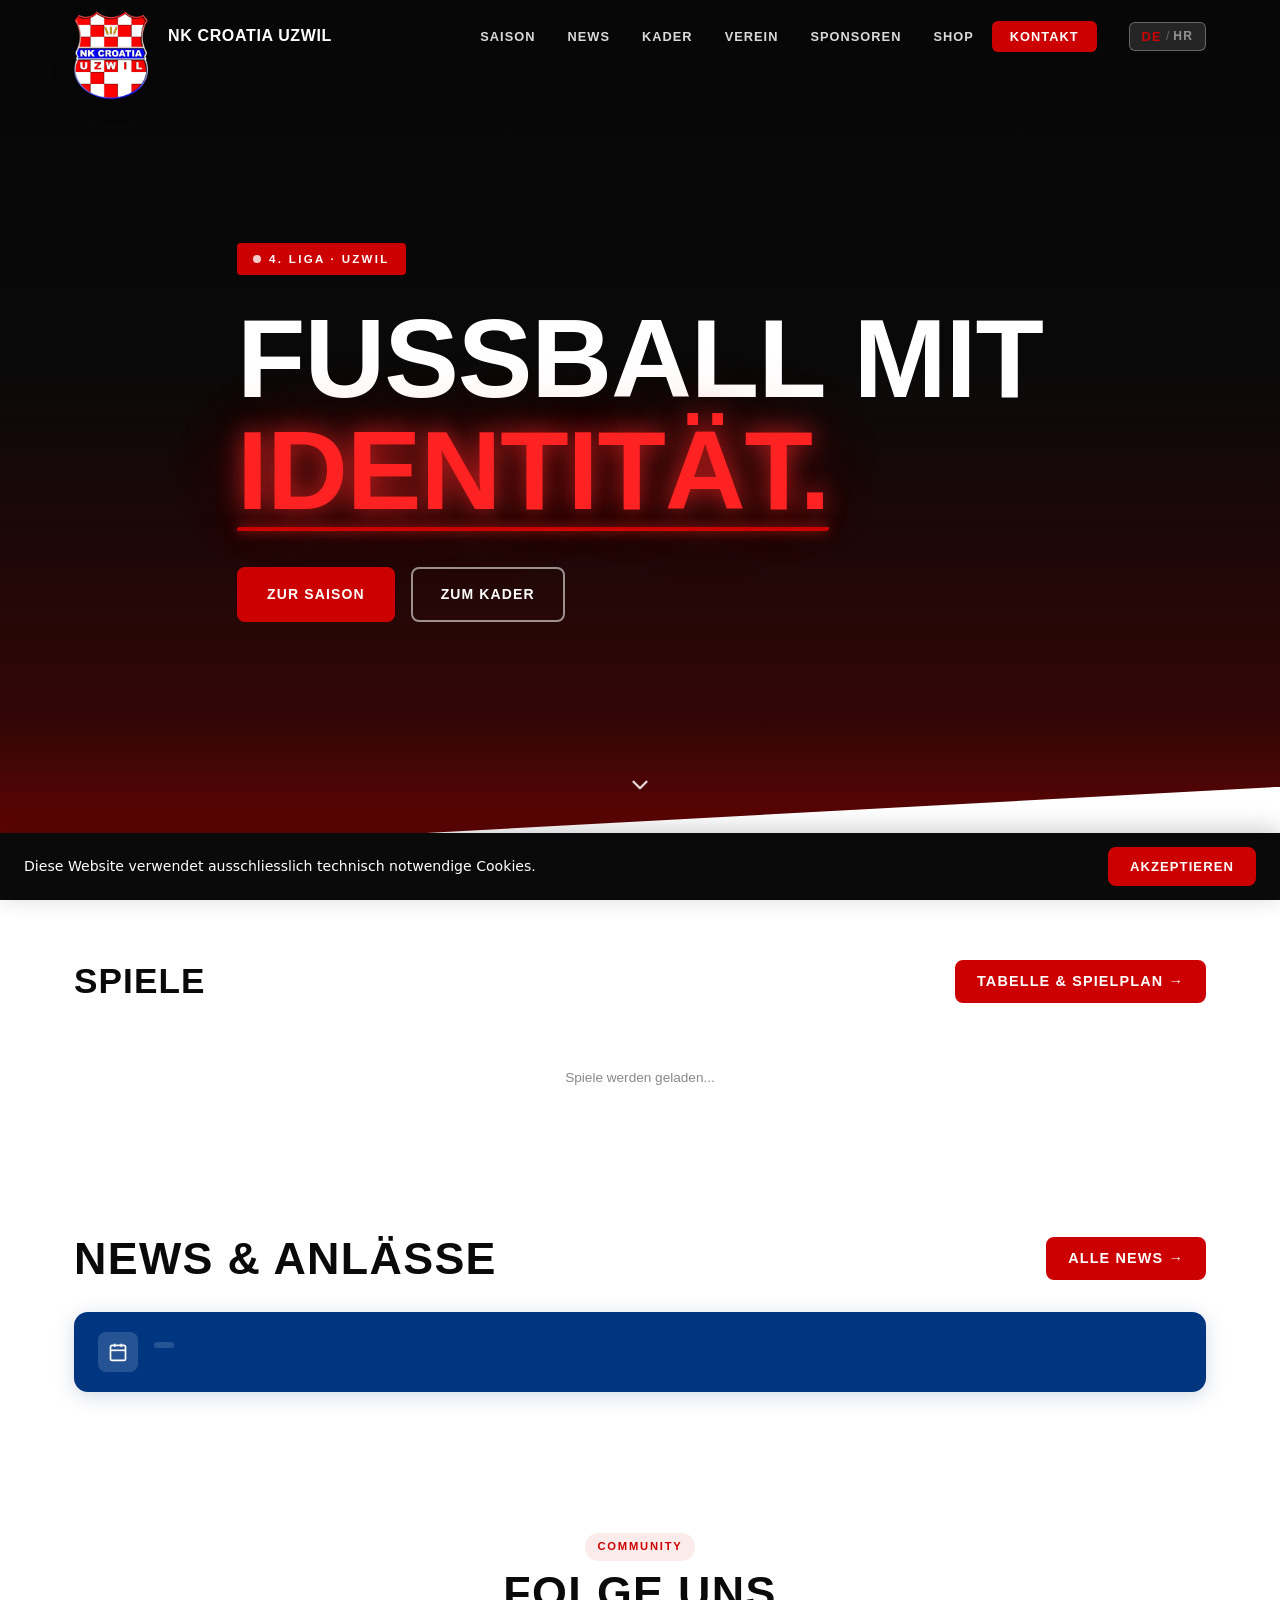
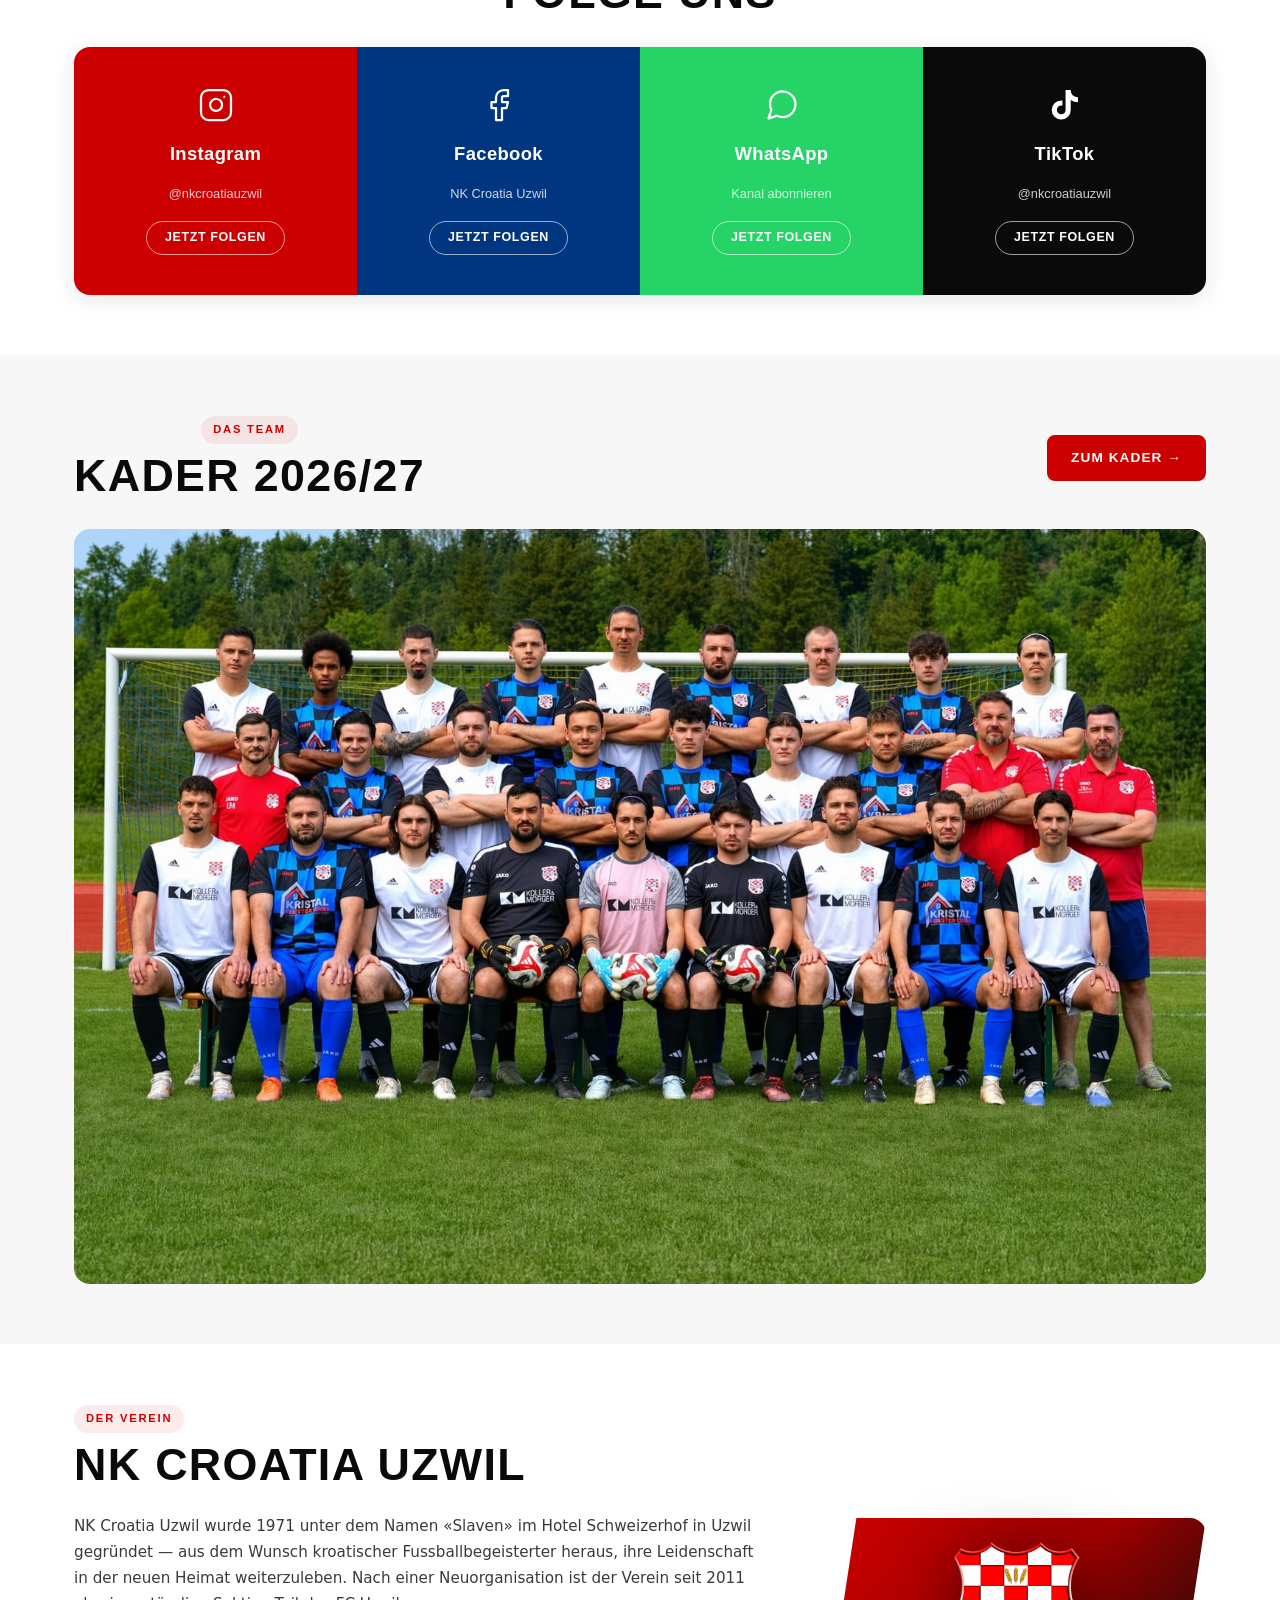
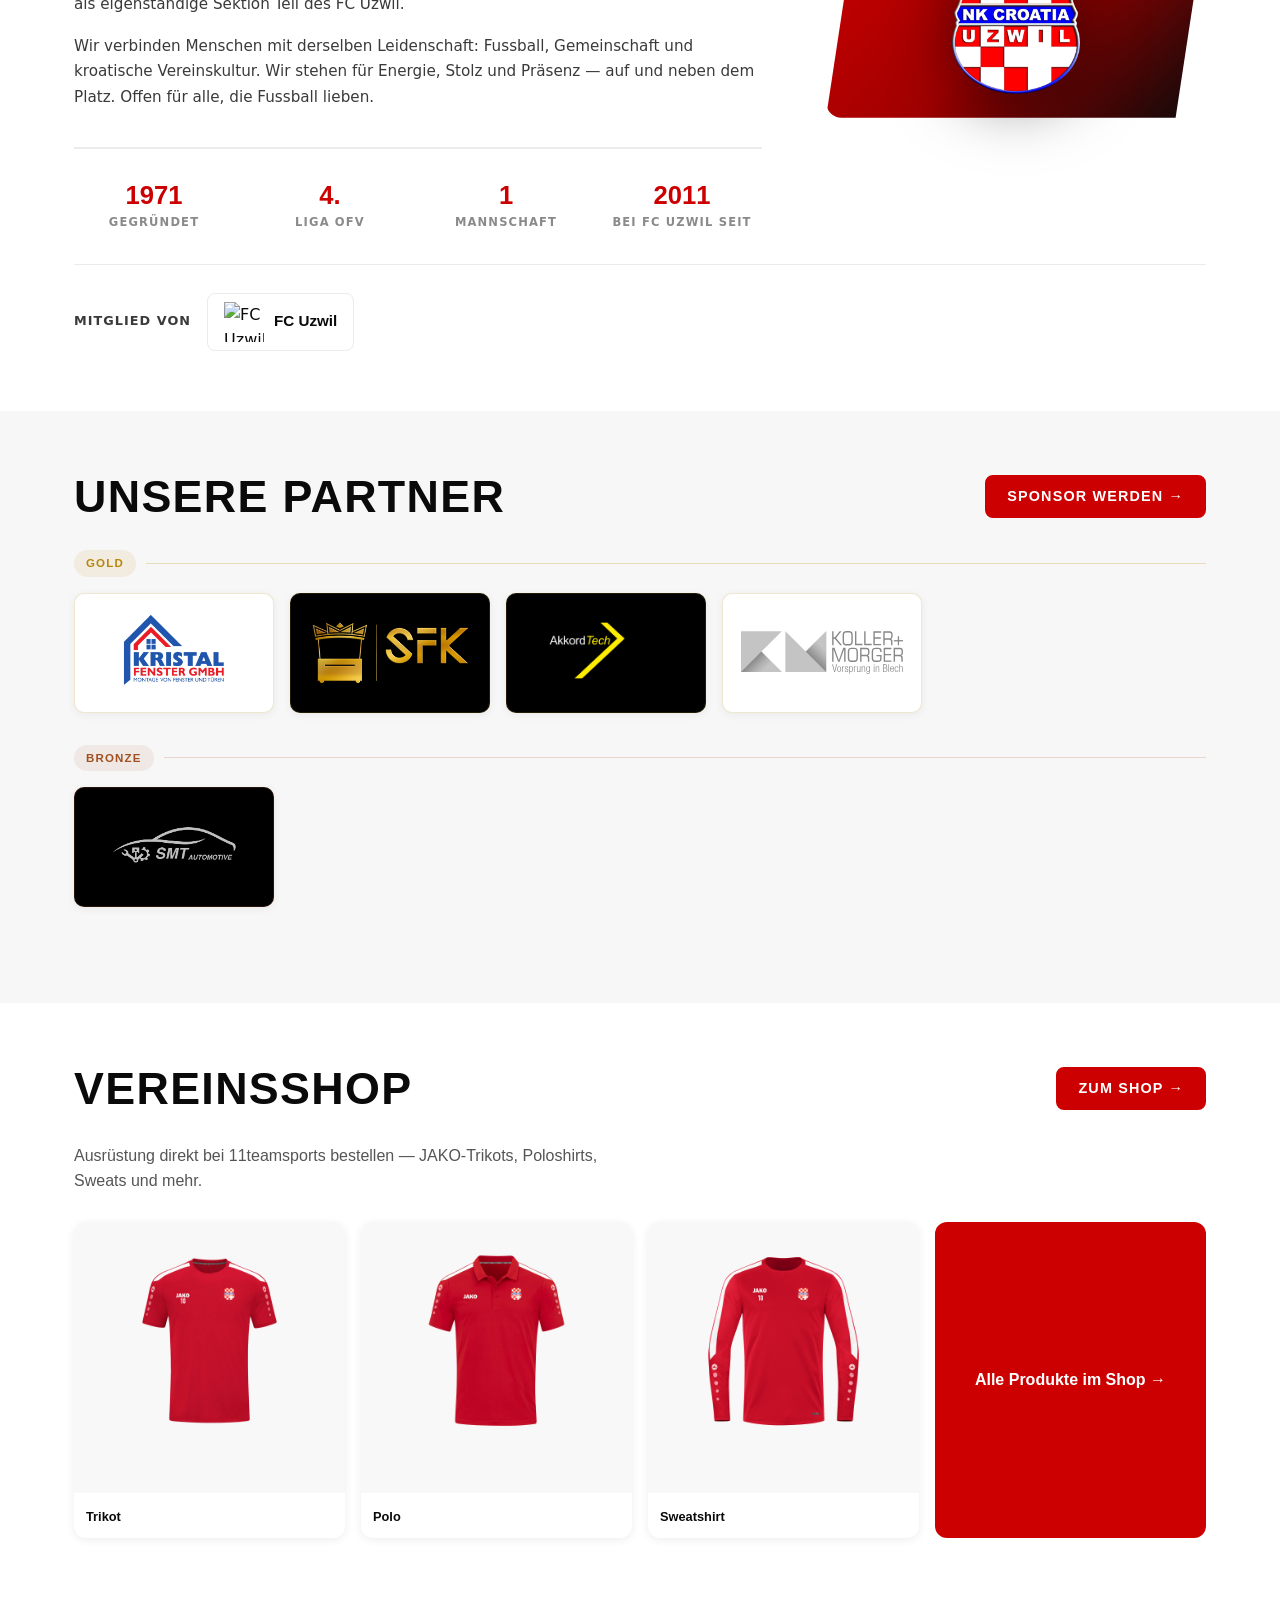
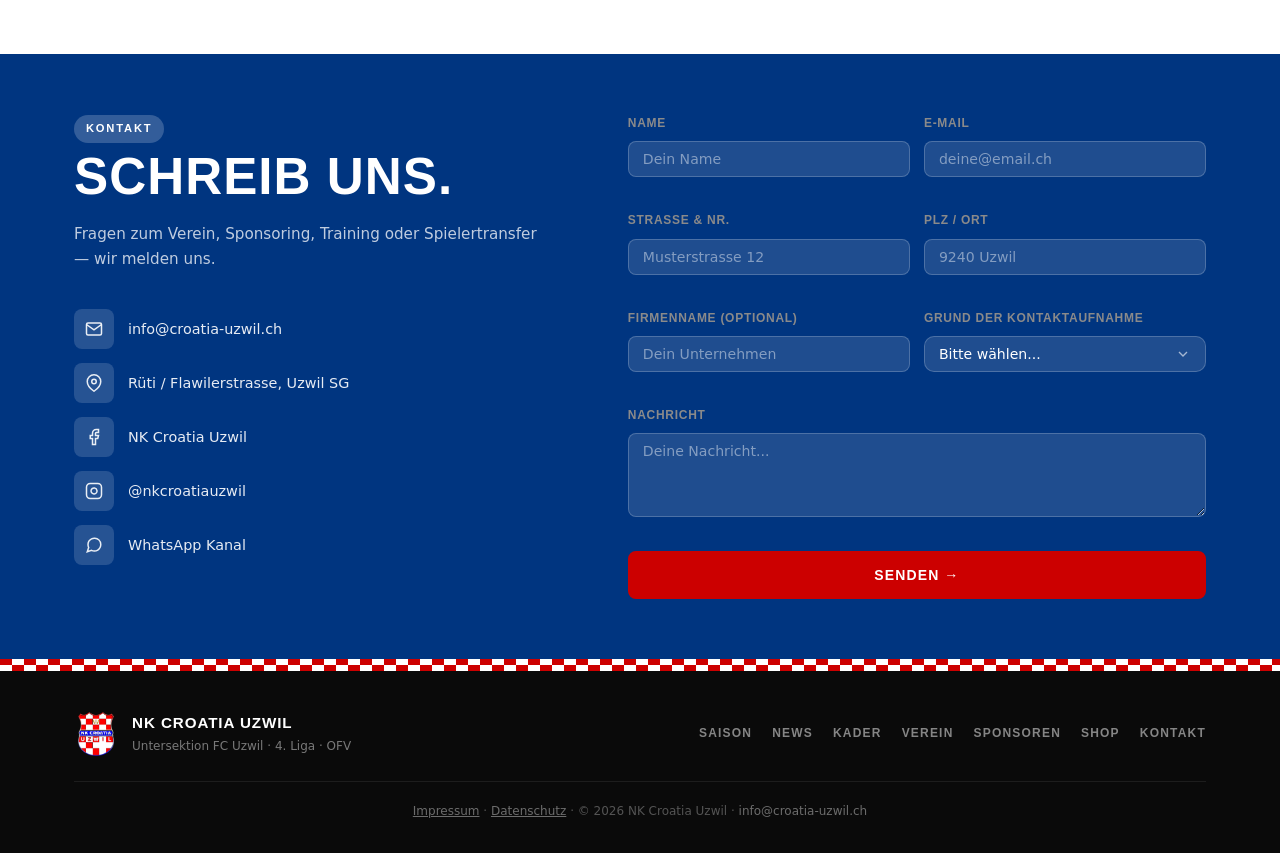
==== commit 6e262bd5: "Homepage shop: real product photos instead of placeholder SVGs; sw.js cache v21 Co-Authored-By: Clau" ====
--- a/index.html
+++ b/index.html
@@ -326,12 +326,12 @@
           <span class="nfb-date" id="nfbDate"></span>
         </div>
 
-        <div class="news-cards" id="newsCards">
+        <div class="news-cards news-cards--teaser" id="newsCards">
           <!-- Dynamisch aus data/news.json gefüllt (ohne den angepinnten
                Eintrag, der oben im Banner läuft), siehe renderNewsCards()
                weiter unten. News werden über die nkcu_ios Admin-App verwaltet
                (oder von Hand in dieser Datei editiert) — nicht hier im HTML.
-               Zeigt nur den neusten Eintrag; die komplette, paginierte
+               Zeigt die 2 neusten Einträge (Handy: nur den neusten); die komplette, paginierte
                Liste lebt auf news.html. -->
         </div>
 
@@ -507,15 +507,15 @@
         <p style="font-family:'Satoshi',sans-serif;font-size:1rem;color:#555;margin:0 0 28px;max-width:560px;line-height:1.6;" data-de="Ausrüstung direkt bei 11teamsports bestellen — JAKO-Trikots, Poloshirts, Sweats und mehr." data-hr="Opremu naruči direktno na 11teamsports — JAKO dresovi, polo majice, sweatshirts i više.">Ausrüstung direkt bei 11teamsports bestellen — JAKO-Trikots, Poloshirts, Sweats und mehr.</p>
         <div class="shop-grid" style="display:grid;grid-template-columns:repeat(4,1fr);gap:16px;">
           <a href="https://www.11teamsports.com/ch-de/p/jako-power-trikot-rot-weiss-f100-team-21390" target="_blank" rel="noopener" style="background:#fff;border-radius:12px;overflow:hidden;box-shadow:0 2px 10px rgba(0,0,0,0.07);text-decoration:none;display:block;transition:transform 0.2s,box-shadow 0.2s;" onmouseover="this.style.transform='translateY(-3px)';this.style.boxShadow='0 6px 20px rgba(0,0,0,0.12)'" onmouseout="this.style.transform='';this.style.boxShadow='0 2px 10px rgba(0,0,0,0.07)'">
-            <img src="assets/img/shop/trikot.svg" alt="JAKO Trikot" style="width:100%;display:block;" loading="lazy"/>
+            <div style="background:#f8f8f8;aspect-ratio:1/1;padding:12px;"><img src="assets/img/shop/trikot.png" alt="JAKO Trikot" style="width:100%;height:100%;object-fit:contain;display:block;" loading="lazy"/></div>
             <div style="padding:10px 12px;"><span style="font-family:'Satoshi',sans-serif;font-size:0.8rem;font-weight:600;color:#0A0A0A;">Trikot</span></div>
           </a>
           <a href="https://www.11teamsports.com/ch-de/p/jako-power-poloshirt-rot-weiss-f100-team-21382" target="_blank" rel="noopener" style="background:#fff;border-radius:12px;overflow:hidden;box-shadow:0 2px 10px rgba(0,0,0,0.07);text-decoration:none;display:block;transition:transform 0.2s,box-shadow 0.2s;" onmouseover="this.style.transform='translateY(-3px)';this.style.boxShadow='0 6px 20px rgba(0,0,0,0.12)'" onmouseout="this.style.transform='';this.style.boxShadow='0 2px 10px rgba(0,0,0,0.07)'">
-            <img src="assets/img/shop/polo.svg" alt="JAKO Polo" style="width:100%;display:block;" loading="lazy"/>
+            <div style="background:#f8f8f8;aspect-ratio:1/1;padding:12px;"><img src="assets/img/shop/polo.png" alt="JAKO Polo" style="width:100%;height:100%;object-fit:contain;display:block;" loading="lazy"/></div>
             <div style="padding:10px 12px;"><span style="font-family:'Satoshi',sans-serif;font-size:0.8rem;font-weight:600;color:#0A0A0A;">Polo</span></div>
           </a>
           <a href="https://www.11teamsports.com/ch-de/p/jako-power-sweatshirt-rot-weiss-f100-team-21409" target="_blank" rel="noopener" style="background:#fff;border-radius:12px;overflow:hidden;box-shadow:0 2px 10px rgba(0,0,0,0.07);text-decoration:none;display:block;transition:transform 0.2s,box-shadow 0.2s;" onmouseover="this.style.transform='translateY(-3px)';this.style.boxShadow='0 6px 20px rgba(0,0,0,0.12)'" onmouseout="this.style.transform='';this.style.boxShadow='0 2px 10px rgba(0,0,0,0.07)'">
-            <img src="assets/img/shop/sweatshirt.svg" alt="JAKO Sweatshirt" style="width:100%;display:block;" loading="lazy"/>
+            <div style="background:#f8f8f8;aspect-ratio:1/1;padding:12px;"><img src="assets/img/shop/sweatshirt.png" alt="JAKO Sweatshirt" style="width:100%;height:100%;object-fit:contain;display:block;" loading="lazy"/></div>
             <div style="padding:10px 12px;"><span style="font-family:'Satoshi',sans-serif;font-size:0.8rem;font-weight:600;color:#0A0A0A;">Sweatshirt</span></div>
           </a>
           <a href="https://www.11teamsports.com/ch-de/clubshop/nk-croatia-uzwil/" target="_blank" rel="noopener" style="background:#CC0000;border-radius:12px;display:flex;align-items:center;justify-content:center;min-height:120px;text-decoration:none;transition:background 0.2s;" onmouseover="this.style.background='#aa0000'" onmouseout="this.style.background='#CC0000'">
@@ -835,10 +835,10 @@
          Items are added/edited via the nkcu_ios admin app's News tab
          (save-news.php / delete-news.php) or by hand in the JSON file —
          never hard-coded here, see CLAUDE.md. Homepage shows a short
-         teaser (pinned banner + the newest item); the full paginated list
+         teaser (pinned banner + the 2 newest items, 1 on phones); the full paginated list
          lives on news.html. */
       var newsCardsEl = document.getElementById('newsCards');
-      var NEWS_VISIBLE_COUNT = 1; // Startseite: angepinnte Vorankündigung + neuste News; alles weitere auf news.html
+      var NEWS_VISIBLE_COUNT = 2; // Startseite: angepinnte Vorankündigung + 2 neuste News (Handy: 1, siehe .news-cards--teaser); alles weitere auf news.html
 
       function renderPinnedBanner(item) {
         var banner = document.getElementById('newsFeaturedBanner');
--- a/assets/css/style.css
+++ b/assets/css/style.css
@@ -6500,6 +6500,10 @@
 }
 @media (min-width: 700px) {
   .news-cards { grid-template-columns: repeat(2, 1fr); }
+}
+/* Startseite: einspaltig (Handy) nur die neuste News, zweispaltig zwei */
+@media (max-width: 699px) {
+  .news-cards--teaser > .news-card:nth-child(n+2) { display: none; }
 }
 .news-cards > .news-card {
   display: flex;
